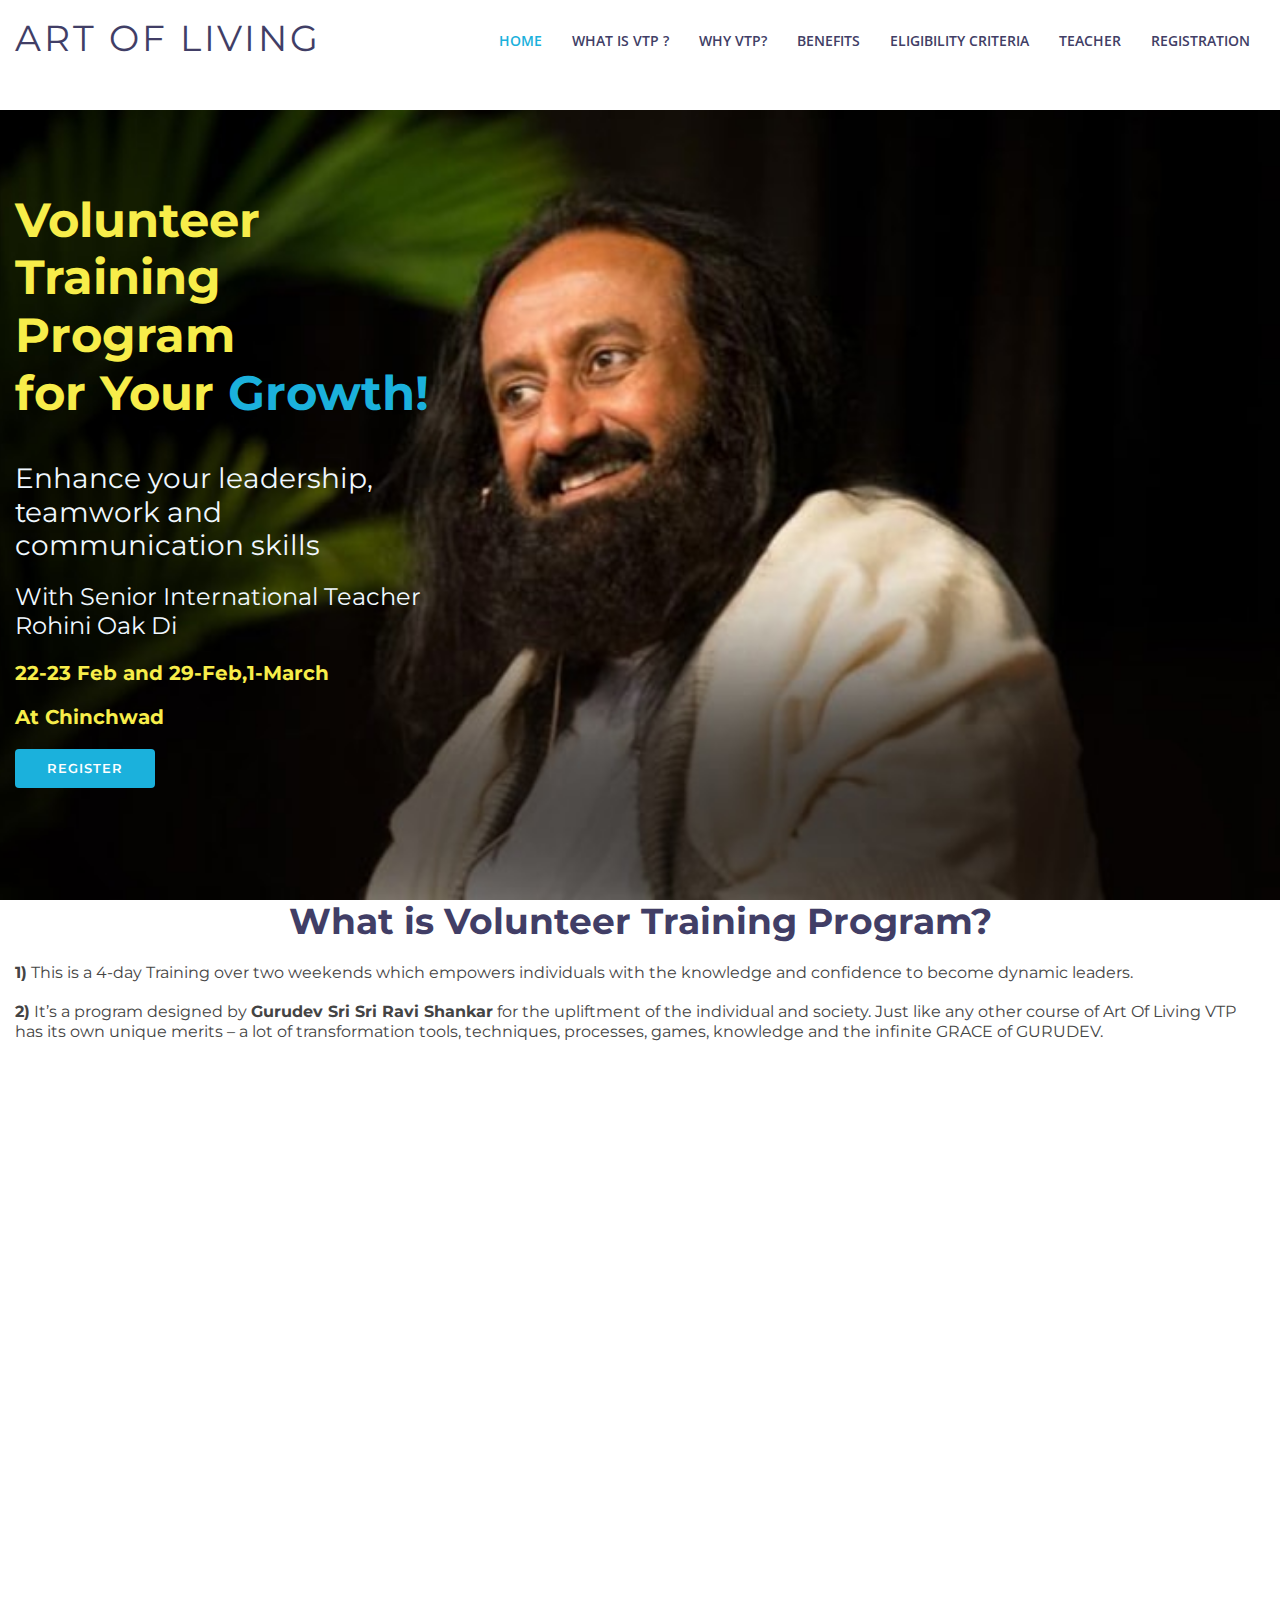
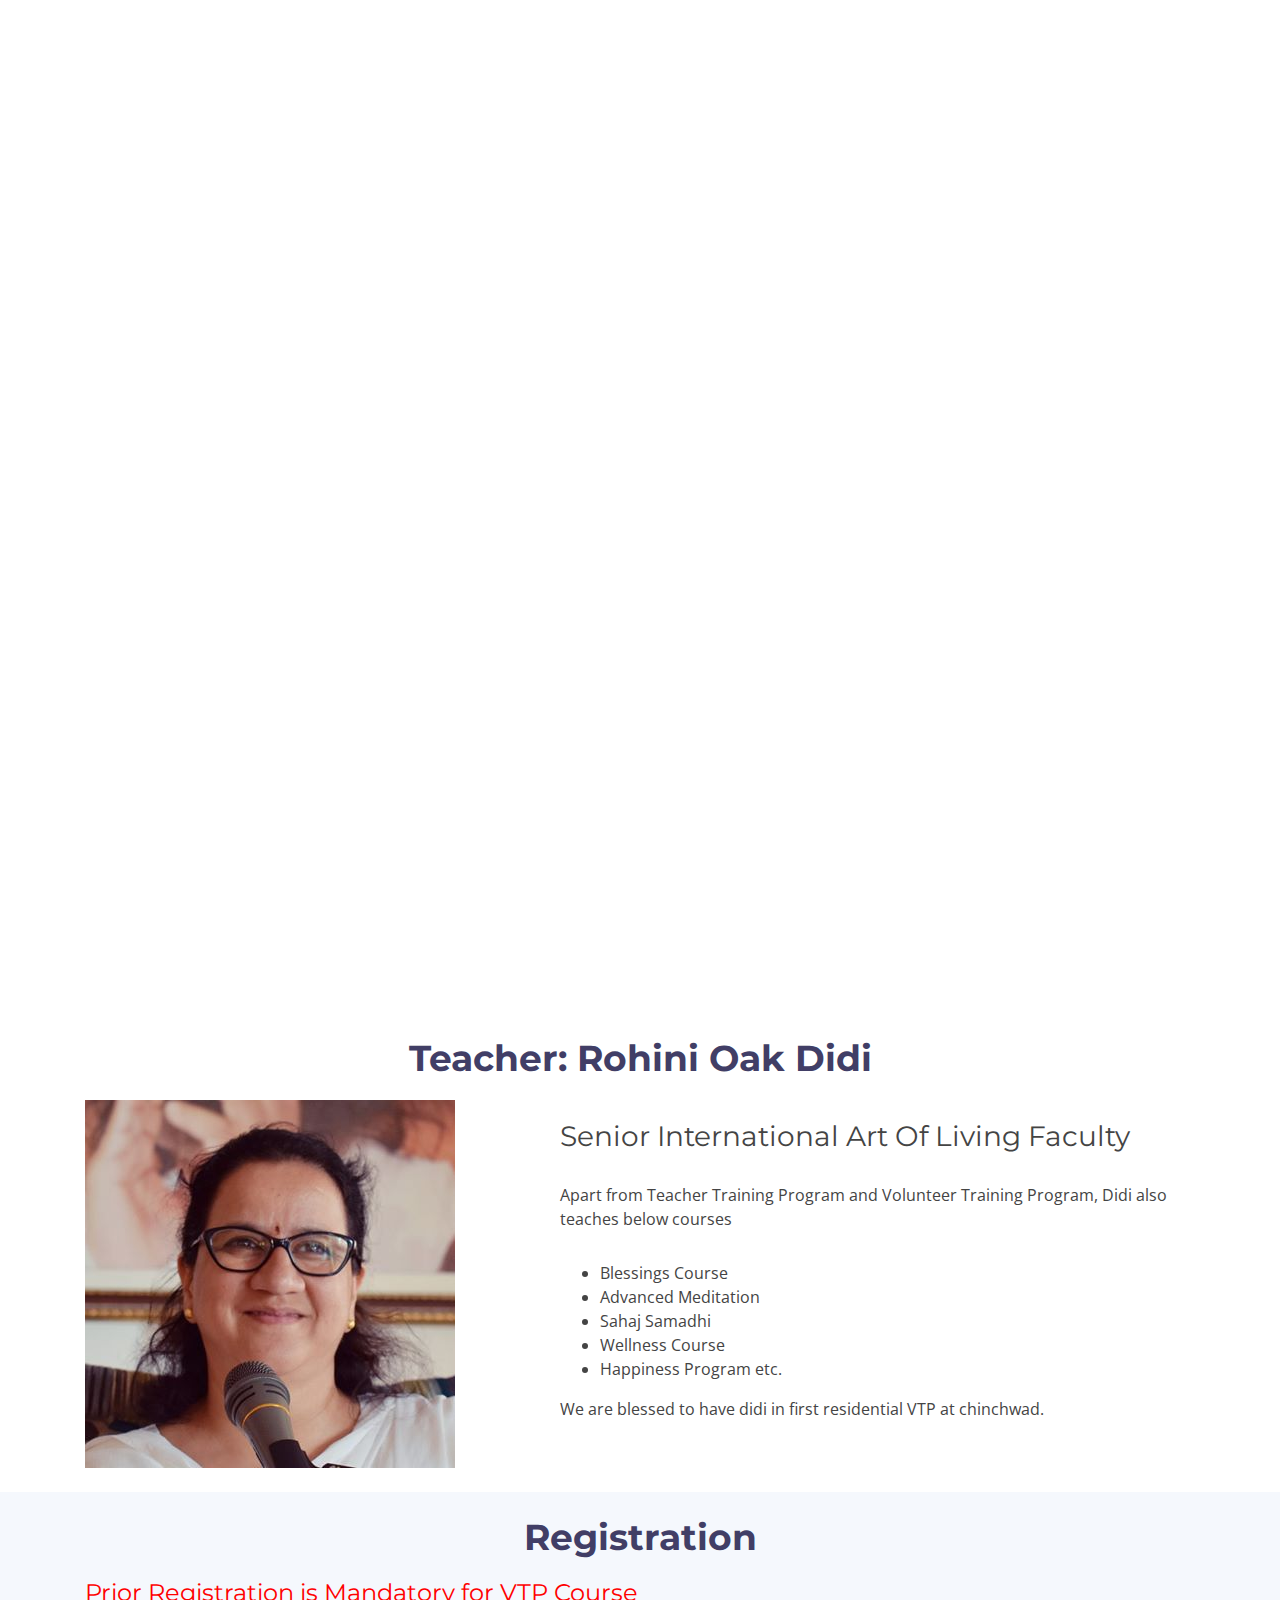
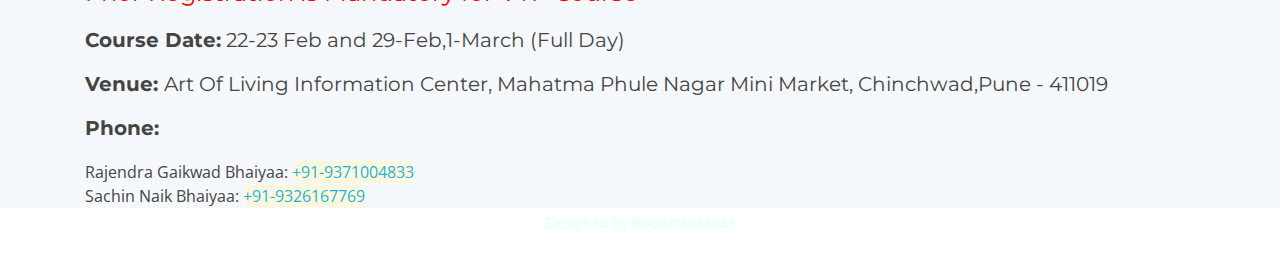
==== index.html @ 5c1c723c "VTP Initial Commit" ====
<!DOCTYPE html>
<html lang="en">
	<head>
    <!-- Global site tag (gtag.js) - Google Analytics -->
<script async src="https://www.googletagmanager.com/gtag/js?id=UA-144710770-1"></script>
<script>
  window.dataLayer = window.dataLayer || [];
  function gtag(){dataLayer.push(arguments);}
  gtag('js', new Date());

  gtag('config', 'UA-144710770-1');
</script>
	  <meta charset="utf-8">
    <title>Art Of Living Pimpri Chinchwad | Home</title>
	  <meta content="width=device-width, initial-scale=1.0" name="viewport">
    <meta name="description" content="Sudarshan Kriya | Yoga | Pranayam | Meditation 
    Learn to live Happy, Healthy, Joyful life with Art Of Living Program at chinchwad.
    Volunteer for Better, Peaceful, Propserous World.
    Register for Anand Utsav to Discover New You !!!
    ">
	  <!-- Favicons -->
    <link rel="shortcut icon" href="img/logo.png" type="image/x-icon">

	  <!-- Google Fonts -->
	  <link href="https://fonts.googleapis.com/css?family=Open+Sans:300,300i,400,400i,500,600,700,700i|Montserrat:300,400,500,600,700" rel="stylesheet">

	  <!-- Bootstrap CSS File -->
 <link href="lib/bootstrap/css/bootstrap.min.css" rel="stylesheet">

	  <!-- Libraries CSS Files -->
  <link href="lib/font-awesome/css/font-awesome.min.css" rel="stylesheet">
  <link href="lib/animate/animate.min.css" rel="stylesheet">
  <link href="lib/ionicons/css/ionicons.min.css" rel="stylesheet">
  <link href="lib/owlcarousel/assets/owl.carousel.min.css" rel="stylesheet">
  <link href="lib/lightbox/css/lightbox.min.css" rel="stylesheet">

	  <!-- Main Stylesheet File -->
	  <link href="css/style.css" rel="stylesheet">

	  <!-- =======================================================
		Theme Name: Rapid
		Theme URL: https://bootstrapmade.com/rapid-multipurpose-bootstrap-business-template/
		Author: BootstrapMade.com
		License: https://bootstrapmade.com/license/
	  ======================================================= -->
	</head>
  <body>
  <!--==========================
  Header
  ============================-->
  <header id="header" style="background-color:white;">
    <div class="container-fluid">
      <div class="logo float-left">
        <!-- Uncomment below if you prefer to use an image logo -->
        <h1 class="text-light"><a href="#intro" class="scrollto"><span>Art Of Living</span></a></h1> 
         <!-- <a href="#header" class="scrollto"><img src="img/logo.png" alt="" class="img-fluid"></a>-->
      </div>

      <nav class="main-nav float-right d-none d-lg-block" >
        <ul>
          <li class="active"><a href="#intro">Home</a></li>
          <li><a href="#whatisvtp">What is VTP ?</a></li>
          <li><a href="#whyvtpguruji">Why VTP?</a></li>
          <li><a href="#benefits">Benefits</a></li>
          <li><a href="#eligibility">Eligibility criteria </a></li>
          <li><a href="#teacher ">Teacher </a></li>
          <li><a href="#registration">Registration</a></li>
        </ul>
      </nav><!-- .main-nav -->
       
    </div>
  </header><!-- #header -->


  <!--==========================
    Intro Section
  ============================-->
  <section   id="intro" class="clearfix">

    <div class="container-fluid d-flex h-100">
      <div class="row justify-content-start align-self-center">
        <div class="col-md-6 intro-info order-md-first order-last">
          <h2 style="color: #f7ed4a;">Volunteer Training Program<br>for Your <span>Growth!</span></h2>
          <h3 style="color: aliceblue;">Enhance your leadership, teamwork and communication skills</h3>
          <h4 style="color: aliceblue;">With Senior International Teacher Rohini Oak Di</h3>
          <h5 style="color: #f7ed4a;"><b>22-23 Feb and 29-Feb,1-March</b></h3>
            <h5 style="color: #f7ed4a;"><b>At Chinchwad</b></h3>
          <div>
            <a href="#about" class="btn-get-started scrollto">Register</a>
          </div>
        </div>
      </div>

    </div>
  </section><!-- #intro -->
  
  <!-- #intro -->

  <main id="main">

        <!--==========================
      What is VTP
    ============================-->
    <section id="whatisvtp" class="wow fadeIn">
      <div class="container-fluid">
        <header class="section-header">
          <h3>What is Volunteer Training Program?</h3>
          <h6><b>1)</b> This is a 4-day Training over two weekends which empowers individuals with the knowledge and confidence to become dynamic leaders. </h6>
          <h6><b>2)</b> It’s a program designed by <b>Gurudev Sri Sri Ravi Shankar</b> for the upliftment of the individual and society.
              Just like any other course of Art Of Living VTP has its own unique merits – a lot of transformation tools, techniques, processes, games, knowledge and the infinite GRACE of GURUDEV.</h6>
        </header>
        </div>
    </section>
    <br/>
    <!--==========================
     Gurudev  
     autoplay loop
    ============================-->
    <section id="whyvtpguruji" class="wow fadeIn" style="background-color: lightgray;">
      <div class="container-fluid">
        
        <header class="section-header">
          <h3>Guruji why Volunteer need Training ?</h3>
        </header>
      </div>
      <div class="embed-responsive embed-responsive-16by9" >
          <video  controls class="embed-responsive-item">
              <source src="video/AshramQA_VTP_LOW.mp4" type="video/mp4">
          </video>
      </div>
    </section>
    <br/>

        <!--==========================
     Benefits
    ============================-->
    <section id="benefits" class="wow fadeIn">
      <div class="container-fluid">
        
        <header class="section-header">
          <h3>Benefits</h3>
          <h6><b>A. Effective Communication: </b> Enhances the three fundamental aspects of communication, namely perception, observation and expression</h6>
          <h6><b>B. Conviction: </b>Clarity, energy and intensity</h6>
          <h6><b>C. VTP builds the Shadsampatti – 6 wealths:</b>
            <br/>&nbsp;&nbsp;&nbsp;&nbsp;&nbsp;Shama – Say over body
            <br/>&nbsp;&nbsp;&nbsp;&nbsp;&nbsp;Dama – Say over mind/senses
            <br/>&nbsp;&nbsp;&nbsp;&nbsp;&nbsp;Titiksha – Forbearance
            <br/>&nbsp;&nbsp;&nbsp;&nbsp;&nbsp;Uparathi – Ability to enjoy
            <br/>&nbsp;&nbsp;&nbsp;&nbsp;&nbsp;Shraddha – Faith
            <br/>&nbsp;&nbsp;&nbsp;&nbsp;&nbsp;Samadhan – Contentment</h6>
          <h6><b>D. </b>VTP offers a platform & launchpad to serve society thereby making you useful</h6>
          <h6><b>E. </b>Grow personally, professionally and spiritually</h6>
          <h6><b>G. </b>Overcome personal barriers and expand to your full potential</h6>
          <h6><b>H. </b>Develop a supportive community
            to grow and volunteer with</h6>

        </header>
        </div>
    </section>
    <br/>
            <!--==========================
     Eligibility criteria 
    ============================-->
    <section id="eligibility" class="wow fadeIn"  style="background-color: lightgray;">
      <div class="container-fluid">
        
        <header class="section-header">
          <h3> Eligibility criteria </h3>
          <h6><b>A. </b>Atleast 3 months in Art of Living Post Happiness Program/YES!+ Course</h6>
          <h6><b>B. </b>Atleast One Advanced Meditation Program/ Part 2 Done</h6>
          <h6><b>C. </b>Age 20+</h6>
          <h6><b>D. </b>Prior registration Mandatory</h6>
        </header>
        </div>
    </section>

    <br/>
    <br/>
    <!--==========================
      About Us Section
    ============================-->
    <section id="teacher">
      <div class="container-fluid">
        
        <header class="section-header">
          <h3>Teacher: Rohini Oak Didi</h3>
          </header>
      </div>
      <div class="container">
        <div class="row">

          <div class="col-lg-5 col-md-6">
            <div class="about-img">
              <img src="img/Didi.jpg" alt="">
            </div>
          </div>

          <div class="col-lg-7 col-md-6">
            <div class="about-content">
              <h2></h2>
              <h3>Senior International Art Of Living Faculty</h3>
              <p></p>
              <p>Apart from Teacher Training Program and Volunteer Training Program, Didi also teaches below courses</p>
              <ul style="list-style-type: disc;">
                <li>Blessings Course</li>
                <li>Advanced Meditation</li>
                <li>Sahaj Samadhi</li>
                <li>Wellness Course</li>
                <li>Happiness Program etc.</li>
              </ul>
              <p>We are blessed to have didi in first residential VTP at chinchwad.</p>
            </div>
          </div>
        </div>
      </div>

    </section><!-- #about -->
  </br>
<!--==========================
      Registration
    ============================-->
    <section id="registration" class="section-bg">
    </br>
      <div class="container">
        <header class="section-header">
          <h3>Registration</h3>
          <h4 style="color: red;">Prior Registration is Mandatory for VTP Course </h4>
          <h5 ><b>Course Date:</b> 22-23 Feb and 29-Feb,1-March (Full Day)</h3>
            <h5 ><b>Venue: </b>Art Of Living Information Center, Mahatma Phule Nagar Mini Market, Chinchwad,Pune - 411019</h3>
        </header>
        <h5><b>Phone:</b></h5>
        <div class="b b-phone">
          <div class="mbr-section-btn">Rajendra Gaikwad Bhaiyaa: <a style="border-radius: 10px; background-color:cornsilk;" href="tel:9371004833">+91-9371004833</a></div>
          <div class="mbr-section-btn">Sachin Naik Bhaiyaa: <a style="border-radius: 10px; background-color:cornsilk;" href="tel:9326167769">+91-9326167769</a></div>
        </div>
    </section>

  </main>

  <!--==========================
    Footer
  ============================-->
  <footer id="footer" class="section-bg" style="color:  lightcyan;">


    <div class="container">
      <div class="credits" style="color:  lightcyan;">
        <!--
          All the links in the footer should remain intact.
          You can delete the links only if you purchased the pro version.
          Licensing information: https://bootstrapmade.com/license/
          Purchase the pro version with working PHP/AJAX contact form: https://bootstrapmade.com/buy/?theme=Rapid
        -->
        Designed by <a href="https://bootstrapmade.com/" style="color: lightcyan;">BootstrapMade</a>
      </div>
    </div>
  </footer><!-- #footer -->

  <a href="#" class="back-to-top"><i class="fa fa-chevron-up"></i></a>
  <!-- Uncomment below i you want to use a preloader -->
  <!-- <div id="preloader"></div> -->

  <!-- JavaScript Libraries -->

  <script src="lib/jquery/jquery.min.js"></script>
  <script src="lib/jquery/jquery-migrate.min.js"></script>
  <script src="lib/bootstrap/js/bootstrap.bundle.min.js"></script>
  <script src="lib/easing/easing.min.js"></script>
  <script src="lib/mobile-nav/mobile-nav.js"></script>
  <script src="lib/wow/wow.min.js"></script>
  <script src="lib/waypoints/waypoints.min.js"></script>
  <script src="lib/counterup/counterup.min.js"></script>
  <script src="lib/owlcarousel/owl.carousel.min.js"></script>
  <script src="lib/isotope/isotope.pkgd.min.js"></script>
  <script src="lib/lightbox/js/lightbox.min.js"></script>
  <!-- Contact Form JavaScript File -->
  <!-- <script src="contactform/contactform.js"></script> -->
  <!-- Template Main Javascript File -->
  <script src="js/main.js"></script>
</body>

</html>
---- css/style.css ----
/*
  Theme Name: Rapid
  Theme URL: https://bootstrapmade.com/rapid-multipurpose-bootstrap-business-template/
  Author: BootstrapMade.com
  License: https://bootstrapmade.com/license/
*/

/*--------------------------------------------------------------
# General
--------------------------------------------------------------*/

body {
  background: #fff;
  color: #444;
  font-family: "Open Sans", sans-serif;
}

a {
  color: #1bb1dc;
  transition: 0.5s;
}

a:hover,
a:active,
a:focus {
  color: #0a98c0;
  outline: none;
  text-decoration: none;
}

p {
  padding: 0;
  margin: 0 0 30px 0;
}

h1,
h2,
h3,
h4,
h5,
h6 {
  font-family: "Montserrat", sans-serif;
  font-weight: 400;
  margin: 0 0 20px 0;
  padding: 0;
}

/* Back to top button */

.back-to-top {
  position: fixed;
  display: none;
  background: #1bb1dc;
  color: #fff;
  width: 44px;
  height: 44px;
  text-align: center;
  line-height: 1;
  font-size: 16px;
  border-radius: 50%;
  right: 15px;
  bottom: 15px;
  transition: background 0.5s;
  z-index: 11;
}

.back-to-top i {
  padding-top: 12px;
  color: #fff;
}

/* Prelaoder */

#preloader {
  position: fixed;
  top: 0;
  left: 0;
  right: 0;
  bottom: 0;
  z-index: 9999;
  overflow: hidden;
  background: #fff;
}

#preloader:before {
  content: "";
  position: fixed;
  top: calc(50% - 30px);
  left: calc(50% - 30px);
  border: 6px solid #f2f2f2;
  border-top: 6px solid #1bb1dc;
  border-radius: 50%;
  width: 60px;
  height: 60px;
  -webkit-animation: animate-preloader 1s linear infinite;
  animation: animate-preloader 1s linear infinite;
}

@-webkit-keyframes animate-preloader {
  0% {
    -webkit-transform: rotate(0deg);
    transform: rotate(0deg);
  }

  100% {
    -webkit-transform: rotate(360deg);
    transform: rotate(360deg);
  }
}

@keyframes animate-preloader {
  0% {
    -webkit-transform: rotate(0deg);
    transform: rotate(0deg);
  }

  100% {
    -webkit-transform: rotate(360deg);
    transform: rotate(360deg);
  }
}

/*--------------------------------------------------------------
# Top Bar
--------------------------------------------------------------*/

#topbar {
  padding: 0 0 10px 0;
  font-size: 14px;
  transition: all 0.5s;
}

#topbar .social-links {
  text-align: right;
}

#topbar .social-links a {
  color: #535074;
  padding: 4px 12px;
  display: inline-block;
  line-height: 1px;
}

#topbar .social-links a:hover {
  color: #1bb1dc;
}

#topbar .social-links a:first-child {
  border-left: 0;
}

/*--------------------------------------------------------------
# Header
--------------------------------------------------------------*/

#header {
  height: 110px;
  transition: all 0.5s;
  z-index: 997;
  transition: all 0.5s;
  padding: 20px 0;
  position: fixed;
  left: 0;
  top: 0;
  right: 0;
  transition: all 0.5s;
  z-index: 997;
}

#header.header-scrolled,
#header.header-pages {
  height: 70px;
  padding: 15px 0;
  background-color: #fff;
  box-shadow: 0px 0px 30px rgba(127, 137, 161, 0.3);
}

#header.header-scrolled #topbar,
#header.header-pages #topbar {
  display: none;
}

#header .logo h1 {
  font-size: 36px;
  margin: 0;
  padding: 0;
  line-height: 1;
  font-weight: 400;
  letter-spacing: 3px;
  text-transform: uppercase;
}

#header .logo h1 a,
#header .logo h1 a:hover {
  color: #413e66;
  text-decoration: none;
}

#header .logo img {
  padding: 0;
  margin: 7px 0;
  max-height: 26px;
}

.main-pages {
  margin-top: 60px;
}

/*--------------------------------------------------------------
# Intro Section
--------------------------------------------------------------*/

#intro {
  width: 100%;
  height: 100vh;
  position: relative;
  background: #f5f8fd url("../img/intro-bg.jpg") center top no-repeat;
  background-size: cover;
}

#intro .intro-info h2 {
  color: #413e66;
  margin-bottom: 40px;
  font-size: 48px;
  font-weight: 700;
}

#intro .intro-info h2 span {
  color: #1bb1dc;
}

#intro .intro-info .btn-get-started,
#intro .intro-info .btn-services {
  font-family: "Montserrat", sans-serif;
  font-size: 13px;
  font-weight: 600;
  text-transform: uppercase;
  letter-spacing: 1px;
  display: inline-block;
  padding: 10px 32px;
  border-radius: 4px;
  transition: 0.5s;
  color: #fff;
  background: #1bb1dc;
  color: #fff;
}

#intro .intro-info .btn-get-started:hover,
#intro .intro-info .btn-services:hover {
  background: #0a98c0;
}

/*--------------------------------------------------------------
# Navigation Menu
--------------------------------------------------------------*/

/* Desktop Navigation */

.main-nav {
  /* Drop Down */
  /* Deep Drop Down */
}

.main-nav,
.main-nav * {
  margin: 0;
  padding: 0;
  list-style: none;
}

.main-nav > ul > li {
  position: relative;
  white-space: nowrap;
  float: left;
}

.main-nav a {
  display: block;
  position: relative;
  color: #413e66;
  padding: 10px 15px;
  transition: 0.3s;
  font-size: 14px;
  font-family: "Open Sans", sans-serif;
  text-transform: uppercase;
  font-weight: 600;
}

.main-nav a:hover,
.main-nav .active > a,
.main-nav li:hover > a {
  color: #1bb1dc;
  text-decoration: none;
}

.main-nav .drop-down ul {
  display: block;
  position: absolute;
  left: 0;
  top: calc(100% - 30px);
  z-index: 99;
  opacity: 0;
  visibility: hidden;
  padding: 10px 0;
  background: #fff;
  box-shadow: 0px 0px 30px rgba(127, 137, 161, 0.25);
  transition: ease all 0.3s;
}

.main-nav .drop-down:hover > ul {
  opacity: 1;
  top: 100%;
  visibility: visible;
}

.main-nav .drop-down li {
  min-width: 180px;
  position: relative;
}

.main-nav .drop-down ul a {
  padding: 10px 20px;
  font-size: 14px;
  font-weight: 500;
  text-transform: none;
  color: #065e77;
}

.main-nav .drop-down ul a:hover,
.main-nav .drop-down ul .active > a,
.main-nav .drop-down ul li:hover > a {
  color: #1bb1dc;
}

.main-nav .drop-down > a:after {
  content: "\f107";
  font-family: FontAwesome;
  padding-left: 10px;
}

.main-nav .drop-down .drop-down ul {
  top: 0;
  left: calc(100% - 30px);
}

.main-nav .drop-down .drop-down:hover > ul {
  opacity: 1;
  top: 0;
  left: 100%;
}

.main-nav .drop-down .drop-down > a {
  padding-right: 35px;
}

.main-nav .drop-down .drop-down > a:after {
  content: "\f105";
  position: absolute;
  right: 15px;
}

/* Mobile Navigation */

.mobile-nav {
  position: fixed;
  top: 0;
  bottom: 0;
  z-index: 9999;
  overflow-y: auto;
  left: -260px;
  width: 260px;
  padding-top: 18px;
  background: rgba(40, 38, 70, 0.8);
  transition: 0.4s;
}

.mobile-nav * {
  margin: 0;
  padding: 0;
  list-style: none;
}

.mobile-nav a {
  display: block;
  position: relative;
  color: #fff;
  padding: 10px 20px;
  font-weight: 500;
}

.mobile-nav a:hover,
.mobile-nav .active > a,
.mobile-nav li:hover > a {
  color: #8dc2fa;
  text-decoration: none;
}

.mobile-nav .drop-down > a:after {
  content: "\f078";
  font-family: FontAwesome;
  padding-left: 10px;
  position: absolute;
  right: 15px;
}

.mobile-nav .active.drop-down > a:after {
  content: "\f077";
}

.mobile-nav .drop-down > a {
  padding-right: 35px;
}

.mobile-nav .drop-down ul {
  display: none;
  overflow: hidden;
}

.mobile-nav .drop-down li {
  padding-left: 20px;
}

.mobile-nav-toggle {
  position: fixed;
  right: 0;
  top: 0;
  z-index: 9998;
  border: 0;
  background: none;
  font-size: 24px;
  transition: all 0.4s;
  outline: none !important;
  line-height: 1;
  cursor: pointer;
  text-align: right;
}

.mobile-nav-toggle i {
  margin: 18px 18px 0 0;
  color: #065e77;
}

.mobile-nav-overly {
  width: 100%;
  height: 100%;
  z-index: 9997;
  top: 0;
  left: 0;
  position: fixed;
  background: rgba(40, 38, 70, 0.8);
  overflow: hidden;
  display: none;
}

.mobile-nav-active {
  overflow: hidden;
}

.mobile-nav-active .mobile-nav {
  left: 0;
}

.mobile-nav-active .mobile-nav-toggle i {
  color: #fff;
}

/*--------------------------------------------------------------
# Sections
--------------------------------------------------------------*/

/* Sections Header
--------------------------------*/

.section-header h3 {
  font-size: 36px;
  color: #413e66;
  text-align: center;
  font-weight: 700;
  position: relative;
  font-family: "Montserrat", sans-serif;
}

.section-header p {
  text-align: center;
  margin: auto;
  font-size: 15px;
  padding-bottom: 60px;
  color: #535074;
  width: 50%;
}

/* Section with background
--------------------------------*/

.section-bg {
  background: #f5f8fd;
}

/* About Us Section
--------------------------------*/

#about {
  padding: 80px 0;
}

#about .about-content {
  padding-top: 40px;
}

#about .about-content h2 {
  color: #413e66;
  font-family: "Montserrat", sans-serif;
  font-weight: 700;
}

#about .about-content h3 {
  color: #696592;
  font-weight: 400;
  font-size: 22px;
  font-style: italic;
}

#about .about-content ul {
  list-style: none;
  padding: 0;
}

#about .about-content ul li {
  padding-bottom: 10px;
}

#about .about-content ul li i {
  font-size: 20px;
  padding-right: 4px;
  color: #1bb1dc;
}

#about .about-img {
  position: relative;
  margin: 30px 30px 30px 30px;
}

#about .about-img img {
  width: 100%;
  border: 8px solid #fff;
  transition: .5s;
}

#about .about-img img:hover {
  width: 100%;
  -webkit-transform: scale(1.03);
  transform: scale(1.03);
}

#about .about-img::before {
  position: absolute;
  left: -31px;
  top: -30px;
  width: 90%;
  height: 92%;
  z-index: -1;
  content: '';
  background-color: #ebf1fa;
  transition: .5s;
}

#about .about-img::after {
  position: absolute;
  right: -31px;
  bottom: -30px;
  width: 90%;
  height: 92%;
  z-index: -1;
  content: '';
  background-color: #ebf1fa;
  transition: .5s;
}

/* Services Section
--------------------------------*/

#services {
  padding: 60px 0 40px 0;
}

#services .box {
  padding: 30px;
  position: relative;
  overflow: hidden;
  border-radius: 10px;
  margin: 0 10px 40px 10px;
  background: #fff;
  box-shadow: 0 10px 29px 0 rgba(68, 88, 144, 0.1);
  transition: all 0.3s ease-in-out;
  text-align: center;
}

#services .box:hover {
  -webkit-transform: scale(1.1);
  transform: scale(1.1);
}

#services .icon {
  margin: 0 auto 15px auto;
  padding-top: 12px;
  display: inline-block;
  text-align: center;
  border-radius: 50%;
  width: 60px;
  height: 60px;
}

#services .icon i {
  font-size: 36px;
  line-height: 1;
}

#services .title {
  font-weight: 700;
  margin-bottom: 15px;
  font-size: 18px;
}

#services .title a {
  color: #111;
}

#services .box:hover .title a {
  color: #1bb1dc;
}

#services .description {
  font-size: 14px;
  line-height: 28px;
  margin-bottom: 0;
  text-align: left;
}

/* Why Us Section
--------------------------------*/

#why-us {
  padding: 60px 0;
}

#why-us .why-us-content .features {
  margin: 0 0 15px 0;
  padding: 0;
  transition: 0.3s ease-in-out;
}

#why-us .why-us-content .features i {
  font-size: 36px;
  float: left;
}

#why-us .why-us-content .features h4 {
  font-size: 24px;
  font-weight: 600;
  margin-left: 56px;
  color: #413e66;
  margin-bottom: 5px;
}

#why-us .why-us-content .features p {
  font-size: 16px;
  margin-left: 56px;
  color: #555186;
}

#why-us .counters {
  padding-top: 40px;
}

#why-us .counters span {
  font-family: "Montserrat", sans-serif;
  font-weight: bold;
  font-size: 48px;
  display: block;
  color: #555186;
}

#why-us .counters p {
  padding: 0;
  margin: 0 0 20px 0;
  font-family: "Montserrat", sans-serif;
  font-size: 14px;
  color: #8a87b6;
}

/* Call To Action Section
--------------------------------*/

#call-to-action {
  background: #2d2b46;
  background-size: cover;
  padding: 40px 0;
}

#call-to-action .cta-title {
  color: #fff;
  font-size: 28px;
  font-weight: 700;
}

#call-to-action .cta-text {
  color: #fff;
}

#call-to-action .cta-btn {
  font-family: "Montserrat", sans-serif;
  font-weight: 700;
  font-size: 16px;
  letter-spacing: 1px;
  display: inline-block;
  padding: 8px 26px;
  border-radius: 3px;
  transition: 0.5s;
  margin: 10px;
  border: 3px solid #fff;
  color: #fff;
}

#call-to-action .cta-btn:hover {
  background: #1bb1dc;
  border: 3px solid #1bb1dc;
}

/* Features Section
--------------------------------*/

#features {
  padding: 80px 0;
}

#features h4 {
  font-weight: 600;
  font-size: 24px;
}

/* Portfolio Section
--------------------------------*/

#portfolio {
  padding: 60px 0;
}

#portfolio #portfolio-flters {
  padding: 0;
  margin: 5px 0 35px 0;
  list-style: none;
  text-align: center;
}

#portfolio #portfolio-flters li {
  cursor: pointer;
  margin: 15px 15px 15px 0;
  display: inline-block;
  padding: 6px 10px;
  font-size: 16px;
  line-height: 20px;
  color: #413e66;
  margin-bottom: 5px;
  transition: all 0.3s ease-in-out;
}

#portfolio #portfolio-flters li:hover,
#portfolio #portfolio-flters li.filter-active {
  color: #1bb1dc;
}

#portfolio #portfolio-flters li:last-child {
  margin-right: 0;
}

#portfolio .portfolio-item {
  position: relative;
  overflow: hidden;
  margin-bottom: 30px;
}

#portfolio .portfolio-item .portfolio-wrap {
  overflow: hidden;
  position: relative;
  margin: 0;
}

#portfolio .portfolio-item .portfolio-wrap:hover img {
  opacity: 0.4;
  transition: 0.3s;
}

#portfolio .portfolio-item .portfolio-wrap .portfolio-info {
  position: absolute;
  top: 0;
  right: 0;
  bottom: 0;
  left: 0;
  display: -webkit-box;
  display: -webkit-flex;
  display: -ms-flexbox;
  display: flex;
  -webkit-box-pack: center;
  -webkit-justify-content: center;
  -ms-flex-pack: center;
  justify-content: center;
  -webkit-box-align: center;
  -webkit-align-items: center;
  -ms-flex-align: center;
  align-items: center;
  -webkit-box-orient: vertical;
  -webkit-box-direction: normal;
  -webkit-flex-direction: column;
  -ms-flex-direction: column;
  flex-direction: column;
  text-align: center;
  opacity: 0;
  transition: 0.2s linear;
}

#portfolio .portfolio-item .portfolio-wrap .portfolio-info h4 {
  font-size: 22px;
  line-height: 1px;
  font-weight: 700;
  margin-bottom: 14px;
  padding-bottom: 0;
}

#portfolio .portfolio-item .portfolio-wrap .portfolio-info h4 a {
  color: #fff;
}

#portfolio .portfolio-item .portfolio-wrap .portfolio-info h4 a:hover {
  color: #1bb1dc;
}

#portfolio .portfolio-item .portfolio-wrap .portfolio-info p {
  padding: 0;
  margin: 0;
  color: #f8fcff;
  font-weight: 500;
  font-size: 14px;
  text-transform: uppercase;
}

#portfolio .portfolio-item .portfolio-wrap .portfolio-info .link-preview,
#portfolio .portfolio-item .portfolio-wrap .portfolio-info .link-details {
  display: inline-block;
  line-height: 1;
  text-align: center;
  width: 36px;
  height: 36px;
  background: #1bb1dc;
  border-radius: 50%;
  margin: 10px 4px 0 4px;
}

#portfolio .portfolio-item .portfolio-wrap .portfolio-info .link-preview i,
#portfolio .portfolio-item .portfolio-wrap .portfolio-info .link-details i {
  padding-top: 6px;
  font-size: 22px;
  color: #fff;
}

#portfolio .portfolio-item .portfolio-wrap .portfolio-info .link-preview:hover,
#portfolio .portfolio-item .portfolio-wrap .portfolio-info .link-details:hover {
  background: #42c3e8;
}

#portfolio .portfolio-item .portfolio-wrap .portfolio-info .link-preview:hover i,
#portfolio .portfolio-item .portfolio-wrap .portfolio-info .link-details:hover i {
  color: #fff;
}

#portfolio .portfolio-item .portfolio-wrap:hover {
  background: #282646;
}

#portfolio .portfolio-item .portfolio-wrap:hover .portfolio-info {
  opacity: 1;
}

/* Testimonials Section
--------------------------------*/

#testimonials {
  padding: 60px 0;
}

#testimonials .section-header {
  margin-bottom: 40px;
}

#testimonials .testimonial-item .testimonial-img {
  width: 120px;
  border-radius: 50%;
  border: 4px solid #fff;
  float: left;
}

#testimonials .testimonial-item h3 {
  font-size: 20px;
  font-weight: bold;
  margin: 10px 0 5px 0;
  color: #111;
  margin-left: 140px;
}

#testimonials .testimonial-item h4 {
  font-size: 14px;
  color: #999;
  margin: 0 0 15px 0;
  margin-left: 140px;
}

#testimonials .testimonial-item p {
  font-style: italic;
  margin: 0 0 15px 140px;
}

#testimonials .owl-nav,
#testimonials .owl-dots {
  margin-top: 5px;
  text-align: center;
}

#testimonials .owl-dot {
  display: inline-block;
  margin: 0 5px;
  width: 12px;
  height: 12px;
  border-radius: 50%;
  background-color: #ddd;
}

#testimonials .owl-dot.active {
  background-color: #1bb1dc;
}

/* Team Section
--------------------------------*/

#team {
  padding: 60px 0;
}

#team .member {
  text-align: center;
  margin-bottom: 20px;
  position: relative;
  overflow: hidden;
}

#team .member .member-info {
  display: -webkit-box;
  display: -webkit-flex;
  display: -ms-flexbox;
  display: flex;
  -webkit-box-pack: center;
  -webkit-justify-content: center;
  -ms-flex-pack: center;
  justify-content: center;
  -webkit-box-align: center;
  -webkit-align-items: center;
  -ms-flex-align: center;
  align-items: center;
  position: absolute;
  bottom: 0;
  left: 0;
  right: 0;
  transition: 0.2s;
  padding: 15px 0;
  background: rgba(29, 28, 41, 0.6);
}

#team .member .member-info-content {
  transition: margin 0.2s;
  height: 40px;
  transition: height 0.4s;
}

#team .member:hover .member-info {
  transition: 0.4s;
}

#team .member:hover .member-info-content {
  height: 80px;
}

#team .member h4 {
  font-weight: 700;
  margin-bottom: 2px;
  font-size: 18px;
  color: #fff;
}

#team .member span {
  font-style: italic;
  display: block;
  font-size: 13px;
  color: #fff;
}

#team .member .social {
  margin-top: 15px;
}

#team .member .social a {
  transition: none;
  color: #fff;
}

#team .member .social a:hover {
  color: #1bb1dc;
}

#team .member .social i {
  font-size: 18px;
  margin: 0 2px;
}

/* Clients Section
--------------------------------*/

#clients {
  padding: 60px 0;
}

#clients img {
  max-width: 80%;
  opacity: 0.5;
  transition: 0.3s;
  padding: 15px 0;
}

#clients img:hover {
  opacity: 1;
}

#clients .owl-nav,
#clients .owl-dots {
  margin-top: 5px;
  text-align: center;
}

#clients .owl-dot {
  display: inline-block;
  margin: 0 5px;
  width: 12px;
  height: 12px;
  border-radius: 50%;
  background-color: #ddd;
}

#clients .owl-dot.active {
  background-color: #1bb1dc;
}

/* Pricing Section
--------------------------------*/

#pricing {
  padding: 80px 0;
}

#pricing .card {
  border: 0;
  border-radius: 0px;
  box-shadow: 0 3px 0px 0 rgba(65, 62, 102, 0.08);
  transition: all .3s ease-in-out;
  padding: 36px 0;
  position: relative;
}

#pricing .card:after {
  content: '';
  position: absolute;
  top: 0;
  left: 0;
  width: 0%;
  height: 5px;
  background-color: #1bb1dc;
  transition: 0.5s;
}

#pricing .card:hover {
  -webkit-transform: scale(1.05);
  transform: scale(1.05);
  box-shadow: 0 20px 35px 0 rgba(0, 0, 0, 0.08);
}

#pricing .card:hover:after {
  width: 100%;
}

#pricing .card .card-header {
  background-color: white;
  border-bottom: 0px;
  -moz-text-align-last: center;
  text-align-last: center;
}

#pricing .card .card-title {
  margin-bottom: 16px;
  color: #535074;
}

#pricing .card .card-block {
  padding-top: 0;
  text-align: center;
}

#pricing .card .list-group-item {
  border: 0px;
  padding: 6px;
  color: #413e66;
  font-weight: 300;
}

#pricing .card h3 {
  font-size: 64px;
  margin-bottom: 0px;
  color: #535074;
}

#pricing .card h3 .currency {
  font-size: 30px;
  position: relative;
  font-weight: 400;
  top: -30px;
  letter-spacing: 0px;
}

#pricing .card h3 .period {
  font-size: 16px;
  color: #6c67a3;
  letter-spacing: 0px;
}

#pricing .card .list-group {
  margin-bottom: 15px;
}

#pricing .card .btn {
  text-transform: uppercase;
  font-size: 13px;
  font-weight: 500;
  color: #5f5b96;
  border-radius: 0;
  padding: 10px 24px;
  letter-spacing: 1px;
  border-radius: 3px;
  display: inline-block;
  background: #1bb1dc;
  color: #fff;
}

#pricing .card .btn:hover {
  background: #0a98c0;
}

/* Frequently Asked Questions Section
--------------------------------*/

#faq {
  padding: 60px 0;
  overflow: hidden;
}

#faq #faq-list {
  padding: 0;
  list-style: none;
}

#faq #faq-list li {
  border-bottom: 1px solid #ebebeb;
}

#faq #faq-list a {
  padding: 22px 0;
  display: block;
  position: relative;
  font-family: "Montserrat", sans-serif;
  font-size: 20px;
  line-height: 1;
  font-weight: 400;
  padding-right: 20px;
}

#faq #faq-list i {
  font-size: 24px;
  position: absolute;
  right: 0;
  top: 20px;
}

#faq #faq-list p {
  margin-bottom: 20px;
}

#faq #faq-list a.collapse {
  color: #1bb1dc;
}

#faq #faq-list a.collapsed {
  color: #000;
}

#faq #faq-list a.collapsed i::before {
  content: "\f2c7" !important;
}

/*--------------------------------------------------------------
# Footer
--------------------------------------------------------------*/

#footer {
  padding: 0 0 30px 0;
  font-size: 14px;
  background: #fff;
}

#footer .footer-top {
  padding: 60px 0 30px 0;
  background: #f5f8fd;
}

#footer .footer-top .footer-info {
  margin-bottom: 30px;
}

#footer .footer-top .footer-info h3 {
  font-size: 34px;
  margin: 0 0 20px 0;
  padding: 2px 0 2px 0;
  line-height: 1;
  font-family: "Montserrat", sans-serif;
  color: #413e66;
  font-weight: 400;
  letter-spacing: 3px;
  text-transform: uppercase;
}

#footer .footer-top .footer-info p {
  font-size: 13px;
  line-height: 24px;
  margin-bottom: 0;
  font-family: "Montserrat", sans-serif;
  color: #535074;
}

#footer .footer-top .social-links a {
  font-size: 18px;
  display: inline-block;
  background: #1bb1dc;
  color: #fff;
  line-height: 1;
  padding: 8px 0;
  margin-right: 4px;
  border-radius: 50%;
  text-align: center;
  width: 36px;
  height: 36px;
  transition: 0.3s;
}

#footer .footer-top .social-links a:hover {
  background: #0a98c0;
  color: #fff;
}

#footer .footer-top h4 {
  font-size: 14px;
  font-weight: bold;
  color: #413e66;
  text-transform: uppercase;
  position: relative;
  padding-bottom: 10px;
}

#footer .footer-top .footer-links {
  margin-bottom: 30px;
}

#footer .footer-top .footer-links ul {
  list-style: none;
  padding: 0;
  margin: 0;
}

#footer .footer-top .footer-links ul li {
  padding: 8px 0;
}

#footer .footer-top .footer-links ul li:first-child {
  padding-top: 0;
}

#footer .footer-top .footer-links ul a {
  color: #696592;
}

#footer .footer-top .footer-links ul a:hover {
  color: #1bb1dc;
}

#footer .footer-top .footer-contact {
  margin-bottom: 30px;
}

#footer .footer-top .footer-contact p {
  line-height: 26px;
}

#footer .footer-top .footer-newsletter {
  margin-bottom: 30px;
}

#footer .footer-top .footer-newsletter input[type="email"] {
  border: 0;
  padding: 6px 8px;
  width: 65%;
  border: 1px solid #d9dde6;
}

#footer .footer-top .footer-newsletter input[type="submit"] {
  background: #1bb1dc;
  border: 1px solid #1bb1dc;
  width: 35%;
  padding: 6px 0;
  text-align: center;
  color: #fff;
  transition: 0.3s;
  cursor: pointer;
}

#footer .footer-top .footer-newsletter input[type="submit"]:hover {
  background: #0a98c0;
}

#footer .footer-top .form .form-group {
  margin-bottom: 15px;
}

#footer .footer-top .form #sendmessage {
  color: #fff;
  background: #1bb1dc;
  display: none;
  text-align: center;
  padding: 15px;
  font-weight: 600;
  margin-bottom: 15px;
}

#footer .footer-top .form #errormessage {
  color: #fff;
  display: none;
  background: red;
  text-align: center;
  padding: 15px;
  font-weight: 600;
  margin-bottom: 15px;
}

#footer .footer-top .form #sendmessage.show,
#footer .footer-top .form #errormessage.show,
#footer .footer-top .form .show {
  display: block;
}

#footer .footer-top .form .validation {
  color: red;
  display: none;
  margin: 0 0 20px;
  font-weight: 400;
  font-size: 13px;
}

#footer .footer-top .form label {
  color: #413e66;
  font-weight: 500;
}

#footer .footer-top .form input,
#footer .footer-top .form textarea {
  border-radius: 0;
  box-shadow: none;
  border: 1px solid #dce1ec;
  font-size: 14px;
}

#footer .footer-top .form input::-webkit-input-placeholder,
#footer .footer-top .form textarea::-webkit-input-placeholder {
  color: #a2a0bd;
}

#footer .footer-top .form input::-moz-placeholder,
#footer .footer-top .form textarea::-moz-placeholder {
  color: #a2a0bd;
}

#footer .footer-top .form input:-ms-input-placeholder,
#footer .footer-top .form textarea:-ms-input-placeholder {
  color: #a2a0bd;
}

#footer .footer-top .form input::placeholder,
#footer .footer-top .form textarea::placeholder {
  color: #a2a0bd;
}

#footer .footer-top .form button[type="submit"] {
  background: #1bb1dc;
  border: 0;
  border-radius: 3px;
  padding: 8px 30px;
  color: #fff;
  transition: 0.3s;
}

#footer .footer-top .form button[type="submit"]:hover {
  background: #0a98c0;
  cursor: pointer;
}

#footer .copyright {
  text-align: center;
  padding-top: 30px;
  color: #535074;
  font-size: 15px;
}

#footer .credits {
  text-align: center;
  font-size: 14px;
  padding-top: 4px;
  color: #8582a8;
}

#footer .credits a {
  color: #1bb1dc;
}

#footer .credits a:hover {
  color: #0a98c0;
}

/*--------------------------------------------------------------
# Responsive Media Queries
--------------------------------------------------------------*/

@media (min-width: 991px) {
  #call-to-action .cta-btn-container {
    display: -webkit-box;
    display: -webkit-flex;
    display: -ms-flexbox;
    display: flex;
    -webkit-box-align: center;
    -webkit-align-items: center;
    -ms-flex-align: center;
    align-items: center;
    -webkit-box-pack: end;
    -webkit-justify-content: flex-end;
    -ms-flex-pack: end;
    justify-content: flex-end;
  }
}

@media (min-width: 992px) {
  #intro .intro-info {
    padding-top: 80px;
  }

  #testimonials .testimonial-item p {
    width: 80%;
  }
}

@media (max-width: 991px) {
  #topbar {
    display: none;
  }

  #header {
    height: 70px;
    padding: 15px 0;
  }

  #header .logo h1 {
    font-size: 28px;
    padding: 8px 0;
  }

  #why-us .why-us-content {
    padding-top: 30px;
  }

  #pricing {
    padding-bottom: 30px;
  }

  #pricing .card {
    margin-bottom: 50px;
  }
}

@media (max-width: 768px) {
  .back-to-top {
    bottom: 15px;
  }

  #faq #faq-list a {
    font-size: 18px;
  }

  #faq #faq-list i {
    top: 13px;
  }
}

@media (max-width: 767px) {
  #intro {
    height: auto;
    padding: 80px 0 60px 0;
  }

  #intro .container {
    height: auto !important;
  }

  #intro .intro-img {
    width: 80%;
  }

  #intro .intro-info {
    text-align: center;
    padding-top: 40px;
  }

  #intro .intro-info h2 {
    font-size: 34px;
    margin-bottom: 30px;
  }

  .section-header p {
    width: 100%;
  }

  #testimonials .testimonial-item {
    text-align: center;
  }

  #testimonials .testimonial-item .testimonial-img {
    float: none;
    margin: auto;
  }

  #testimonials .testimonial-item h3,
  #testimonials .testimonial-item h4,
  #testimonials .testimonial-item p {
    margin-left: 0;
  }
}

@media (max-width: 574px) {
  #footer .footer-top .social-links a {
    margin-bottom: 25px;
  }
}
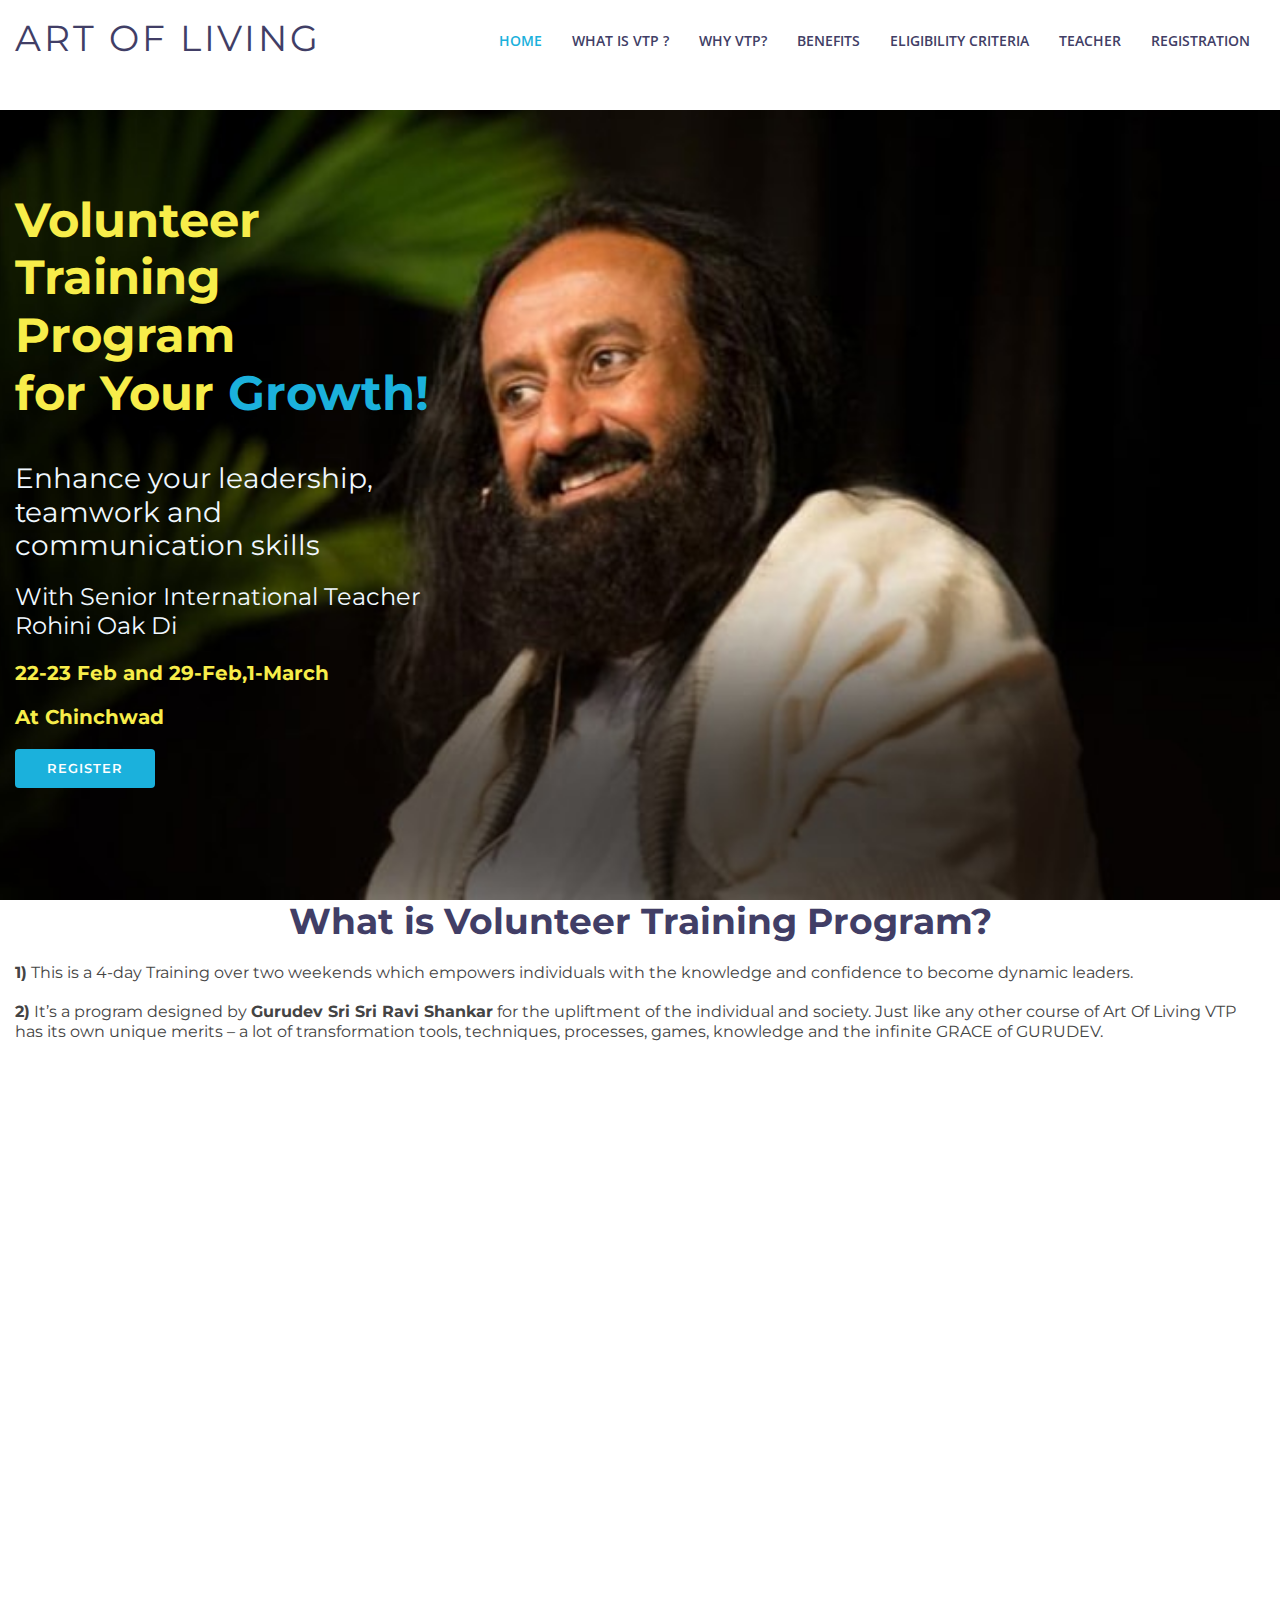
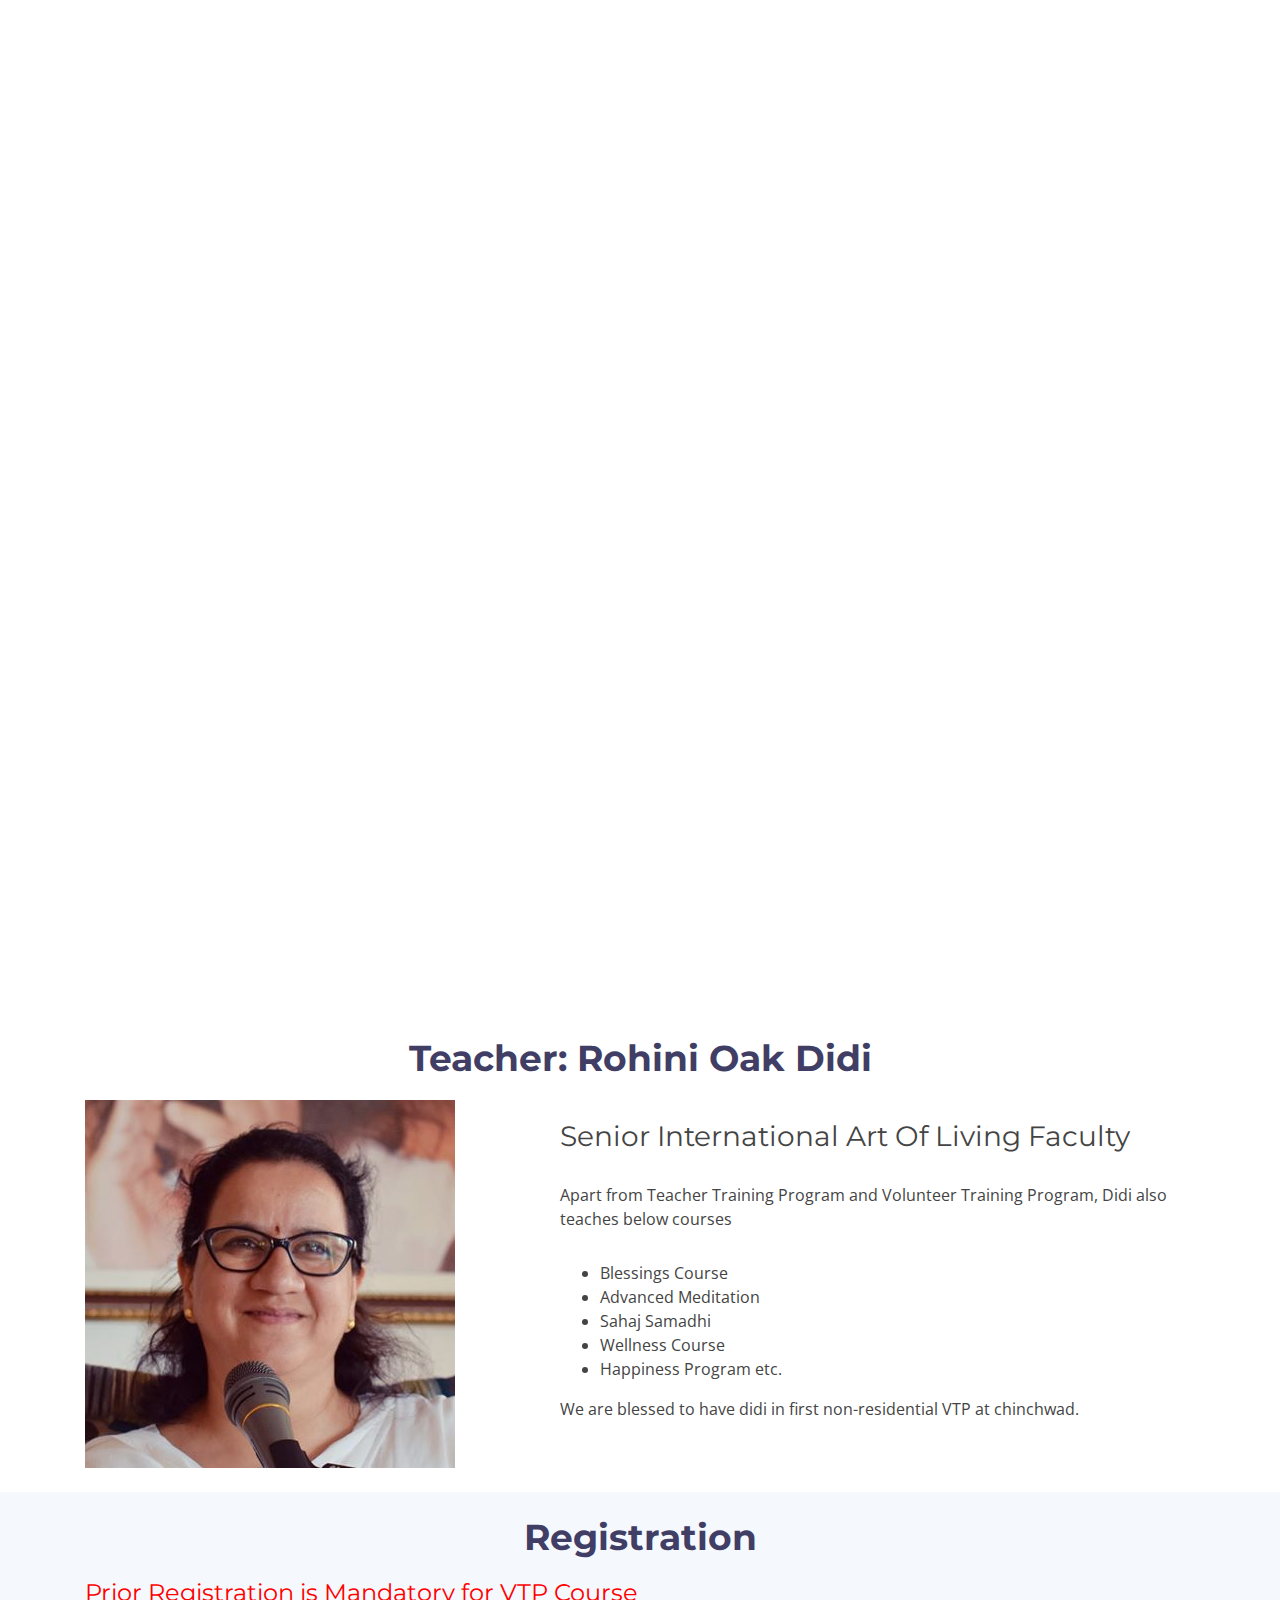
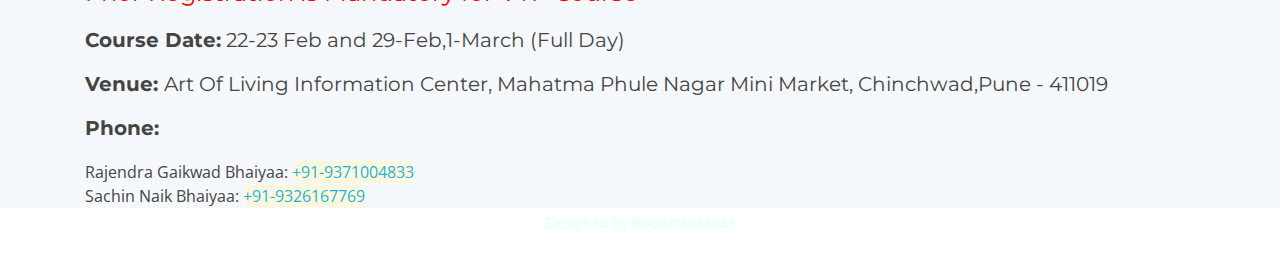
==== commit 8818cbc6: "Update index.html" ====
--- a/index.html
+++ b/index.html
@@ -208,7 +208,7 @@
                 <li>Wellness Course</li>
                 <li>Happiness Program etc.</li>
               </ul>
-              <p>We are blessed to have didi in first residential VTP at chinchwad.</p>
+              <p>We are blessed to have didi in first non-residential VTP at chinchwad.</p>
             </div>
           </div>
         </div>
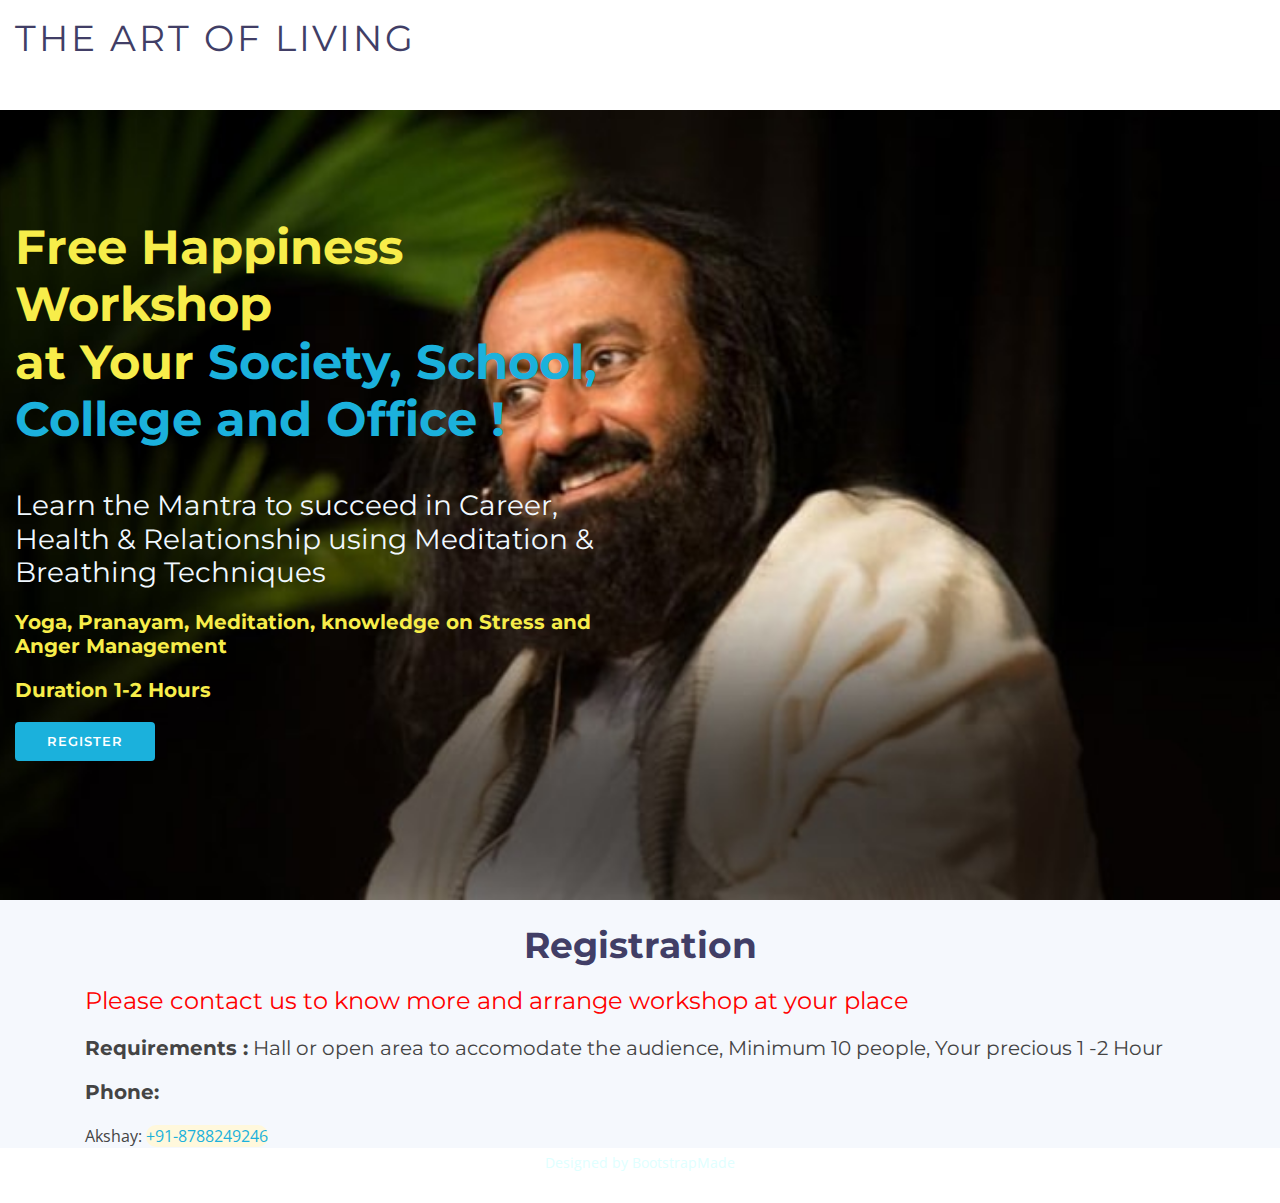
==== commit 05b72812: "Update index.html" ====
--- a/index.html
+++ b/index.html
@@ -52,22 +52,9 @@
     <div class="container-fluid">
       <div class="logo float-left">
         <!-- Uncomment below if you prefer to use an image logo -->
-        <h1 class="text-light"><a href="#intro" class="scrollto"><span>Art Of Living</span></a></h1> 
+        <h1 class="text-light"><a href="#intro" class="scrollto"><span>The Art Of Living</span></a></h1> 
          <!-- <a href="#header" class="scrollto"><img src="img/logo.png" alt="" class="img-fluid"></a>-->
       </div>
-
-      <nav class="main-nav float-right d-none d-lg-block" >
-        <ul>
-          <li class="active"><a href="#intro">Home</a></li>
-          <li><a href="#whatisvtp">What is VTP ?</a></li>
-          <li><a href="#whyvtpguruji">Why VTP?</a></li>
-          <li><a href="#benefits">Benefits</a></li>
-          <li><a href="#eligibility">Eligibility criteria </a></li>
-          <li><a href="#teacher ">Teacher </a></li>
-          <li><a href="#registration">Registration</a></li>
-        </ul>
-      </nav><!-- .main-nav -->
-       
     </div>
   </header><!-- #header -->
 
@@ -80,11 +67,10 @@
     <div class="container-fluid d-flex h-100">
       <div class="row justify-content-start align-self-center">
         <div class="col-md-6 intro-info order-md-first order-last">
-          <h2 style="color: #f7ed4a;">Volunteer Training Program<br>for Your <span>Growth!</span></h2>
-          <h3 style="color: aliceblue;">Enhance your leadership, teamwork and communication skills</h3>
-          <h4 style="color: aliceblue;">With Senior International Teacher Rohini Oak Di</h3>
-          <h5 style="color: #f7ed4a;"><b>22-23 Feb and 29-Feb,1-March</b></h3>
-            <h5 style="color: #f7ed4a;"><b>At Chinchwad</b></h3>
+          <h2 style="color: #f7ed4a;">Free Happiness Workshop<br>at Your <span>Society, School, College and Office !</span></h2>
+          <h3 style="color: aliceblue;">Learn the Mantra to succeed in Career, Health & Relationship using Meditation & Breathing Techniques</h3>
+          <h5 style="color: #f7ed4a;"><b>Yoga, Pranayam, Meditation, knowledge on Stress and Anger Management</b></h3>
+            <h5 style="color: #f7ed4a;"><b>Duration 1-2 Hours</b></h3>
           <div>
             <a href="#about" class="btn-get-started scrollto">Register</a>
           </div>
@@ -97,125 +83,7 @@
   <!-- #intro -->
 
   <main id="main">
-
-        <!--==========================
-      What is VTP
-    ============================-->
-    <section id="whatisvtp" class="wow fadeIn">
-      <div class="container-fluid">
-        <header class="section-header">
-          <h3>What is Volunteer Training Program?</h3>
-          <h6><b>1)</b> This is a 4-day Training over two weekends which empowers individuals with the knowledge and confidence to become dynamic leaders. </h6>
-          <h6><b>2)</b> It’s a program designed by <b>Gurudev Sri Sri Ravi Shankar</b> for the upliftment of the individual and society.
-              Just like any other course of Art Of Living VTP has its own unique merits – a lot of transformation tools, techniques, processes, games, knowledge and the infinite GRACE of GURUDEV.</h6>
-        </header>
-        </div>
-    </section>
-    <br/>
-    <!--==========================
-     Gurudev  
-     autoplay loop
-    ============================-->
-    <section id="whyvtpguruji" class="wow fadeIn" style="background-color: lightgray;">
-      <div class="container-fluid">
-        
-        <header class="section-header">
-          <h3>Guruji why Volunteer need Training ?</h3>
-        </header>
-      </div>
-      <div class="embed-responsive embed-responsive-16by9" >
-          <video  controls class="embed-responsive-item">
-              <source src="video/AshramQA_VTP_LOW.mp4" type="video/mp4">
-          </video>
-      </div>
-    </section>
-    <br/>
-
-        <!--==========================
-     Benefits
-    ============================-->
-    <section id="benefits" class="wow fadeIn">
-      <div class="container-fluid">
-        
-        <header class="section-header">
-          <h3>Benefits</h3>
-          <h6><b>A. Effective Communication: </b> Enhances the three fundamental aspects of communication, namely perception, observation and expression</h6>
-          <h6><b>B. Conviction: </b>Clarity, energy and intensity</h6>
-          <h6><b>C. VTP builds the Shadsampatti – 6 wealths:</b>
-            <br/>&nbsp;&nbsp;&nbsp;&nbsp;&nbsp;Shama – Say over body
-            <br/>&nbsp;&nbsp;&nbsp;&nbsp;&nbsp;Dama – Say over mind/senses
-            <br/>&nbsp;&nbsp;&nbsp;&nbsp;&nbsp;Titiksha – Forbearance
-            <br/>&nbsp;&nbsp;&nbsp;&nbsp;&nbsp;Uparathi – Ability to enjoy
-            <br/>&nbsp;&nbsp;&nbsp;&nbsp;&nbsp;Shraddha – Faith
-            <br/>&nbsp;&nbsp;&nbsp;&nbsp;&nbsp;Samadhan – Contentment</h6>
-          <h6><b>D. </b>VTP offers a platform & launchpad to serve society thereby making you useful</h6>
-          <h6><b>E. </b>Grow personally, professionally and spiritually</h6>
-          <h6><b>G. </b>Overcome personal barriers and expand to your full potential</h6>
-          <h6><b>H. </b>Develop a supportive community
-            to grow and volunteer with</h6>
-
-        </header>
-        </div>
-    </section>
-    <br/>
-            <!--==========================
-     Eligibility criteria 
-    ============================-->
-    <section id="eligibility" class="wow fadeIn"  style="background-color: lightgray;">
-      <div class="container-fluid">
-        
-        <header class="section-header">
-          <h3> Eligibility criteria </h3>
-          <h6><b>A. </b>Atleast 3 months in Art of Living Post Happiness Program/YES!+ Course</h6>
-          <h6><b>B. </b>Atleast One Advanced Meditation Program/ Part 2 Done</h6>
-          <h6><b>C. </b>Age 20+</h6>
-          <h6><b>D. </b>Prior registration Mandatory</h6>
-        </header>
-        </div>
-    </section>
-
-    <br/>
-    <br/>
-    <!--==========================
-      About Us Section
-    ============================-->
-    <section id="teacher">
-      <div class="container-fluid">
-        
-        <header class="section-header">
-          <h3>Teacher: Rohini Oak Didi</h3>
-          </header>
-      </div>
-      <div class="container">
-        <div class="row">
-
-          <div class="col-lg-5 col-md-6">
-            <div class="about-img">
-              <img src="img/Didi.jpg" alt="">
-            </div>
-          </div>
-
-          <div class="col-lg-7 col-md-6">
-            <div class="about-content">
-              <h2></h2>
-              <h3>Senior International Art Of Living Faculty</h3>
-              <p></p>
-              <p>Apart from Teacher Training Program and Volunteer Training Program, Didi also teaches below courses</p>
-              <ul style="list-style-type: disc;">
-                <li>Blessings Course</li>
-                <li>Advanced Meditation</li>
-                <li>Sahaj Samadhi</li>
-                <li>Wellness Course</li>
-                <li>Happiness Program etc.</li>
-              </ul>
-              <p>We are blessed to have didi in first non-residential VTP at chinchwad.</p>
-            </div>
-          </div>
-        </div>
-      </div>
-
-    </section><!-- #about -->
-  </br>
+  
 <!--==========================
       Registration
     ============================-->
@@ -224,17 +92,14 @@
       <div class="container">
         <header class="section-header">
           <h3>Registration</h3>
-          <h4 style="color: red;">Prior Registration is Mandatory for VTP Course </h4>
-          <h5 ><b>Course Date:</b> 22-23 Feb and 29-Feb,1-March (Full Day)</h3>
-            <h5 ><b>Venue: </b>Art Of Living Information Center, Mahatma Phule Nagar Mini Market, Chinchwad,Pune - 411019</h3>
+          <h4 style="color: red;">Please contact us to know more and arrange workshop at your place </h4>
+          <h5 ><b>Requirements :</b> Hall or open area to accomodate the audience, Minimum 10 people, Your precious 1 -2 Hour </h3>
         </header>
         <h5><b>Phone:</b></h5>
         <div class="b b-phone">
-          <div class="mbr-section-btn">Rajendra Gaikwad Bhaiyaa: <a style="border-radius: 10px; background-color:cornsilk;" href="tel:9371004833">+91-9371004833</a></div>
-          <div class="mbr-section-btn">Sachin Naik Bhaiyaa: <a style="border-radius: 10px; background-color:cornsilk;" href="tel:9326167769">+91-9326167769</a></div>
+          <div class="mbr-section-btn">Akshay: <a style="border-radius: 10px; background-color:cornsilk;" href="tel:8788249246">+91-8788249246</a></div>
         </div>
     </section>
-
   </main>
 
   <!--==========================
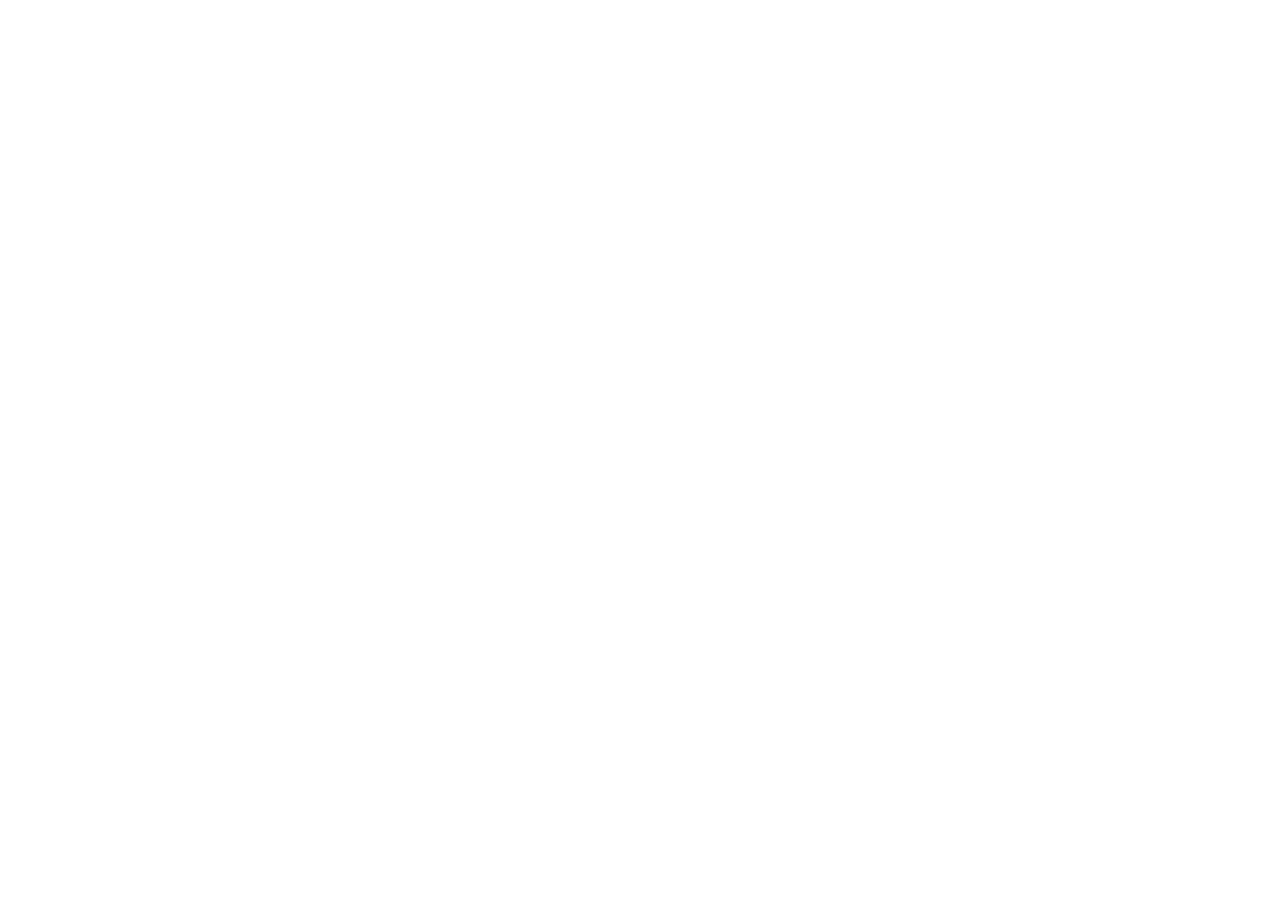
==== commit 3a284f03: "Update index.html" ====
--- a/index.html
+++ b/index.html
@@ -2,41 +2,6 @@
 <html lang="en">
 	<head>
     <!-- Global site tag (gtag.js) - Google Analytics -->
-<script async src="https://www.googletagmanager.com/gtag/js?id=UA-144710770-1"></script>
-<script>
-  window.dataLayer = window.dataLayer || [];
-  function gtag(){dataLayer.push(arguments);}
-  gtag('js', new Date());
-
-  gtag('config', 'UA-144710770-1');
-</script>
-	  <meta charset="utf-8">
-    <title>Art Of Living Pimpri Chinchwad | Home</title>
-	  <meta content="width=device-width, initial-scale=1.0" name="viewport">
-    <meta name="description" content="Sudarshan Kriya | Yoga | Pranayam | Meditation 
-    Learn to live Happy, Healthy, Joyful life with Art Of Living Program at chinchwad.
-    Volunteer for Better, Peaceful, Propserous World.
-    Register for Anand Utsav to Discover New You !!!
-    ">
-	  <!-- Favicons -->
-    <link rel="shortcut icon" href="img/logo.png" type="image/x-icon">
-
-	  <!-- Google Fonts -->
-	  <link href="https://fonts.googleapis.com/css?family=Open+Sans:300,300i,400,400i,500,600,700,700i|Montserrat:300,400,500,600,700" rel="stylesheet">
-
-	  <!-- Bootstrap CSS File -->
- <link href="lib/bootstrap/css/bootstrap.min.css" rel="stylesheet">
-
-	  <!-- Libraries CSS Files -->
-  <link href="lib/font-awesome/css/font-awesome.min.css" rel="stylesheet">
-  <link href="lib/animate/animate.min.css" rel="stylesheet">
-  <link href="lib/ionicons/css/ionicons.min.css" rel="stylesheet">
-  <link href="lib/owlcarousel/assets/owl.carousel.min.css" rel="stylesheet">
-  <link href="lib/lightbox/css/lightbox.min.css" rel="stylesheet">
-
-	  <!-- Main Stylesheet File -->
-	  <link href="css/style.css" rel="stylesheet">
-
 	  <!-- =======================================================
 		Theme Name: Rapid
 		Theme URL: https://bootstrapmade.com/rapid-multipurpose-bootstrap-business-template/
@@ -45,104 +10,8 @@
 	  ======================================================= -->
 	</head>
   <body>
-  <!--==========================
-  Header
-  ============================-->
-  <header id="header" style="background-color:white;">
-    <div class="container-fluid">
-      <div class="logo float-left">
-        <!-- Uncomment below if you prefer to use an image logo -->
-        <h1 class="text-light"><a href="#intro" class="scrollto"><span>The Art Of Living</span></a></h1> 
-         <!-- <a href="#header" class="scrollto"><img src="img/logo.png" alt="" class="img-fluid"></a>-->
-      </div>
-    </div>
-  </header><!-- #header -->
 
-
-  <!--==========================
-    Intro Section
-  ============================-->
-  <section   id="intro" class="clearfix">
-
-    <div class="container-fluid d-flex h-100">
-      <div class="row justify-content-start align-self-center">
-        <div class="col-md-6 intro-info order-md-first order-last">
-          <h2 style="color: #f7ed4a;">Free Happiness Workshop<br>at Your <span>Society, School, College and Office !</span></h2>
-          <h3 style="color: aliceblue;">Learn the Mantra to succeed in Career, Health & Relationship using Meditation & Breathing Techniques</h3>
-          <h5 style="color: #f7ed4a;"><b>Yoga, Pranayam, Meditation, knowledge on Stress and Anger Management</b></h3>
-            <h5 style="color: #f7ed4a;"><b>Duration 1-2 Hours</b></h3>
-          <div>
-            <a href="#about" class="btn-get-started scrollto">Register</a>
-          </div>
-        </div>
-      </div>
-
-    </div>
-  </section><!-- #intro -->
-  
-  <!-- #intro -->
-
-  <main id="main">
-  
-<!--==========================
-      Registration
-    ============================-->
-    <section id="registration" class="section-bg">
-    </br>
-      <div class="container">
-        <header class="section-header">
-          <h3>Registration</h3>
-          <h4 style="color: red;">Please contact us to know more and arrange workshop at your place </h4>
-          <h5 ><b>Requirements :</b> Hall or open area to accomodate the audience, Minimum 10 people, Your precious 1 -2 Hour </h3>
-        </header>
-        <h5><b>Phone:</b></h5>
-        <div class="b b-phone">
-          <div class="mbr-section-btn">Akshay: <a style="border-radius: 10px; background-color:cornsilk;" href="tel:8788249246">+91-8788249246</a></div>
-        </div>
-    </section>
-  </main>
-
-  <!--==========================
-    Footer
-  ============================-->
-  <footer id="footer" class="section-bg" style="color:  lightcyan;">
-
-
-    <div class="container">
-      <div class="credits" style="color:  lightcyan;">
-        <!--
-          All the links in the footer should remain intact.
-          You can delete the links only if you purchased the pro version.
-          Licensing information: https://bootstrapmade.com/license/
-          Purchase the pro version with working PHP/AJAX contact form: https://bootstrapmade.com/buy/?theme=Rapid
-        -->
-        Designed by <a href="https://bootstrapmade.com/" style="color: lightcyan;">BootstrapMade</a>
-      </div>
-    </div>
-  </footer><!-- #footer -->
-
-  <a href="#" class="back-to-top"><i class="fa fa-chevron-up"></i></a>
-  <!-- Uncomment below i you want to use a preloader -->
-  <!-- <div id="preloader"></div> -->
-
-  <!-- JavaScript Libraries -->
-
-  <script src="lib/jquery/jquery.min.js"></script>
-  <script src="lib/jquery/jquery-migrate.min.js"></script>
-  <script src="lib/bootstrap/js/bootstrap.bundle.min.js"></script>
-  <script src="lib/easing/easing.min.js"></script>
-  <script src="lib/mobile-nav/mobile-nav.js"></script>
-  <script src="lib/wow/wow.min.js"></script>
-  <script src="lib/waypoints/waypoints.min.js"></script>
-  <script src="lib/counterup/counterup.min.js"></script>
-  <script src="lib/owlcarousel/owl.carousel.min.js"></script>
-  <script src="lib/isotope/isotope.pkgd.min.js"></script>
-  <script src="lib/lightbox/js/lightbox.min.js"></script>
-  <!-- Contact Form JavaScript File -->
-  <!-- <script src="contactform/contactform.js"></script> -->
-  <!-- Template Main Javascript File -->
-  <script src="js/main.js"></script>
-</body>
+  </body>
 
 </html>
 
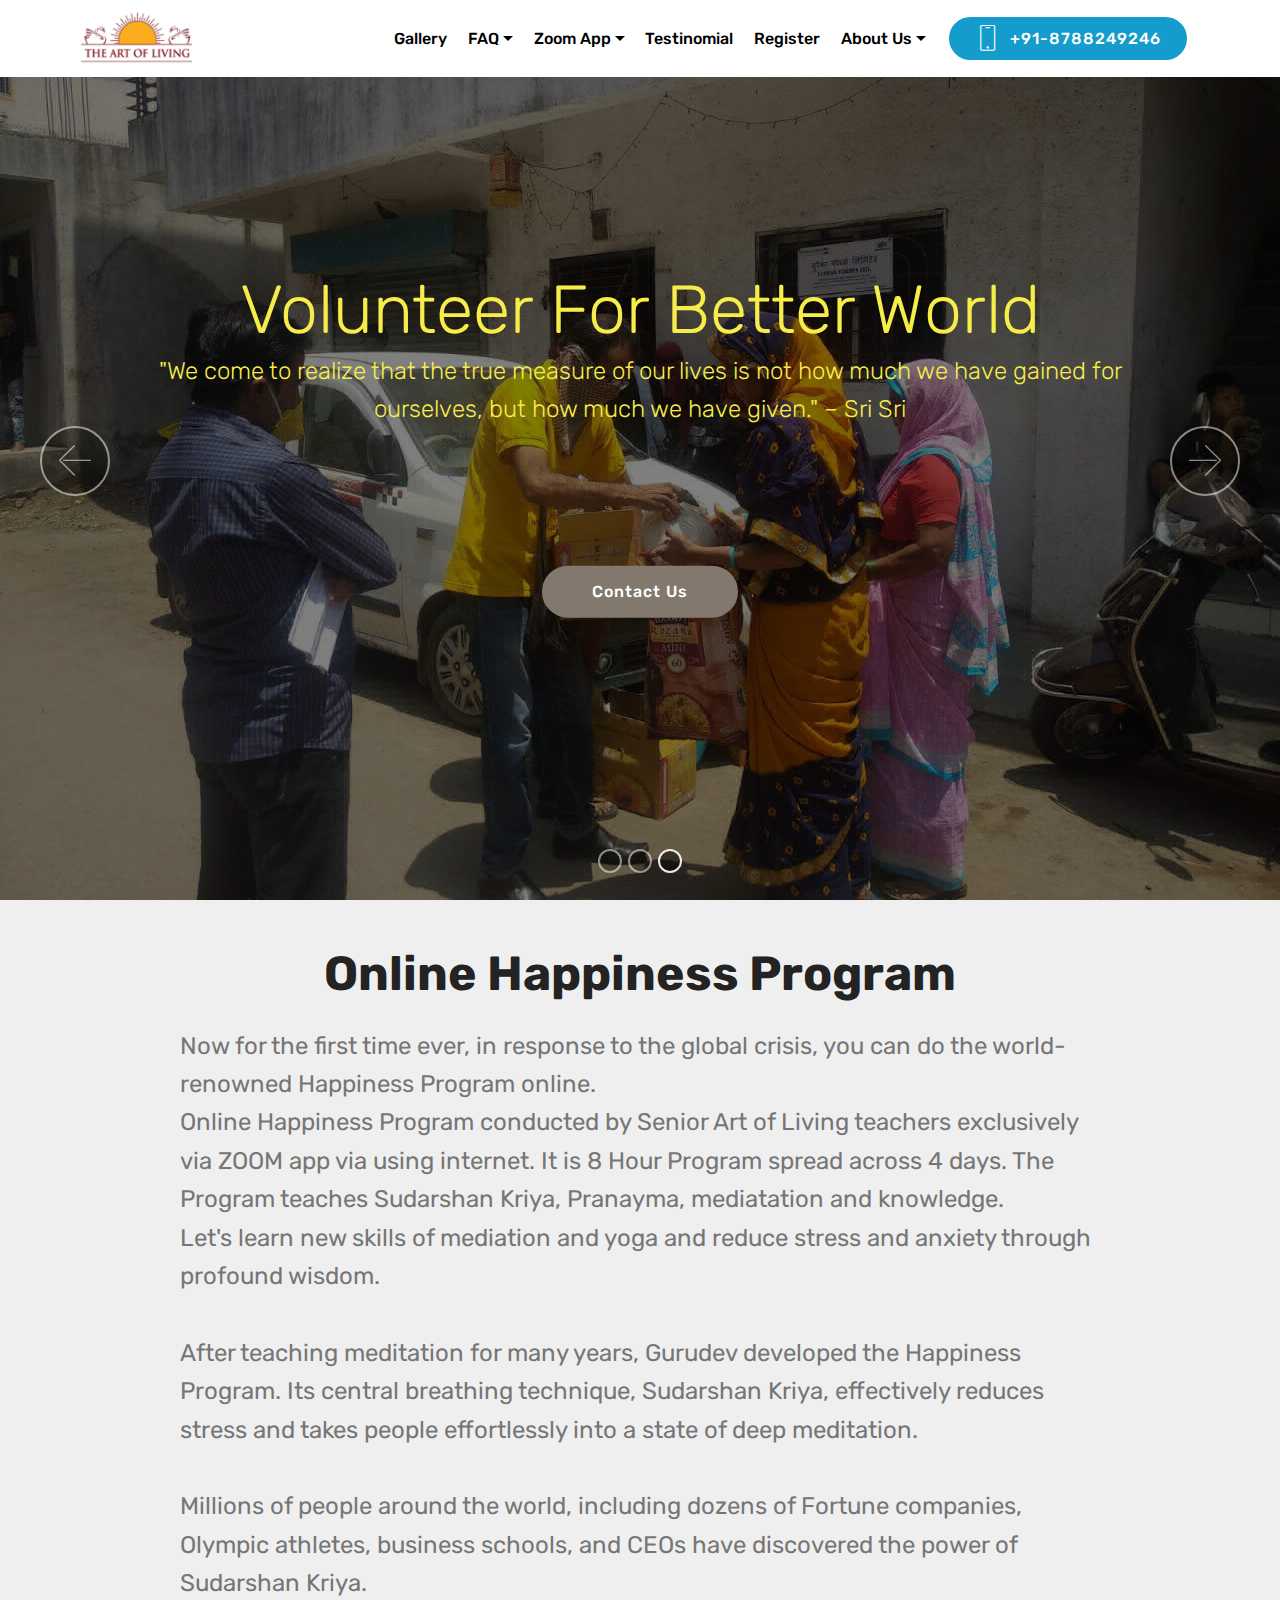
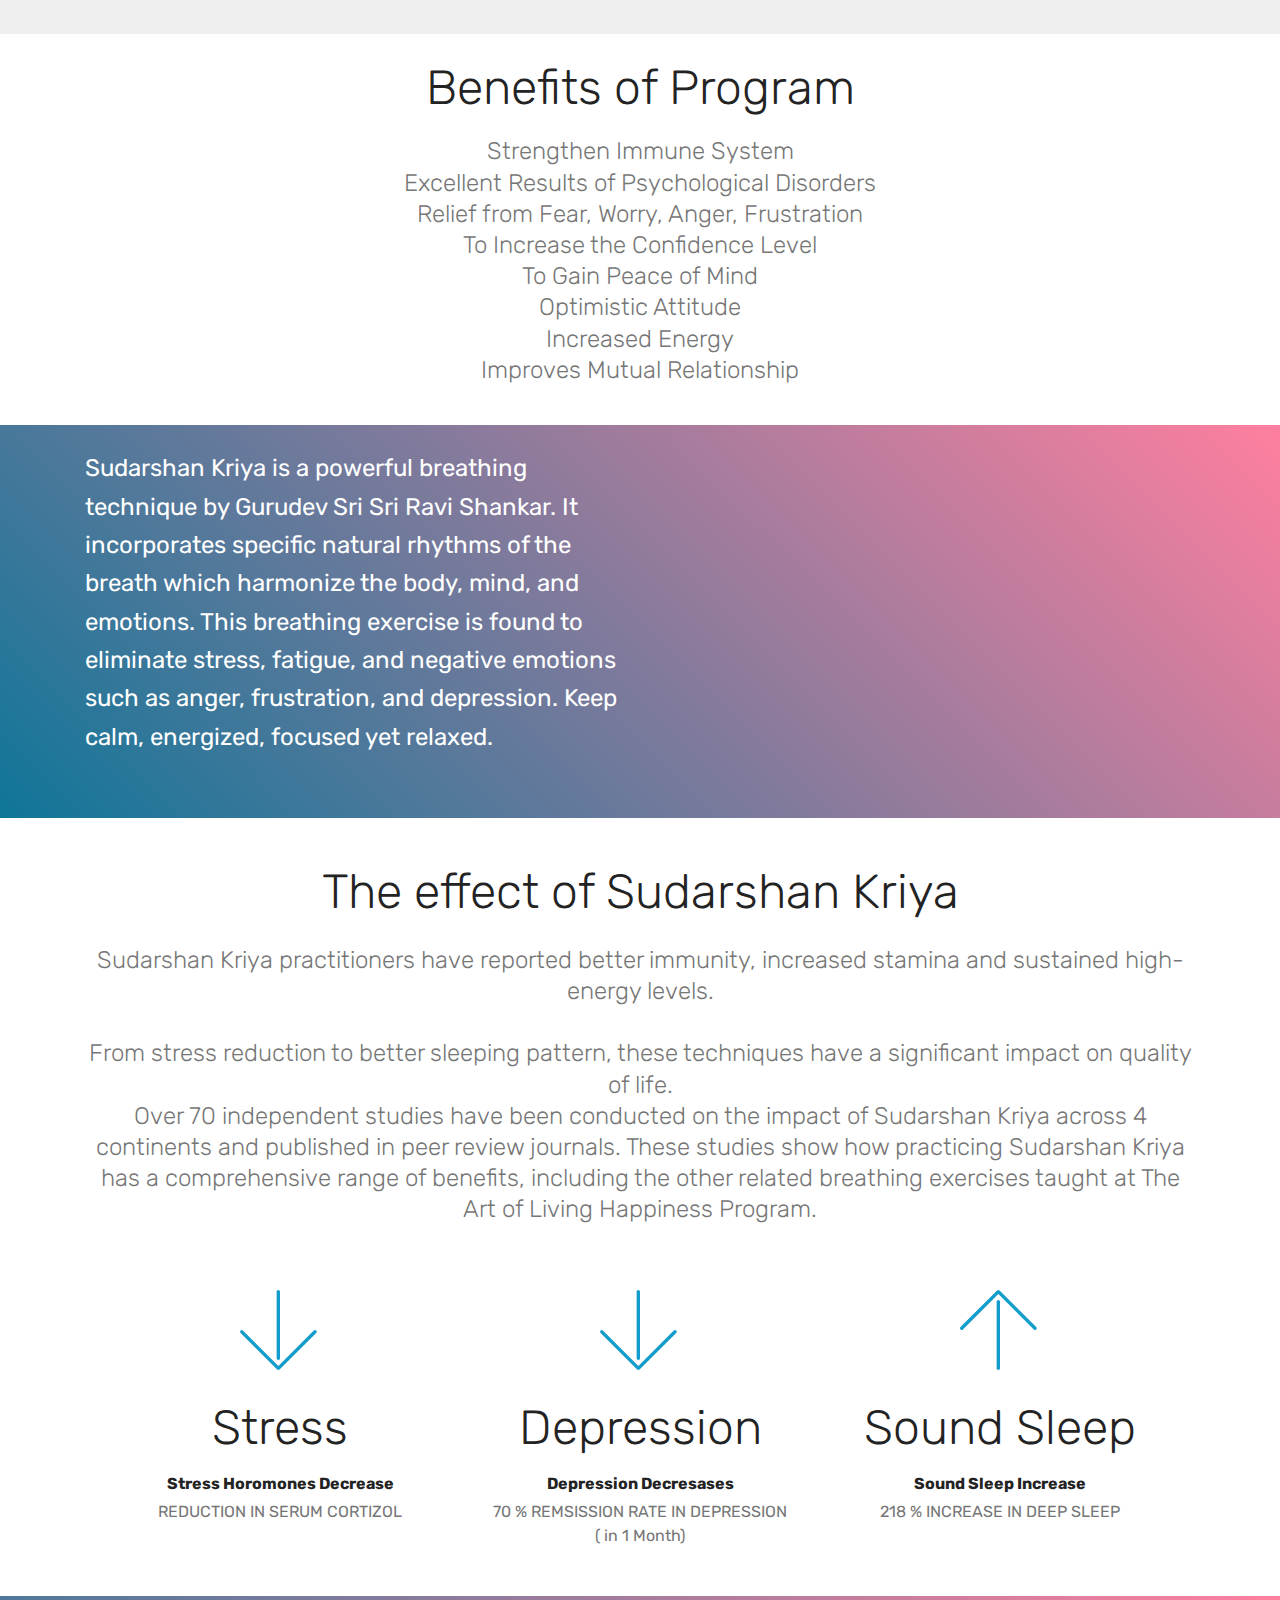
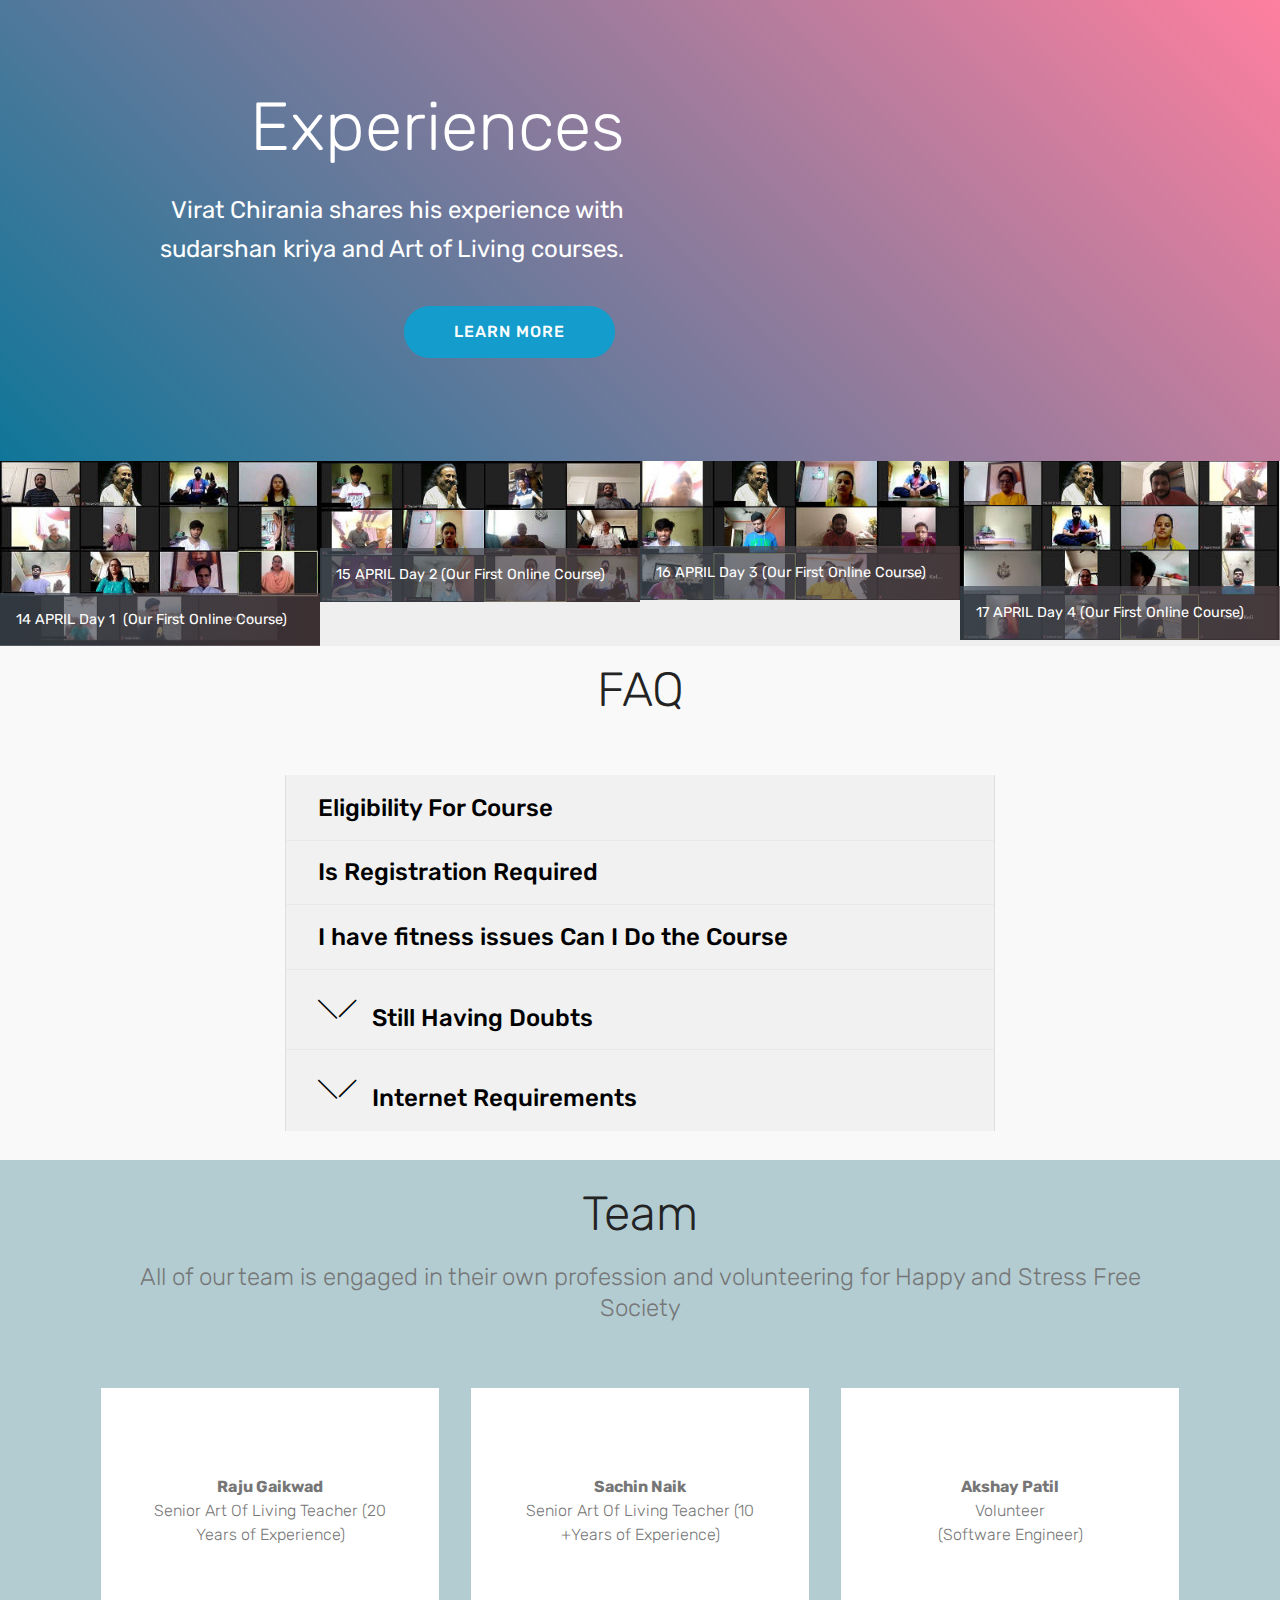
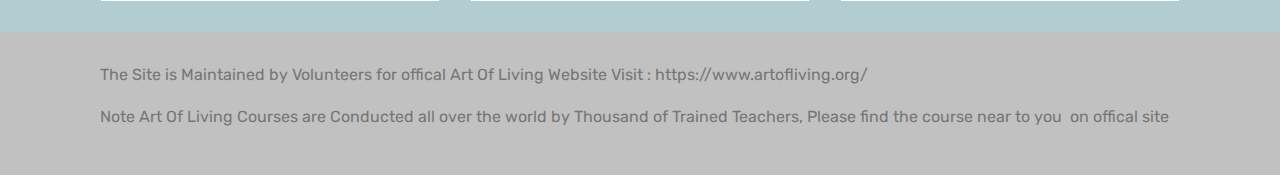
==== commit 70edd35e: "Online Happiness Program with Raju,Sachin Bhaiyya 23-26 April" ====
--- a/index.html
+++ b/index.html
@@ -1,17 +1,449 @@
 <!DOCTYPE html>
-<html lang="en">
-	<head>
-    <!-- Global site tag (gtag.js) - Google Analytics -->
-	  <!-- =======================================================
-		Theme Name: Rapid
-		Theme URL: https://bootstrapmade.com/rapid-multipurpose-bootstrap-business-template/
-		Author: BootstrapMade.com
-		License: https://bootstrapmade.com/license/
-	  ======================================================= -->
-	</head>
-  <body>
-
-  </body>
-
-</html>
-
+<html  >
+<head>
+  <!-- Site made with Mobirise Website Builder v4.10.6, https://mobirise.com -->
+<!-- Global site tag (gtag.js) - Google Analytics -->
+<script async src="https://www.googletagmanager.com/gtag/js?id=UA-144710770-1"></script>
+<script>
+  window.dataLayer = window.dataLayer || [];
+  function gtag(){dataLayer.push(arguments);}
+  gtag('js', new Date());
+
+  gtag('config', 'UA-144710770-1');
+</script>
+  <meta charset="UTF-8">
+  <meta http-equiv="X-UA-Compatible" content="IE=edge">
+  <meta name="generator" content="Mobirise v4.10.6, mobirise.com">
+  <meta name="viewport" content="width=device-width, initial-scale=1, minimum-scale=1">
+  <link rel="shortcut icon" href="assets/images/logo-122x122.png" type="image/x-icon">
+  <meta name="description" content="Sudarshan Kriya | Yoga | Pranayam | Meditation 
+Learn to live Healthy, Happy , Joyful life with Art Of Living Courses at chinchwad.
+Volunteer for Better , Peaceful , Propserous World.
+Come Join Use To Discover New You !!!
+Page Created by Volunteers
+">
+  
+  <title>Art Of Living Pimpri Chinchwad | Home</title>
+  <link rel="stylesheet" href="assets/web/assets/mobirise-icons/mobirise-icons.css">
+  <link rel="stylesheet" href="assets/tether/tether.min.css">
+  <link rel="stylesheet" href="assets/bootstrap/css/bootstrap.min.css">
+  <link rel="stylesheet" href="assets/bootstrap/css/bootstrap-grid.min.css">
+  <link rel="stylesheet" href="assets/bootstrap/css/bootstrap-reboot.min.css">
+  <link rel="stylesheet" href="assets/dropdown/css/style.css">
+  <link rel="stylesheet" href="assets/theme/css/style.css">
+  <link rel="stylesheet" href="assets/gallery/style.css">
+  <link rel="stylesheet" href="assets/mobirise/css/mbr-additional.css" type="text/css">
+  
+  
+  
+</head>
+<body>
+  <section class="menu cid-rxrzVhtBoh" once="menu" id="menu2-2">
+
+    
+
+    <nav class="navbar navbar-expand beta-menu navbar-dropdown align-items-center navbar-fixed-top navbar-toggleable-sm">
+        <button class="navbar-toggler navbar-toggler-right" type="button" data-toggle="collapse" data-target="#navbarSupportedContent" aria-controls="navbarSupportedContent" aria-expanded="false" aria-label="Toggle navigation">
+            <div class="hamburger">
+                <span></span>
+                <span></span>
+                <span></span>
+                <span></span>
+            </div>
+        </button>
+        <div class="menu-logo">
+            <div class="navbar-brand">
+                <span class="navbar-logo">
+                    <a href="https://mobirise.co">
+                        <img src="assets/images/logo-122x122.png" alt="Mobirise" title="" style="height: 3.8rem;">
+                    </a>
+                </span>
+                
+            </div>
+        </div>
+        <div class="collapse navbar-collapse" id="navbarSupportedContent">
+            <ul class="navbar-nav nav-dropdown" data-app-modern-menu="true"><li class="nav-item"><a class="nav-link link text-black display-4" href="index.html#gallery4-1c" aria-expanded="false">Gallery</a></li><li class="nav-item dropdown"><a class="nav-link link text-black dropdown-toggle display-4" href="https://mobirise.co" aria-expanded="false" data-toggle="dropdown-submenu">FAQ</a><div class="dropdown-menu"><a class="text-black dropdown-item display-4" href="index.html#header16-6" aria-expanded="false">What is Anand Utsav<br></a><a class="text-black dropdown-item display-4" href="index.html#content4-18" aria-expanded="false">Benefits<br></a><a class="text-black dropdown-item display-4" href="index.html#header7-7" aria-expanded="false">Sudarshan Kriya</a><a class="text-black dropdown-item display-4" href="index.html#accordion1-1b" aria-expanded="false">More FAQ's<br></a></div></li><li class="nav-item dropdown"><a class="nav-link link text-black dropdown-toggle display-4" href="https://mobirise.co" aria-expanded="true" data-toggle="dropdown-submenu">Zoom App</a><div class="dropdown-menu"><a class="text-black dropdown-item display-4" href="zoom-introduction-english.html" aria-expanded="true">Zoom-English Introduction</a></div></li><li class="nav-item"><a class="nav-link link text-black display-4" href="index.html#header7-19" aria-expanded="false">Testinomial</a></li><li class="nav-item">
+                    <a class="nav-link link text-black display-4" href="index.html#contacts1-1p" aria-expanded="false">
+                        Register</a>
+                </li>
+                <li class="nav-item dropdown">
+                    <a class="nav-link link text-black dropdown-toggle display-4" href="https://mobirise.co" data-toggle="dropdown-submenu" aria-expanded="false">
+                        About Us
+                    </a><div class="dropdown-menu"><a class="text-black dropdown-item display-4" href="index.html#testimonials1-12">Team</a><a class="text-black dropdown-item display-4" href="index.html#contacts1-1p">Contact Us</a><a class="text-black dropdown-item display-4" href="https://www.facebook.com/pg/AOLPimpriChinchwad" target="_blank">Art Of Living Chinchwad @ Facebook</a><a class="text-black dropdown-item display-4" href="https://www.artofliving.org/" target="_blank">Art Of Living Global Website</a></div>
+                </li></ul>
+            <div class="navbar-buttons mbr-section-btn"><a class="btn btn-sm btn-primary display-4" href="tel:+1-234-567-8901">
+                    <span class="btn-icon mbri-mobile mbr-iconfont mbr-iconfont-btn">
+                    </span>
+                    +91-8788249246</a></div>
+        </div>
+    </nav>
+</section>
+
+<section class="engine"><a href="https://mobirise.info/e">make your own site for free</a></section><section class="carousel slide cid-rxrzYfx1CX" data-interval="false" id="slider1-3">
+
+    
+
+    <div class="full-screen"><div class="mbr-slider slide carousel" data-pause="true" data-keyboard="false" data-ride="carousel" data-interval="5000"><ol class="carousel-indicators"><li data-app-prevent-settings="" data-target="#slider1-3" data-slide-to="0"></li><li data-app-prevent-settings="" data-target="#slider1-3" data-slide-to="1"></li><li data-app-prevent-settings="" data-target="#slider1-3" class=" active" data-slide-to="2"></li></ol><div class="carousel-inner" role="listbox"><div class="carousel-item slider-fullscreen-image" data-bg-video-slide="false" style="background-image: url(assets/images/guruji-2000x1333.jpeg);"><div class="container container-slide"><div class="image_wrapper"><div class="mbr-overlay" style="opacity: 0.3; background-color: rgb(193, 193, 193);"></div><img src="assets/images/guruji-2000x1333.jpeg"><div class="carousel-caption justify-content-center"><div class="col-10 align-right"><h2 class="mbr-fonts-style display-1"><strong>Online Happiness Program</strong></h2><p class="lead mbr-text mbr-fonts-style display-5">Learn life-transforming Sudarshan Kriya, from the comfort of your home<br>Maximise Happiness, Health &amp; ImmunityCut Down Stress, Depression, Anxiety!<br>YOGA | PRANAYAM | MEDITATION | WISDOM<br><em>23-26 April 5 PM to 7 PM<br>ZOOM SESSIONS</em></p><div class="mbr-section-btn" buttons="0"><a class="btn btn-success display-4" href="index.html#contacts1-1p">REGISTER</a> </div></div></div></div></div></div><div class="carousel-item slider-fullscreen-image" data-bg-video-slide="false" style="background-image: url(assets/images/program-971x757.jpeg);"><div class="container container-slide"><div class="image_wrapper"><div class="mbr-overlay"></div><img src="assets/images/program-971x757.jpeg"><div class="carousel-caption justify-content-center"><div class="col-10 align-center"><h2 class="mbr-fonts-style display-1">Let us all experience real freedom even in Lockdown</h2><p class="lead mbr-text mbr-fonts-style display-5">When You can't go outside, Go Inside</p><div class="mbr-section-btn" buttons="0"><a class="btn btn-primary display-4" href="index.html#contacts1-1p">Register<br></a> </div></div></div></div></div></div><div class="carousel-item slider-fullscreen-image active" data-bg-video-slide="false" style="background-image: url(assets/images/fooddistro-1280x960.jpg);"><div class="container container-slide"><div class="image_wrapper"><div class="mbr-overlay"></div><img src="assets/images/fooddistro-1280x960.jpg"><div class="carousel-caption justify-content-center"><div class="col-10 align-center"><h2 class="mbr-fonts-style display-1">Volunteer For Better World</h2><p class="lead mbr-text mbr-fonts-style display-5">"We come to realize that the true measure of our lives is not how much we have gained for ourselves, but how much we have given." – Sri Sri<br><br><br><br></p><div class="mbr-section-btn" buttons="0"><a class="btn btn-info display-4" href="index.html#contacts1-1p">Contact Us</a> </div></div></div></div></div></div></div><a data-app-prevent-settings="" class="carousel-control carousel-control-prev" role="button" data-slide="prev" href="#slider1-3"><span aria-hidden="true" class="mbri-left mbr-iconfont"></span><span class="sr-only">Previous</span></a><a data-app-prevent-settings="" class="carousel-control carousel-control-next" role="button" data-slide="next" href="#slider1-3"><span aria-hidden="true" class="mbri-right mbr-iconfont"></span><span class="sr-only">Next</span></a></div></div>
+
+</section>
+
+<section class="header1 cid-rxrUrLBCcT" id="header16-6">
+
+    
+
+    
+
+    <div class="container">
+        <div class="row justify-content-md-center">
+            <div class="col-md-10 align-center">
+                <h1 class="mbr-section-title mbr-bold pb-3 mbr-fonts-style display-2">
+                    Online Happiness Program</h1>
+                
+                <p class="mbr-text pb-3 mbr-fonts-style display-5">
+                    Now for the first time ever, in response to the global crisis, you can do the world-renowned Happiness Program online.<br>Online Happiness Program conducted by Senior Art of Living teachers exclusively via ZOOM app via using internet. It is 8 Hour Program spread across 4 days. The Program teaches Sudarshan Kriya, Pranayma, mediatation and knowledge.<br>Let's learn new skills of mediation and yoga and reduce stress and anxiety through profound wisdom.<br><br>After teaching meditation for many years, Gurudev developed the Happiness Program. Its central breathing technique, Sudarshan Kriya, effectively reduces stress and takes people effortlessly into a state of deep meditation.
+<br>
+<br>Millions of people around the world, including dozens of Fortune companies, Olympic athletes, business schools, and CEOs have discovered the power of Sudarshan Kriya.<br></p>
+                
+            </div>
+        </div>
+    </div>
+
+</section>
+
+<section class="mbr-section content4 cid-rxs8xseIpi" id="content4-18">
+
+    
+
+    <div class="container">
+        <div class="media-container-row">
+            <div class="title col-12 col-md-8">
+                <h2 class="align-center pb-3 mbr-fonts-style display-2">
+                    Benefits of Program</h2>
+                <h3 class="mbr-section-subtitle align-center mbr-light mbr-fonts-style display-5">Strengthen Immune System
+<div>Excellent Results of Psychological Disorders
+</div><div>Relief from Fear, Worry, Anger, Frustration
+</div><div>To Increase the Confidence Level
+</div><div>To Gain Peace of Mind
+</div><div>Optimistic Attitude
+</div><div>Increased Energy
+</div><div>Improves Mutual Relationship
+</div><div><br></div></h3>
+                
+            </div>
+        </div>
+    </div>
+</section>
+
+<section class="header7 cid-rxrUAMXj2S" id="header7-7">
+
+    
+
+    
+
+    <div class="container">
+        <div class="media-container-row">
+
+            <div class="media-content align-right">
+                <h1 class="mbr-section-title mbr-white pb-3 mbr-fonts-style display-7"></h1>
+                <div class="mbr-section-text mbr-white pb-3">
+                    <p class="mbr-text mbr-fonts-style display-5">
+                        Sudarshan Kriya is a powerful breathing technique by Gurudev Sri Sri Ravi Shankar. It incorporates specific natural rhythms of the breath which harmonize the body, mind, and emotions. This breathing exercise is found to eliminate stress, fatigue, and negative emotions such as anger, frustration, and depression. Keep calm, energized, focused yet relaxed.
+                    </p>
+                </div>
+                
+            </div>
+
+            <div class="mbr-figure" style="width: 100%;"><iframe class="mbr-embedded-video" src="https://www.youtube.com/embed/F4S_4jX0ERA?rel=0&amp;amp;showinfo=0&amp;autoplay=0&amp;loop=0" width="1280" height="720" frameborder="0" allowfullscreen></iframe></div>
+
+        </div>
+    </div>
+</section>
+
+<section class="counters1 counters cid-rxrUED3JCK" id="counters1-8">
+
+    
+
+    
+
+    <div class="container">
+        <h2 class="mbr-section-title pb-3 align-center mbr-fonts-style display-2">The effect of Sudarshan Kriya</h2>
+        <h3 class="mbr-section-subtitle mbr-fonts-style display-5">Sudarshan Kriya practitioners have reported better immunity, increased stamina and sustained high-energy levels.<br><br>From stress reduction to better sleeping pattern, these techniques have a significant impact on quality of life.<br>Over 70 independent studies have been conducted on the impact of Sudarshan Kriya across 4 continents and published in peer review journals. These studies show how practicing Sudarshan Kriya has a comprehensive range of benefits, including the other related breathing exercises taught at The Art of Living Happiness Program.</h3>
+
+        <div class="container pt-4 mt-2">
+            <div class="media-container-row">
+                <div class="card p-3 align-center col-12 col-md-6 col-lg-4">
+                    <div class="panel-item p-3">
+                        <div class="card-img pb-3">
+                            <span class="mbr-iconfont mbri-down"></span>
+                        </div>
+
+                        <div class="card-text">
+                            <h3 class="pt-3 pb-3 mbr-fonts-style display-2">Stress</h3>
+                            <h4 class="mbr-content-title mbr-bold mbr-fonts-style display-7">Stress Horomones Decrease</h4>
+                            <p class="mbr-content-text mbr-fonts-style display-7">REDUCTION IN SERUM CORTIZOL</p>
+                        </div>
+                    </div>
+                </div>
+
+
+                <div class="card p-3 align-center col-12 col-md-6 col-lg-4">
+                    <div class="panel-item p-3">
+                        <div class="card-img pb-3">
+                            <span class="mbr-iconfont mbri-down"></span>
+                        </div>
+                        <div class="card-text">
+                            <h3 class="pt-3 pb-3 mbr-fonts-style display-2">Depression</h3>
+                            <h4 class="mbr-content-title mbr-bold mbr-fonts-style display-7">Depression Decresases</h4>
+                            <p class="mbr-content-text mbr-fonts-style display-7">
+                                    70 % REMSISSION RATE IN DEPRESSION ( in 1 Month)</p>
+                        </div>
+                    </div>
+                </div>
+
+                <div class="card p-3 align-center col-12 col-md-6 col-lg-4">
+                    <div class="panel-item p-3">
+                        <div class="card-img pb-3">
+                            <span class="mbr-iconfont mbri-up"></span>
+                        </div>
+                        <div class="card-text">
+                            <h3 class="pt-3 pb-3 mbr-fonts-style display-2">Sound Sleep</h3>
+                            <h4 class="mbr-content-title mbr-bold mbr-fonts-style display-7">Sound Sleep Increase</h4>
+                            <p class="mbr-content-text mbr-fonts-style display-7">218 % INCREASE IN DEEP SLEEP</p>
+                        </div>
+                    </div>
+                </div>
+
+
+                
+            </div>
+        </div>
+   </div>
+</section>
+
+<section class="header7 cid-rxsf1rjorU" id="header7-19">
+
+    
+
+    
+
+    <div class="container">
+        <div class="media-container-row">
+
+            <div class="media-content align-right">
+                <h1 class="mbr-section-title mbr-white pb-3 mbr-fonts-style display-1">Experiences</h1>
+                <div class="mbr-section-text mbr-white pb-3">
+                    <p class="mbr-text mbr-fonts-style display-5">Virat Chirania shares his experience with sudarshan kriya and Art of Living courses.
+<br></p>
+                </div>
+                <div class="mbr-section-btn"><a class="btn btn-md btn-primary display-4" href="http://sudarshankriyaa.blogspot.com/">LEARN MORE</a></div>
+            </div>
+
+            <div class="mbr-figure" style="width: 100%;"><iframe class="mbr-embedded-video" src="https://www.youtube.com/embed/MXtGw51HdnU?rel=0&amp;amp;showinfo=0&amp;autoplay=0&amp;loop=0" width="1280" height="720" frameborder="0" allowfullscreen></iframe></div>
+
+        </div>
+    </div>
+</section>
+
+<section class="mbr-gallery mbr-slider-carousel cid-rxsjetAjGZ" id="gallery4-1c">
+
+    
+
+    <div>
+        <div><!-- Gallery --><div class="gallery-row"><div class="mbr-gallery-layout-default"><div><div class="row-first row justify-content-center m-0"><div class="mbr-gallery-item col-lg-3 col-md-6 col-sm-12 p-0" data-video-url="false"><div href="#lb-gallery4-1c" data-slide-to="0" data-toggle="modal"><img src="assets/images/1-400x232-400x232.jpg" alt="" title=""><span class="icon-focus"></span><span class="mbr-gallery-title mbr-fonts-style display-7">14 APRIL Day 1 &nbsp;(Our First Online Course)<br></span></div></div><div class="mbr-gallery-item col-lg-3 col-md-6 col-sm-12 p-0" data-video-url="false"><div href="#lb-gallery4-1c" data-slide-to="1" data-toggle="modal"><img src="assets/images/2-400x176-400x176.jpg" alt="" title=""><span class="icon-focus"></span><span class="mbr-gallery-title mbr-fonts-style display-7">15 APRIL Day 2&nbsp;(Our First Online Course)<br></span></div></div><div class="mbr-gallery-item col-lg-3 col-md-6 col-sm-12 p-0" data-video-url="false"><div href="#lb-gallery4-1c" data-slide-to="2" data-toggle="modal"><img src="assets/images/3-400x174-400x174.jpg" alt="" title=""><span class="icon-focus"></span><span class="mbr-gallery-title mbr-fonts-style display-7">16 APRIL Day 3&nbsp;(Our First Online Course)<br></span></div></div><div class="mbr-gallery-item col-lg-3 col-md-6 col-sm-12 p-0" data-video-url="false"><div href="#lb-gallery4-1c" data-slide-to="3" data-toggle="modal"><img src="assets/images/4-400x224-400x224.jpg" alt="" title=""><span class="icon-focus"></span><span class="mbr-gallery-title mbr-fonts-style display-7">17 APRIL Day 4&nbsp;(Our First Online Course)<br></span></div></div></div><div class="row-second row justify-content-center m-0"></div></div><div class="clearfix"></div></div></div><!-- Lightbox --><div data-app-prevent-settings="" class="mbr-slider modal fade carousel slide" tabindex="-1" data-keyboard="true" data-interval="false" id="lb-gallery4-1c"><div class="modal-dialog"><div class="modal-content"><div class="modal-body"><div class="carousel-inner"><div class="carousel-item active"><img src="assets/images/1-400x232.jpg" alt="" title=""></div><div class="carousel-item"><img src="assets/images/2-400x176.jpg" alt="" title=""></div><div class="carousel-item"><img src="assets/images/3-400x174.jpg" alt="" title=""></div><div class="carousel-item"><img src="assets/images/4-400x224.jpg" alt="" title=""></div></div><a class="carousel-control carousel-control-prev" role="button" data-slide="prev" href="#lb-gallery4-1c"><span class="mbri-left mbr-iconfont" aria-hidden="true"></span><span class="sr-only">Previous</span></a><a class="carousel-control carousel-control-next" role="button" data-slide="next" href="#lb-gallery4-1c"><span class="mbri-right mbr-iconfont" aria-hidden="true"></span><span class="sr-only">Next</span></a><a class="close" href="#" role="button" data-dismiss="modal"><span class="sr-only">Close</span></a></div></div></div></div></div>
+    </div>
+
+</section>
+
+<section class="accordion1 cid-rxsgM6qm6O" id="accordion1-1b">
+
+    
+
+    
+    <div class="container">
+        <div class="media-container-row">
+            <div class="col-12 col-md-8">
+                <div class="section-head text-center space30">
+                    <h2 class="mbr-section-title pb-5 mbr-fonts-style display-2">FAQ</h2>
+                </div>
+                <div class="clearfix"></div>
+                <div id="bootstrap-accordion_8" class="panel-group accordionStyles accordion" role="tablist" aria-multiselectable="true">
+                    <div class="card">
+                        <div class="card-header" role="tab" id="headingOne">
+                            <a role="button" class="panel-title collapsed text-black" data-toggle="collapse" data-core="" href="#collapse1_8" aria-expanded="false" aria-controls="collapse1">
+                                <h4 class="mbr-fonts-style display-5">Eligibility For Course</h4>
+                            </a>
+                        </div>
+                        <div id="collapse1_8" class="panel-collapse noScroll collapse " role="tabpanel" aria-labelledby="headingOne" data-parent="#bootstrap-accordion_8">
+                            <div class="panel-body p-4">
+                                <p class="mbr-fonts-style panel-text display-7">
+                                   Anyone above 18 years of course can attend this course. If you have any known medical issues or pregnancy please mention it before registration</p>
+                            </div>
+                        </div>
+                    </div>
+                    <div class="card">
+                        <div class="card-header" role="tab" id="headingTwo">
+                            <a role="button" class="collapsed panel-title text-black" data-toggle="collapse" data-core="" href="#collapse2_8" aria-expanded="false" aria-controls="collapse2">
+                                <h4 class="mbr-fonts-style display-5">Is Registration Required</h4>
+                            </a>
+                            
+                        </div>
+                        <div id="collapse2_8" class="panel-collapse noScroll collapse" role="tabpanel" aria-labelledby="headingTwo" data-parent="#bootstrap-accordion_8">
+                            <div class="panel-body p-4">
+                                <p class="mbr-fonts-style panel-text display-7">
+                                   Prior registration is mandatory to course. Please feel free to call to clear your doubts and do registration</p>
+                            </div>
+                        </div>
+                    </div>
+                    <div class="card">
+                        <div class="card-header" role="tab" id="headingThree">
+                            <a role="button" class="collapsed text-black panel-title" data-toggle="collapse" data-core="" href="#collapse3_8" aria-expanded="false" aria-controls="collapse3">
+                                <h4 class="mbr-fonts-style display-5">I have fitness issues Can I Do the Course</h4>
+                            </a>
+                        </div>
+                        <div id="collapse3_8" class="panel-collapse noScroll collapse" role="tabpanel" aria-labelledby="headingThree" data-parent="#bootstrap-accordion_8">
+                            <div class="panel-body p-4">
+                                <p class="mbr-fonts-style panel-text display-7">Please contact us to help you exactly</p>
+                            </div>
+                        </div>
+                    </div>
+                    <div class="card">
+                        <div class="card-header" role="tab" id="headingFour">
+                            <a role="button" class="collapsed panel-title text-black" data-toggle="collapse" data-core="" href="#collapse4_8" aria-expanded="false" aria-controls="collapse4">
+                                <h4 class="mbr-fonts-style display-5">
+                                    <span class="sign mbr-iconfont mbri-arrow-down inactive"></span>Still Having Doubts</h4>
+                            </a> 
+                        </div>
+                        <div id="collapse4_8" class="panel-collapse noScroll collapse" role="tabpanel" aria-labelledby="headingFour" data-parent="#bootstrap-accordion_8">
+                            <div class="panel-body p-4">
+                                <p class="mbr-fonts-style panel-text display-7">
+                                   Please Fell free to call&nbsp;</p>
+                            </div>
+                        </div>
+                    </div>
+                    <div class="card">
+                        <div class="card-header" role="tab" id="headingFive">
+                            <a role="button" class="collapsed panel-title text-black" data-toggle="collapse" data-core="" href="#collapse5_8" aria-expanded="false" aria-controls="collapse5">
+                                <h4 class="mbr-fonts-style display-5">
+                                    <span class="sign mbr-iconfont mbri-arrow-down inactive"></span>Internet Requirements</h4>
+                            </a>
+                        </div>
+                        <div id="collapse5_8" class="panel-collapse noScroll collapse" role="tabpanel" aria-labelledby="headingFive" data-parent="#bootstrap-accordion_8">
+                            <div class="panel-body p-4">
+                                <p class="mbr-fonts-style panel-text display-7">
+                                   If you have good connectivity and play 480p Resolution Youtube Videos without buffering , The online program would work at your place without hassel. Reserve 1-2GB of data daily for course</p>
+                            </div>
+                        </div>
+                    </div>
+                    
+                </div>
+            </div>
+        </div>
+    </div>
+</section>
+
+<section class="testimonials1 cid-rxrVae1LLE" id="testimonials1-12">
+
+    
+
+    
+    <div class="container">
+        <div class="media-container-row">
+            <div class="title col-12 align-center">
+                <h2 class="pb-3 mbr-fonts-style display-2">
+                    Team</h2>
+                <h3 class="mbr-section-subtitle mbr-light pb-3 mbr-fonts-style display-5">All of our team is engaged in their own profession and volunteering for Happy and Stress Free Society</h3>
+            </div>
+        </div>
+    </div>
+
+    <div class="container pt-3 mt-2">
+        <div class="media-container-row">
+            <div class="mbr-testimonial p-3 align-center col-12 col-md-6 col-lg-4">
+                <div class="panel-item p-3">
+                    <div class="card-block">
+                        
+                        <p class="mbr-text mbr-fonts-style display-7"></p>
+                    </div>
+                    <div class="card-footer">
+                        <div class="mbr-author-name mbr-bold mbr-fonts-style display-7">
+                             Raju Gaikwad</div>
+                        <small class="mbr-author-desc mbr-italic mbr-light mbr-fonts-style display-7">
+                               Senior Art Of Living Teacher (20 Years of Experience)</small>
+                    </div>
+                </div>
+            </div>
+
+            <div class="mbr-testimonial p-3 align-center col-12 col-md-6 col-lg-4">
+                <div class="panel-item p-3">
+                    <div class="card-block">
+                        
+                        <p class="mbr-text mbr-fonts-style display-7"></p>
+                    </div>
+                    <div class="card-footer">
+                        <div class="mbr-author-name mbr-bold mbr-fonts-style display-7">
+                             Sachin Naik</div>
+                        <small class="mbr-author-desc mbr-italic mbr-light mbr-fonts-style display-7">
+                               Senior Art Of Living Teacher (10 +Years of Experience)</small>
+                    </div>
+                </div>
+            </div>
+
+            <div class="mbr-testimonial p-3 align-center col-12 col-md-6 col-lg-4">
+                <div class="panel-item p-3">
+                    <div class="card-block">
+                        
+                        <p class="mbr-text mbr-fonts-style display-7"></p>
+                    </div>
+                    <div class="card-footer">
+                        <div class="mbr-author-name mbr-bold mbr-fonts-style display-7">
+                             Akshay Patil</div>
+                        <small class="mbr-author-desc mbr-italic mbr-light mbr-fonts-style display-7">
+                               Volunteer<br>(Software Engineer)</small>
+                    </div>
+                </div>
+            </div>
+
+            
+
+            
+
+            
+        </div>
+    </div>   
+</section>
+
+<section class="mbr-section article content1 cid-rxs3xmHRil" id="content1-14">
+    
+     
+
+    <div class="container">
+        <div class="media-container-row">
+            <div class="mbr-text col-12 mbr-fonts-style display-7 col-md-12"><p>The Site is Maintained by Volunteers for offical Art Of Living Website Visit : https://www.artofliving.org/</p><p>Note Art Of Living Courses are Conducted all over the world by Thousand of Trained Teachers, Please find the course near to you &nbsp;on offical site</p></div>
+        </div>
+    </div>
+</section>
+
+
+  <script src="assets/web/assets/jquery/jquery.min.js"></script>
+  <script src="assets/popper/popper.min.js"></script>
+  <script src="assets/tether/tether.min.js"></script>
+  <script src="assets/bootstrap/js/bootstrap.min.js"></script>
+  <script src="assets/smoothscroll/smooth-scroll.js"></script>
+  <script src="assets/dropdown/js/nav-dropdown.js"></script>
+  <script src="assets/dropdown/js/navbar-dropdown.js"></script>
+  <script src="assets/touchswipe/jquery.touch-swipe.min.js"></script>
+  <script src="assets/ytplayer/jquery.mb.ytplayer.min.js"></script>
+  <script src="assets/mbr-switch-arrow/mbr-switch-arrow.js"></script>
+  <script src="assets/masonry/masonry.pkgd.min.js"></script>
+  <script src="assets/imagesloaded/imagesloaded.pkgd.min.js"></script>
+  <script src="assets/bootstrapcarouselswipe/bootstrap-carousel-swipe.js"></script>
+  <script src="assets/viewportchecker/jquery.viewportchecker.js"></script>
+  <script src="assets/vimeoplayer/jquery.mb.vimeo_player.js"></script>
+  <script src="assets/theme/js/script.js"></script>
+  <script src="assets/slidervideo/script.js"></script>
+  <script src="assets/gallery/player.min.js"></script>
+  <script src="assets/gallery/script.js"></script>
+  
+  
+</body>
+</html>--- a/assets/web/assets/mobirise-icons/mobirise-icons.css
+++ b/assets/web/assets/mobirise-icons/mobirise-icons.css
@@ -0,0 +1,476 @@
+@font-face {
+  font-family: 'MobiriseIcons';
+  src:  url('mobirise-icons.eot?spat4u');
+  src:  url('mobirise-icons.eot?spat4u#iefix') format('embedded-opentype'),
+    url('mobirise-icons.ttf?spat4u') format('truetype'),
+    url('mobirise-icons.woff?spat4u') format('woff'),
+    url('mobirise-icons.svg?spat4u#MobiriseIcons') format('svg');
+  font-weight: normal;
+  font-style: normal;
+}
+
+[class^="mbri-"], [class*=" mbri-"] {
+  /* use !important to prevent issues with browser extensions that change fonts */
+  font-family: MobiriseIcons !important;
+  speak: none;
+  font-style: normal;
+  font-weight: normal;
+  font-variant: normal;
+  text-transform: none;
+  line-height: 1;
+
+  /* Better Font Rendering =========== */
+  -webkit-font-smoothing: antialiased;
+  -moz-osx-font-smoothing: grayscale;
+}
+
+.mbri-add-submenu:before {
+  content: "\e900";
+}
+.mbri-alert:before {
+  content: "\e901";
+}
+.mbri-align-center:before {
+  content: "\e902";
+}
+.mbri-align-justify:before {
+  content: "\e903";
+}
+.mbri-align-left:before {
+  content: "\e904";
+}
+.mbri-align-right:before {
+  content: "\e905";
+}
+.mbri-android:before {
+  content: "\e906";
+}
+.mbri-apple:before {
+  content: "\e907";
+}
+.mbri-arrow-down:before {
+  content: "\e908";
+}
+.mbri-arrow-next:before {
+  content: "\e909";
+}
+.mbri-arrow-prev:before {
+  content: "\e90a";
+}
+.mbri-arrow-up:before {
+  content: "\e90b";
+}
+.mbri-bold:before {
+  content: "\e90c";
+}
+.mbri-bookmark:before {
+  content: "\e90d";
+}
+.mbri-bootstrap:before {
+  content: "\e90e";
+}
+.mbri-briefcase:before {
+  content: "\e90f";
+}
+.mbri-browse:before {
+  content: "\e910";
+}
+.mbri-bulleted-list:before {
+  content: "\e911";
+}
+.mbri-calendar:before {
+  content: "\e912";
+}
+.mbri-camera:before {
+  content: "\e913";
+}
+.mbri-cart-add:before {
+  content: "\e914";
+}
+.mbri-cart-full:before {
+  content: "\e915";
+}
+.mbri-cash:before {
+  content: "\e916";
+}
+.mbri-change-style:before {
+  content: "\e917";
+}
+.mbri-chat:before {
+  content: "\e918";
+}
+.mbri-clock:before {
+  content: "\e919";
+}
+.mbri-close:before {
+  content: "\e91a";
+}
+.mbri-cloud:before {
+  content: "\e91b";
+}
+.mbri-code:before {
+  content: "\e91c";
+}
+.mbri-contact-form:before {
+  content: "\e91d";
+}
+.mbri-credit-card:before {
+  content: "\e91e";
+}
+.mbri-cursor-click:before {
+  content: "\e91f";
+}
+.mbri-cust-feedback:before {
+  content: "\e920";
+}
+.mbri-database:before {
+  content: "\e921";
+}
+.mbri-delivery:before {
+  content: "\e922";
+}
+.mbri-desktop:before {
+  content: "\e923";
+}
+.mbri-devices:before {
+  content: "\e924";
+}
+.mbri-down:before {
+  content: "\e925";
+}
+.mbri-download:before {
+  content: "\e989";
+}
+.mbri-drag-n-drop:before {
+  content: "\e927";
+}
+.mbri-drag-n-drop2:before {
+  content: "\e928";
+}
+.mbri-edit:before {
+  content: "\e929";
+}
+.mbri-edit2:before {
+  content: "\e92a";
+}
+.mbri-error:before {
+  content: "\e92b";
+}
+.mbri-extension:before {
+  content: "\e92c";
+}
+.mbri-features:before {
+  content: "\e92d";
+}
+.mbri-file:before {
+  content: "\e92e";
+}
+.mbri-flag:before {
+  content: "\e92f";
+}
+.mbri-folder:before {
+  content: "\e930";
+}
+.mbri-gift:before {
+  content: "\e931";
+}
+.mbri-github:before {
+  content: "\e932";
+}
+.mbri-globe:before {
+  content: "\e933";
+}
+.mbri-globe-2:before {
+  content: "\e934";
+}
+.mbri-growing-chart:before {
+  content: "\e935";
+}
+.mbri-hearth:before {
+  content: "\e936";
+}
+.mbri-help:before {
+  content: "\e937";
+}
+.mbri-home:before {
+  content: "\e938";
+}
+.mbri-hot-cup:before {
+  content: "\e939";
+}
+.mbri-idea:before {
+  content: "\e93a";
+}
+.mbri-image-gallery:before {
+  content: "\e93b";
+}
+.mbri-image-slider:before {
+  content: "\e93c";
+}
+.mbri-info:before {
+  content: "\e93d";
+}
+.mbri-italic:before {
+  content: "\e93e";
+}
+.mbri-key:before {
+  content: "\e93f";
+}
+.mbri-laptop:before {
+  content: "\e940";
+}
+.mbri-layers:before {
+  content: "\e941";
+}
+.mbri-left-right:before {
+  content: "\e942";
+}
+.mbri-left:before {
+  content: "\e943";
+}
+.mbri-letter:before {
+  content: "\e944";
+}
+.mbri-like:before {
+  content: "\e945";
+}
+.mbri-link:before {
+  content: "\e946";
+}
+.mbri-lock:before {
+  content: "\e947";
+}
+.mbri-login:before {
+  content: "\e948";
+}
+.mbri-logout:before {
+  content: "\e949";
+}
+.mbri-magic-stick:before {
+  content: "\e94a";
+}
+.mbri-map-pin:before {
+  content: "\e94b";
+}
+.mbri-menu:before {
+  content: "\e94c";
+}
+.mbri-mobile:before {
+  content: "\e94d";
+}
+.mbri-mobile2:before {
+  content: "\e94e";
+}
+.mbri-mobirise:before {
+  content: "\e94f";
+}
+.mbri-more-horizontal:before {
+  content: "\e950";
+}
+.mbri-more-vertical:before {
+  content: "\e951";
+}
+.mbri-music:before {
+  content: "\e952";
+}
+.mbri-new-file:before {
+  content: "\e953";
+}
+.mbri-numbered-list:before {
+  content: "\e954";
+}
+.mbri-opened-folder:before {
+  content: "\e955";
+}
+.mbri-pages:before {
+  content: "\e956";
+}
+.mbri-paper-plane:before {
+  content: "\e957";
+}
+.mbri-paperclip:before {
+  content: "\e958";
+}
+.mbri-photo:before {
+  content: "\e959";
+}
+.mbri-photos:before {
+  content: "\e95a";
+}
+.mbri-pin:before {
+  content: "\e95b";
+}
+.mbri-play:before {
+  content: "\e95c";
+}
+.mbri-plus:before {
+  content: "\e95d";
+}
+.mbri-preview:before {
+  content: "\e95e";
+}
+.mbri-print:before {
+  content: "\e95f";
+}
+.mbri-protect:before {
+  content: "\e960";
+}
+.mbri-question:before {
+  content: "\e961";
+}
+.mbri-quote-left:before {
+  content: "\e962";
+}
+.mbri-quote-right:before {
+  content: "\e963";
+}
+.mbri-refresh:before {
+  content: "\e964";
+}
+.mbri-responsive:before {
+  content: "\e965";
+}
+.mbri-right:before {
+  content: "\e966";
+}
+.mbri-rocket:before {
+  content: "\e967";
+}
+.mbri-sad-face:before {
+  content: "\e968";
+}
+.mbri-sale:before {
+  content: "\e969";
+}
+.mbri-save:before {
+  content: "\e96a";
+}
+.mbri-search:before {
+  content: "\e96b";
+}
+.mbri-setting:before {
+  content: "\e96c";
+}
+.mbri-setting2:before {
+  content: "\e96d";
+}
+.mbri-setting3:before {
+  content: "\e96e";
+}
+.mbri-share:before {
+  content: "\e96f";
+}
+.mbri-shopping-bag:before {
+  content: "\e970";
+}
+.mbri-shopping-basket:before {
+  content: "\e971";
+}
+.mbri-shopping-cart:before {
+  content: "\e972";
+}
+.mbri-sites:before {
+  content: "\e973";
+}
+.mbri-smile-face:before {
+  content: "\e974";
+}
+.mbri-speed:before {
+  content: "\e975";
+}
+.mbri-star:before {
+  content: "\e976";
+}
+.mbri-success:before {
+  content: "\e977";
+}
+.mbri-sun:before {
+  content: "\e978";
+}
+.mbri-sun2:before {
+  content: "\e979";
+}
+.mbri-tablet:before {
+  content: "\e97a";
+}
+.mbri-tablet-vertical:before {
+  content: "\e97b";
+}
+.mbri-target:before {
+  content: "\e97c";
+}
+.mbri-timer:before {
+  content: "\e97d";
+}
+.mbri-to-ftp:before {
+  content: "\e97e";
+}
+.mbri-to-local-drive:before {
+  content: "\e97f";
+}
+.mbri-touch-swipe:before {
+  content: "\e980";
+}
+.mbri-touch:before {
+  content: "\e981";
+}
+.mbri-trash:before {
+  content: "\e982";
+}
+.mbri-underline:before {
+  content: "\e983";
+}
+.mbri-unlink:before {
+  content: "\e984";
+}
+.mbri-unlock:before {
+  content: "\e985";
+}
+.mbri-up-down:before {
+  content: "\e986";
+}
+.mbri-up:before {
+  content: "\e987";
+}
+.mbri-update:before {
+  content: "\e988";
+}
+.mbri-upload:before {
+ content: "\e926"; 
+}
+.mbri-user:before {
+  content: "\e98a";
+}
+.mbri-user2:before {
+  content: "\e98b";
+}
+.mbri-users:before {
+  content: "\e98c";
+}
+.mbri-video:before {
+  content: "\e98d";
+}
+.mbri-video-play:before {
+  content: "\e98e";
+}
+.mbri-watch:before {
+  content: "\e98f";
+}
+.mbri-website-theme:before {
+  content: "\e990";
+}
+.mbri-wifi:before {
+  content: "\e991";
+}
+.mbri-windows:before {
+  content: "\e992";
+}
+.mbri-zoom-out:before {
+  content: "\e993";
+}
+.mbri-redo:before {
+  content: "\e994";
+}
+.mbri-undo:before {
+  content: "\e995";
+}
--- a/assets/dropdown/css/style.css
+++ b/assets/dropdown/css/style.css
@@ -0,0 +1,265 @@
+.navbar-dropdown {
+  left: 0;
+  padding: 0;
+  position: absolute;
+  right: 0;
+  top: 0;
+  transition: all 0.45s ease;
+  z-index: 1030;
+  background: #282828; }
+  .navbar-dropdown .navbar-logo {
+    margin-right: 0.8rem;
+    transition: margin 0.3s ease-in-out;
+    vertical-align: middle; }
+    .navbar-dropdown .navbar-logo img {
+      height: 3.125rem;
+      transition: all 0.3s ease-in-out; }
+    .navbar-dropdown .navbar-logo.mbr-iconfont {
+      font-size: 3.125rem;
+      line-height: 3.125rem; }
+  .navbar-dropdown .navbar-caption {
+    font-weight: 700;
+    white-space: normal;
+    vertical-align: -4px;
+    line-height: 3.125rem !important; }
+    .navbar-dropdown .navbar-caption, .navbar-dropdown .navbar-caption:hover {
+      color: inherit;
+      text-decoration: none; }
+  .navbar-dropdown .mbr-iconfont + .navbar-caption {
+    vertical-align: -1px; }
+  .navbar-dropdown.navbar-fixed-top {
+    position: fixed; }
+  .navbar-dropdown .navbar-brand span {
+    vertical-align: -4px; }
+  .navbar-dropdown.bg-color.transparent {
+    background: none; }
+  .navbar-dropdown.navbar-short .navbar-brand {
+    padding: 0.625rem 0; }
+    .navbar-dropdown.navbar-short .navbar-brand span {
+      vertical-align: -1px; }
+  .navbar-dropdown.navbar-short .navbar-caption {
+    line-height: 2.375rem !important;
+    vertical-align: -2px; }
+  .navbar-dropdown.navbar-short .navbar-logo {
+    margin-right: 0.5rem; }
+    .navbar-dropdown.navbar-short .navbar-logo img {
+      height: 2.375rem; }
+    .navbar-dropdown.navbar-short .navbar-logo.mbr-iconfont {
+      font-size: 2.375rem;
+      line-height: 2.375rem; }
+  .navbar-dropdown.navbar-short .mbr-table-cell {
+    height: 3.625rem; }
+  .navbar-dropdown .navbar-close {
+    left: 0.6875rem;
+    position: fixed;
+    top: 0.75rem;
+    z-index: 1000; }
+  .navbar-dropdown .hamburger-icon {
+    content: "";
+    display: inline-block;
+    vertical-align: middle;
+    width: 16px;
+    -webkit-box-shadow: 0 -6px 0 1px #282828,0 0 0 1px #282828,0 6px 0 1px #282828;
+    -moz-box-shadow: 0 -6px 0 1px #282828,0 0 0 1px #282828,0 6px 0 1px #282828;
+    box-shadow: 0 -6px 0 1px #282828,0 0 0 1px #282828,0 6px 0 1px #282828; }
+
+.dropdown-menu .dropdown-toggle[data-toggle="dropdown-submenu"]::after {
+  border-bottom: 0.35em solid transparent;
+  border-left: 0.35em solid;
+  border-right: 0;
+  border-top: 0.35em solid transparent;
+  margin-left: 0.3rem; }
+
+.dropdown-menu .dropdown-item:focus {
+  outline: 0; }
+
+.nav-dropdown {
+  font-size: 0.75rem;
+  font-weight: 500;
+  height: auto !important; }
+  .nav-dropdown .nav-btn {
+    padding-left: 1rem; }
+  .nav-dropdown .link {
+    margin: .667em 1.667em;
+    font-weight: 500;
+    padding: 0;
+    transition: color .2s ease-in-out; }
+    .nav-dropdown .link.dropdown-toggle {
+      margin-right: 2.583em; }
+      .nav-dropdown .link.dropdown-toggle::after {
+        margin-left: .25rem;
+        border-top: 0.35em solid;
+        border-right: 0.35em solid transparent;
+        border-left: 0.35em solid transparent;
+        border-bottom: 0; }
+      .nav-dropdown .link.dropdown-toggle[aria-expanded="true"] {
+        margin: 0;
+        padding: 0.667em 3.263em  0.667em 1.667em; }
+  .nav-dropdown .link::after,
+  .nav-dropdown .dropdown-item::after {
+    color: inherit; }
+  .nav-dropdown .btn {
+    font-size: 0.75rem;
+    font-weight: 700;
+    letter-spacing: 0;
+    margin-bottom: 0;
+    padding-left: 1.25rem;
+    padding-right: 1.25rem; }
+  .nav-dropdown .dropdown-menu {
+    border-radius: 0;
+    border: 0;
+    left: 0;
+    margin: 0;
+    padding-bottom: 1.25rem;
+    padding-top: 1.25rem;
+    position: relative; }
+  .nav-dropdown .dropdown-submenu {
+    margin-left: 0.125rem;
+    top: 0; }
+  .nav-dropdown .dropdown-item {
+    font-weight: 500;
+    line-height: 2;
+    padding: 0.3846em 4.615em 0.3846em 1.5385em;
+    position: relative;
+    transition: color .2s ease-in-out, background-color .2s ease-in-out; }
+    .nav-dropdown .dropdown-item::after {
+      margin-top: -0.3077em;
+      position: absolute;
+      right: 1.1538em;
+      top: 50%; }
+    .nav-dropdown .dropdown-item:focus, .nav-dropdown .dropdown-item:hover {
+      background: none; }
+
+@media (max-width: 767px) {
+  .nav-dropdown.navbar-toggleable-sm {
+    bottom: 0;
+    display: none;
+    left: 0;
+    overflow-x: hidden;
+    position: fixed;
+    top: 0;
+    transform: translateX(-100%);
+    -ms-transform: translateX(-100%);
+    -webkit-transform: translateX(-100%);
+    width: 18.75rem;
+    z-index: 999; } }
+.nav-dropdown.navbar-toggleable-xl {
+  bottom: 0;
+  display: none;
+  left: 0;
+  overflow-x: hidden;
+  position: fixed;
+  top: 0;
+  transform: translateX(-100%);
+  -ms-transform: translateX(-100%);
+  -webkit-transform: translateX(-100%);
+  width: 18.75rem;
+  z-index: 999; }
+
+.nav-dropdown-sm {
+  display: block !important;
+  overflow-x: hidden;
+  overflow: auto;
+  padding-top: 3.875rem; }
+  .nav-dropdown-sm::after {
+    content: "";
+    display: block;
+    height: 3rem;
+    width: 100%; }
+  .nav-dropdown-sm.collapse.in ~ .navbar-close {
+    display: block !important; }
+  .nav-dropdown-sm.collapsing, .nav-dropdown-sm.collapse.in {
+    transform: translateX(0);
+    -ms-transform: translateX(0);
+    -webkit-transform: translateX(0);
+    transition: all 0.25s ease-out;
+    -webkit-transition: all 0.25s ease-out;
+    background: #282828; }
+  .nav-dropdown-sm.collapsing[aria-expanded="false"] {
+    transform: translateX(-100%);
+    -ms-transform: translateX(-100%);
+    -webkit-transform: translateX(-100%); }
+  .nav-dropdown-sm .nav-item {
+    display: block;
+    margin-left: 0 !important;
+    padding-left: 0; }
+  .nav-dropdown-sm .link,
+  .nav-dropdown-sm .dropdown-item {
+    border-top: 1px dotted rgba(255, 255, 255, 0.1);
+    font-size: 0.8125rem;
+    line-height: 1.6;
+    margin: 0 !important;
+    padding: 0.875rem 2.4rem 0.875rem 1.5625rem !important;
+    position: relative;
+    white-space: normal; }
+    .nav-dropdown-sm .link:focus, .nav-dropdown-sm .link:hover,
+    .nav-dropdown-sm .dropdown-item:focus,
+    .nav-dropdown-sm .dropdown-item:hover {
+      background: rgba(0, 0, 0, 0.2) !important;
+      color: #c0a375; }
+  .nav-dropdown-sm .nav-btn {
+    position: relative;
+    padding: 1.5625rem 1.5625rem 0 1.5625rem; }
+    .nav-dropdown-sm .nav-btn::before {
+      border-top: 1px dotted rgba(255, 255, 255, 0.1);
+      content: "";
+      left: 0;
+      position: absolute;
+      top: 0;
+      width: 100%; }
+    .nav-dropdown-sm .nav-btn + .nav-btn {
+      padding-top: 0.625rem; }
+      .nav-dropdown-sm .nav-btn + .nav-btn::before {
+        display: none; }
+  .nav-dropdown-sm .btn {
+    padding: 0.625rem 0; }
+  .nav-dropdown-sm .dropdown-toggle[data-toggle="dropdown-submenu"]::after {
+    margin-left: .25rem;
+    border-top: 0.35em solid;
+    border-right: 0.35em solid transparent;
+    border-left: 0.35em solid transparent;
+    border-bottom: 0; }
+  .nav-dropdown-sm .dropdown-toggle[data-toggle="dropdown-submenu"][aria-expanded="true"]::after {
+    border-top: 0;
+    border-right: 0.35em solid transparent;
+    border-left: 0.35em solid transparent;
+    border-bottom: 0.35em solid; }
+  .nav-dropdown-sm .dropdown-menu {
+    margin: 0;
+    padding: 0;
+    position: relative;
+    top: 0;
+    left: 0;
+    width: 100%;
+    border: 0;
+    float: none;
+    border-radius: 0;
+    background: none; }
+  .nav-dropdown-sm .dropdown-submenu {
+    left: 100%;
+    margin-left: 0.125rem;
+    margin-top: -1.25rem;
+    top: 0; }
+
+.navbar-toggleable-sm .nav-dropdown .dropdown-menu {
+  position: absolute; }
+
+.navbar-toggleable-sm .nav-dropdown .dropdown-submenu {
+  left: 100%;
+  margin-left: 0.125rem;
+  margin-top: -1.25rem;
+  top: 0; }
+
+.navbar-toggleable-sm.opened .nav-dropdown .dropdown-menu {
+  position: relative; }
+
+.navbar-toggleable-sm.opened .nav-dropdown .dropdown-submenu {
+  left: 0;
+  margin-left: 00rem;
+  margin-top: 0rem;
+  top: 0; }
+
+.is-builder .nav-dropdown.collapsing {
+  transition: none !important; }
+
+/*# sourceMappingURL=style.css.map */
--- a/assets/theme/css/style.css
+++ b/assets/theme/css/style.css
@@ -0,0 +1,677 @@
+/*!
+ * Mobirise v4 theme (https://mobirise.com/)
+ * Copyright 2017 Mobirise
+ */
+section {
+  background-color: #eeeeee;
+}
+
+section,
+.container,
+.container-fluid {
+  position: relative;
+  word-wrap: break-word;
+}
+
+a.mbr-iconfont:hover {
+  text-decoration: none;
+}
+
+.article .lead p, .article .lead ul, .article .lead ol, .article .lead pre, .article .lead blockquote {
+  margin-bottom: 0;
+}
+
+a {
+  font-style: normal;
+  font-weight: 400;
+  cursor: pointer;
+}
+
+a, a:hover {
+  text-decoration: none;
+}
+
+figure {
+  margin-bottom: 0;
+}
+
+body {
+  color: #232323;
+}
+
+h1, h2, h3, h4, h5, h6,
+.h1, .h2, .h3, .h4, .h5, .h6,
+.display-1, .display-2, .display-3, .display-4 {
+  line-height: 1;
+  word-break: break-word;
+  word-wrap: break-word;
+}
+
+b, strong {
+  font-weight: bold;
+}
+
+blockquote {
+  padding: 10px 0 10px 20px;
+  position: relative;
+  border-left: 2px solid;
+  border-color: #ff3366;
+}
+
+input:-webkit-autofill, input:-webkit-autofill:hover, input:-webkit-autofill:focus, input:-webkit-autofill:active {
+  transition-delay: 9999s;
+  transition-property: background-color, color;
+}
+
+textarea[type="hidden"] {
+  display: none;
+}
+
+body {
+  position: relative;
+}
+
+section {
+  background-position: 50% 50%;
+  background-repeat: no-repeat;
+  background-size: cover;
+}
+
+section .mbr-background-video,
+section .mbr-background-video-preview {
+  position: absolute;
+  bottom: 0;
+  left: 0;
+  right: 0;
+  top: 0;
+}
+
+.hidden {
+  visibility: hidden;
+}
+
+.mbr-z-index20 {
+  z-index: 20;
+}
+
+/*! Base colors */
+.mbr-white {
+  color: #ffffff;
+}
+
+.mbr-black {
+  color: #000000;
+}
+
+.mbr-bg-white {
+  background-color: #ffffff;
+}
+
+.mbr-bg-black {
+  background-color: #000000;
+}
+
+/*! Text-aligns */
+.align-left {
+  text-align: left;
+}
+
+.align-center {
+  text-align: center;
+}
+
+.align-right {
+  text-align: right;
+}
+
+@media (max-width: 767px) {
+  .align-left, .align-center, .align-right, .mbr-section-btn, .mbr-section-title {
+    text-align: center;
+  }
+}
+
+/*! Font-weight  */
+.mbr-light {
+  font-weight: 300;
+}
+
+.mbr-regular {
+  font-weight: 400;
+}
+
+.mbr-semibold {
+  font-weight: 500;
+}
+
+.mbr-bold {
+  font-weight: 700;
+}
+
+/*! Media  */
+.media-size-item {
+  -webkit-flex: 1 1 auto;
+  -moz-flex: 1 1 auto;
+  -ms-flex: 1 1 auto;
+  -o-flex: 1 1 auto;
+  flex: 1 1 auto;
+}
+
+.media-content {
+  -webkit-flex-basis: 100%;
+  flex-basis: 100%;
+}
+
+.media-container-row {
+  display: -ms-flexbox;
+  display: -webkit-flex;
+  display: flex;
+  -webkit-flex-direction: row;
+  -ms-flex-direction: row;
+  flex-direction: row;
+  -webkit-flex-wrap: wrap;
+  -ms-flex-wrap: wrap;
+  flex-wrap: wrap;
+  -webkit-justify-content: center;
+  -ms-flex-pack: center;
+  justify-content: center;
+  -webkit-align-content: center;
+  -ms-flex-line-pack: center;
+  align-content: center;
+  -webkit-align-items: start;
+  -ms-flex-align: start;
+  align-items: start;
+}
+
+.media-container-row .media-size-item {
+  width: 400px;
+}
+
+.media-container-column {
+  display: -ms-flexbox;
+  display: -webkit-flex;
+  display: flex;
+  -webkit-flex-direction: column;
+  -ms-flex-direction: column;
+  flex-direction: column;
+  -webkit-flex-wrap: wrap;
+  -ms-flex-wrap: wrap;
+  flex-wrap: wrap;
+  -webkit-justify-content: center;
+  -ms-flex-pack: center;
+  justify-content: center;
+  -webkit-align-content: center;
+  -ms-flex-line-pack: center;
+  align-content: center;
+  -webkit-align-items: stretch;
+  -ms-flex-align: stretch;
+  align-items: stretch;
+}
+
+.media-container-column > * {
+  width: 100%;
+}
+
+@media (min-width: 992px) {
+  .media-container-row {
+    -webkit-flex-wrap: nowrap;
+    -ms-flex-wrap: nowrap;
+    flex-wrap: nowrap;
+  }
+}
+
+figure {
+  overflow: hidden;
+}
+
+figure[mbr-media-size] {
+  transition: width 0.1s;
+}
+
+.mbr-figure img, .mbr-figure iframe {
+  display: block;
+  width: 100%;
+}
+
+.card {
+  background-color: transparent;
+  border: none;
+}
+
+.card-box {
+  width: 100%;
+}
+
+.card-img {
+  text-align: center;
+  flex-shrink: 0;
+  -webkit-flex-shrink: 0;
+}
+
+.media {
+  max-width: 100%;
+  margin: 0 auto;
+}
+
+.mbr-figure {
+  -ms-flex-item-align: center;
+  -ms-grid-row-align: center;
+  -webkit-align-self: center;
+  align-self: center;
+}
+
+.media-container > div {
+  max-width: 100%;
+}
+
+.mbr-figure img, .card-img img {
+  width: 100%;
+}
+
+@media (max-width: 991px) {
+  .media-size-item {
+    width: auto !important;
+  }
+  .media {
+    width: auto;
+  }
+  .mbr-figure {
+    width: 100% !important;
+  }
+}
+
+/*! Buttons */
+.mbr-section-btn {
+  margin-left: -.25rem;
+  margin-right: -.25rem;
+  font-size: 0;
+}
+
+nav .mbr-section-btn {
+  margin-left: 0rem;
+  margin-right: 0rem;
+}
+
+/*! Btn icon margin */
+.btn .mbr-iconfont, .btn.btn-sm .mbr-iconfont {
+  cursor: pointer;
+  margin-right: 0.5rem;
+}
+
+.btn.btn-md .mbr-iconfont, .btn.btn-md .mbr-iconfont {
+  margin-right: 0.8rem;
+}
+
+.mbr-regular {
+  font-weight: 400;
+}
+
+.mbr-semibold {
+  font-weight: 500;
+}
+
+.mbr-bold {
+  font-weight: 700;
+}
+
+[type="submit"] {
+  -webkit-appearance: none;
+}
+
+/*! Full-screen */
+.mbr-fullscreen .mbr-overlay {
+  min-height: 100vh;
+}
+
+.mbr-fullscreen {
+  display: flex;
+  display: -webkit-flex;
+  display: -moz-flex;
+  display: -ms-flex;
+  display: -o-flex;
+  align-items: center;
+  -webkit-align-items: center;
+  min-height: 100vh;
+  padding-top: 3rem;
+  padding-bottom: 3rem;
+}
+
+/*! Map */
+.map {
+  height: 25rem;
+  position: relative;
+}
+
+.map iframe {
+  width: 100%;
+  height: 100%;
+}
+
+/* Form */
+.form-asterisk {
+  font-family: initial;
+  position: absolute;
+  top: -2px;
+  font-weight: normal;
+}
+
+/*! Scroll to top arrow */
+.mbr-arrow-up {
+  bottom: 25px;
+  right: 90px;
+  position: fixed;
+  text-align: right;
+  z-index: 5000;
+  color: #ffffff;
+  font-size: 32px;
+  transform: rotate(180deg);
+  -webkit-transform: rotate(180deg);
+}
+
+.mbr-arrow-up a {
+  background: rgba(0, 0, 0, 0.2);
+  border-radius: 3px;
+  color: #fff;
+  display: inline-block;
+  height: 60px;
+  width: 60px;
+  outline-style: none !important;
+  position: relative;
+  text-decoration: none;
+  transition: all .3s ease-in-out;
+  cursor: pointer;
+  text-align: center;
+}
+
+.mbr-arrow-up a:hover {
+  background-color: rgba(0, 0, 0, 0.4);
+}
+
+.mbr-arrow-up a i {
+  line-height: 60px;
+}
+
+.mbr-arrow-up-icon {
+  display: block;
+  color: #fff;
+}
+
+.mbr-arrow-up-icon::before {
+  content: "\203a";
+  display: inline-block;
+  font-family: serif;
+  font-size: 32px;
+  line-height: 1;
+  font-style: normal;
+  position: relative;
+  top: 6px;
+  left: -4px;
+  -webkit-transform: rotate(-90deg);
+  transform: rotate(-90deg);
+}
+
+/*! Arrow Down */
+.mbr-arrow {
+  position: absolute;
+  bottom: 45px;
+  left: 50%;
+  width: 60px;
+  height: 60px;
+  cursor: pointer;
+  background-color: rgba(80, 80, 80, 0.5);
+  border-radius: 50%;
+  -webkit-transform: translateX(-50%);
+  transform: translateX(-50%);
+}
+
+.mbr-arrow > a {
+  display: inline-block;
+  text-decoration: none;
+  outline-style: none;
+  -webkit-animation: arrowdown 1.7s ease-in-out infinite;
+  animation: arrowdown 1.7s ease-in-out infinite;
+}
+
+.mbr-arrow > a > i {
+  position: absolute;
+  top: -2px;
+  left: 15px;
+  font-size: 2rem;
+}
+
+@keyframes arrowdown {
+  0% {
+    transform: translateY(0px);
+    -webkit-transform: translateY(0px);
+  }
+  50% {
+    transform: translateY(-5px);
+    -webkit-transform: translateY(-5px);
+  }
+  100% {
+    transform: translateY(0px);
+    -webkit-transform: translateY(0px);
+  }
+}
+
+@-webkit-keyframes arrowdown {
+  0% {
+    transform: translateY(0px);
+    -webkit-transform: translateY(0px);
+  }
+  50% {
+    transform: translateY(-5px);
+    -webkit-transform: translateY(-5px);
+  }
+  100% {
+    transform: translateY(0px);
+    -webkit-transform: translateY(0px);
+  }
+}
+
+@media (max-width: 500px) {
+  .mbr-arrow-up {
+    left: 50%;
+    right: auto;
+    transform: translateX(-50%) rotate(180deg);
+    -webkit-transform: translateX(-50%) rotate(180deg);
+  }
+}
+
+/*Gradients animation*/
+@keyframes gradient-animation {
+  from {
+    background-position: 0% 100%;
+    animation-timing-function: ease-in-out;
+  }
+  to {
+    background-position: 100% 0%;
+    animation-timing-function: ease-in-out;
+  }
+}
+
+@-webkit-keyframes gradient-animation {
+  from {
+    background-position: 0% 100%;
+    animation-timing-function: ease-in-out;
+  }
+  to {
+    background-position: 100% 0%;
+    animation-timing-function: ease-in-out;
+  }
+}
+
+.bg-gradient {
+  background-size: 200% 200%;
+  animation: gradient-animation 5s infinite alternate;
+  -webkit-animation: gradient-animation 5s infinite alternate;
+}
+
+.menu .navbar-brand {
+  display: -webkit-flex;
+}
+
+.menu .navbar-brand span {
+  display: flex;
+  display: -webkit-flex;
+}
+
+.menu .navbar-brand .navbar-caption-wrap {
+  display: -webkit-flex;
+}
+
+.menu .navbar-brand .navbar-logo img {
+  display: -webkit-flex;
+}
+
+@media (min-width: 768px) and (max-width: 1023px) {
+  .menu .navbar-toggleable-sm .navbar-nav {
+    display: -webkit-box;
+    display: -webkit-flex;
+    display: -ms-flexbox;
+  }
+}
+
+@media (max-width: 1023px) {
+  .menu .navbar-collapse {
+    max-height: 93.5vh;
+  }
+  .menu .navbar-collapse.show {
+    overflow: auto;
+  }
+}
+
+@media (min-width: 1024px) {
+  .menu .navbar-nav.nav-dropdown {
+    display: -webkit-flex;
+  }
+  .menu .navbar-toggleable-sm .navbar-collapse {
+    display: -webkit-flex !important;
+  }
+  .menu .collapsed .navbar-collapse {
+    max-height: 93.5vh;
+  }
+  .menu .collapsed .navbar-collapse.show {
+    overflow: auto;
+  }
+}
+
+@media (max-width: 767px) {
+  .menu .navbar-collapse {
+    max-height: 80vh;
+  }
+}
+
+.navbar {
+  display: -webkit-flex;
+  -webkit-flex-wrap: wrap;
+  -webkit-align-items: center;
+  -webkit-justify-content: space-between;
+}
+
+.navbar-collapse {
+  -webkit-flex-basis: 100%;
+  -webkit-flex-grow: 1;
+  -webkit-align-items: center;
+}
+
+.nav-dropdown .link {
+  padding: .667em 1.667em !important;
+  margin: 0 !important;
+}
+
+.nav {
+  display: -webkit-flex;
+  -webkit-flex-wrap: wrap;
+}
+
+.row {
+  display: -webkit-flex;
+  -webkit-flex-wrap: wrap;
+}
+
+.justify-content-center {
+  -webkit-justify-content: center;
+}
+
+.form-inline {
+  display: -webkit-flex;
+  -webkit-flex-flow: row wrap;
+  -webkit-align-items: center;
+}
+
+.card-wrapper {
+  -webkit-flex: 1;
+}
+
+.carousel-control {
+  z-index: 10;
+  display: -webkit-flex;
+  -webkit-align-items: center;
+  -webkit-justify-content: center;
+}
+
+.carousel-controls {
+  display: -webkit-flex;
+}
+
+.media {
+  display: -webkit-flex;
+}
+
+.form-group:focus {
+  outline: none;
+}
+
+.jq-selectbox__select {
+  padding: 1.07em .5em;
+  position: absolute;
+  top: 0;
+  left: 0;
+  width: 100%;
+}
+
+.jq-selectbox__dropdown {
+  position: absolute;
+  top: 100% !important;
+  left: 0 !important;
+  width: 100% !important;
+}
+
+.jq-selectbox__trigger-arrow {
+  transform: translateY(-50%);
+}
+
+.jq-selectbox li {
+  padding: 1.07em .5em;
+}
+
+input[type="range"] {
+  padding-left: 0 !important;
+  padding-right: 0 !important;
+}
+
+.modal-dialog, .modal-content {
+  height: 100%;
+}
+
+.modal-dialog .carousel-inner {
+  height: 100%;
+  height: -webkit-fill-available;
+  height: fill-available;
+}
+
+.carousel-item {
+  text-align: center;
+}
+
+.carousel-item img {
+  margin: auto;
+}
+.engine {
+	position: absolute;
+	text-indent: -2400px;
+	text-align: center;
+	padding: 0;
+	top: 0;
+	left: -2400px;
+}--- a/assets/gallery/style.css
+++ b/assets/gallery/style.css
@@ -0,0 +1,440 @@
+/*-------
+
+   Gallery
+
+-------*/
+.mbr-gallery .mbr-gallery-item {
+  position: relative;
+  display: inline-block;
+  width: 25%;
+  cursor: pointer; }
+
+@media (max-width: 768px) {
+  .mbr-gallery .mbr-gallery-item {
+    width: 50%; } }
+@media (max-width: 400px) {
+  .mbr-gallery .mbr-gallery-item {
+    width: 100%; } }
+.mbr-gallery .icon-focus,
+.mbr-gallery .icon-video {
+  position: absolute;
+  top: calc(50% - 32px);
+  left: calc(50% - 24px);
+  font-family: 'MobiriseIcons' !important;
+  font-size: 3rem !important;
+  color: #fff;
+  opacity: 0;
+  transition: .2s opacity ease-in-out;
+  z-index: 5; }
+
+.mbr-gallery .icon-focus::before {
+  content: '\e96b'; }
+
+.mbr-gallery .icon-video::before {
+  content: '\e95c'; }
+
+.mbr-gallery .mbr-gallery-item > div:hover .icon-focus,
+.mbr-gallery .mbr-gallery-item > div:hover .icon-video {
+  opacity: 1; }
+
+.mbr-gallery .mbr-gallery-item img {
+  width: 100%;
+  opacity: 1;
+  -webkit-transition: .2s opacity ease-in-out;
+  transition: .2s opacity ease-in-out; }
+
+.mbr-gallery .mbr-gallery-item > div:hover img {
+  opacity: 1; }
+
+.mbr-gallery .mbr-gallery-item > div {
+  background: #fff;
+  display: block;
+  outline: none;
+  position: relative; }
+
+.mbr-gallery .mbr-gallery-item .icon {
+  -webkit-transform: translateX(-50%) translateY(-50%);
+  -webkit-transition: .2s opacity ease-in-out;
+  color: #000;
+  font-size: 30px;
+  height: 69px;
+  left: 50%;
+  opacity: 0;
+  position: absolute;
+  top: 50%;
+  transform: translateX(-50%) translateY(-50%);
+  transition: .2s opacity ease-in-out;
+  width: 69px; }
+
+.mbr-gallery .mbr-gallery-item .icon::after,
+.mbr-gallery .mbr-gallery-item .icon::before {
+  content: '';
+  display: block;
+  position: absolute;
+  height: 69px;
+  width: 1px;
+  margin-left: 34.5px;
+  background-color: #fff; }
+
+.mbr-gallery .mbr-gallery-item .icon::after {
+  width: 69px;
+  height: 1px;
+  margin-left: 0;
+  margin-top: 34.5px; }
+
+.mbr-gallery .mbr-gallery-item > div:hover .icon {
+  opacity: 1; }
+
+.mbr-gallery .mbr-gallery-item > div:hover::before {
+  opacity: .9; }
+
+.mbr-gallery .mbr-gallery-item > div:hover .mbr-gallery-title {
+  background: transparent !important; }
+
+/* remove spacing */
+.mbr-gallery .mbr-gallery-row.no-gutter {
+  margin: 0; }
+
+.mbr-gallery .mbr-gallery-row.no-gutter .mbr-gallery-item {
+  padding: 0; }
+
+/* container */
+.mbr-gallery .container.mbr-gallery-layout-default {
+  padding: 93px 0; }
+
+/* fix horizontal scrollbar */
+.mbr-gallery .mbr-gallery-layout-article,
+.mbr-gallery .mbr-gallery-layout-default {
+  overflow: hidden; }
+
+/* lightbox */
+.mbr-gallery .modal {
+  position: fixed;
+  overflow: hidden;
+  padding-right: 0 !important; }
+
+.mbr-gallery .modal-content {
+  border-radius: 0;
+  border: none;
+  background: transparent; }
+
+.mbr-gallery .modal-body {
+  padding: 0; }
+
+.mbr-gallery .modal-body img {
+  width: 100%; }
+
+.mbr-gallery .modal .close {
+  position: fixed;
+  background: #1b1b1b;
+  opacity: .5;
+  font-size: 35px;
+  font-weight: 300;
+  width: 70px;
+  height: 70px;
+  border-radius: 50%;
+  color: #fff;
+  top: 2.5rem;
+  right: 2.5rem;
+  line-height: 70px;
+  border: none;
+  text-align: center;
+  text-shadow: none;
+  z-index: 5;
+  -webkit-transition: opacity .3s ease;
+  -moz-transition: opacity .3s ease;
+  -o-transition: opacity .3s ease;
+  transition: opacity .3s ease;
+  font-family: 'MobiriseIcons'; }
+  .mbr-gallery .modal .close::before {
+    content: '\e91a'; }
+
+.mbr-gallery .modal .close:hover {
+  opacity: 1;
+  background: #000;
+  color: #fff; }
+
+.mbr-gallery .modal-dialog {
+  max-width: 100% !important; }
+
+.mbr-gallery .modal.in .modal-dialog {
+  margin: 0 auto; }
+
+/* modal back color opacity */
+.modal-backdrop.in {
+  opacity: .8;
+  filter: alpha(opacity=80); }
+
+@media (max-width: 768px) {
+  .mbr-gallery .carousel-control,
+  .mbr-gallery .carousel-indicators,
+  .mbr-gallery .modal .close {
+    position: fixed; } }
+/* fix fade in effect */
+.mbr-gallery .modal.fade .modal-dialog {
+  -webkit-transition: margin-top .3s ease-out;
+  -moz-transition: margin-top .3s ease-out;
+  -o-transition: margin-top .3s ease-out;
+  transition: margin-top .3s ease-out; }
+
+.mbr-gallery .modal.fade .modal-dialog,
+.mbr-gallery .modal.in .modal-dialog {
+  -webkit-transform: none;
+  -ms-transform: none;
+  -o-transform: none;
+  transform: none; }
+
+/*-------
+
+   Slider
+
+-------*/
+.mbr-slider .carousel-inner > .active,
+.mbr-slider .carousel-inner > .next,
+.mbr-slider .carousel-inner > .prev {
+  display: table; }
+
+.mbr-slider .carousel-control {
+  position: absolute;
+  width: 70px;
+  height: 70px;
+  top: 50%;
+  margin-top: -35px;
+  line-height: 70px;
+  border-radius: 50%;
+  font-size: 35px;
+  border: 0;
+  opacity: .5;
+  text-shadow: none;
+  z-index: 5;
+  color: #fff;
+  -webkit-transition: all .2s ease-in-out 0s;
+  -o-transition: all .2s ease-in-out 0s;
+  transition: all .2s ease-in-out 0s; }
+
+.mbr-gallery .mbr-slider .carousel-control {
+  position: fixed; }
+
+@media (max-width: 991px) {
+  .mbr-gallery .mbr-slider .carousel-control {
+    bottom: 2.5rem;
+    margin-top: 0;
+    top: auto;
+    z-index: 17; } }
+.mbr-gallery .mbr-slider .carousel-inner > .active {
+  display: block; }
+
+.mbr-slider .carousel-control.left {
+  left: 0;
+  margin-left: 2.5rem; }
+
+.mbr-slider .carousel-control.right {
+  right: 0;
+  margin-right: 2.5rem; }
+
+.mbr-slider .carousel-control .icon-next,
+.mbr-slider .carousel-control .icon-prev {
+  margin-top: -18px;
+  font-size: 40px;
+  line-height: 27px; }
+
+.mbr-slider .carousel-control:hover {
+  background: #1b1b1b;
+  color: #fff;
+  opacity: 1; }
+
+.mbr-slider .carousel-indicators {
+  position: absolute;
+  bottom: 0;
+  margin-bottom: 1.5rem !important; }
+
+@media (max-width: 543px) {
+  .mbr-slider .carousel-indicators {
+    display: none; } }
+.carousel-indicators .active,
+.carousel-indicators li {
+  width: 15px;
+  height: 15px;
+  margin: 3px;
+  background: #1b1b1b;
+  opacity: .5; }
+
+.carousel-indicators .active {
+  background: #fff; }
+
+.carousel-indicators li {
+  max-width: 15px;
+  max-height: 15px;
+  border-radius: 50%; }
+
+.container .carousel-indicators {
+  margin-bottom: 3px; }
+
+.mbr-gallery .mbr-slider .carousel-indicators {
+  position: fixed;
+  margin-bottom: 2.5rem !important; }
+
+@media (max-width: 991px) {
+  .mbr-gallery .mbr-slider .carousel-indicators {
+    margin-bottom: 3.625rem !important;
+    padding-left: 2.5rem;
+    padding-right: 2.5rem; } }
+.mbr-slider .carousel-indicators .active,
+.mbr-slider .carousel-indicators li {
+  width: 7px;
+  height: 7px;
+  margin: 3px;
+  background: #1b1b1b;
+  border: 4px solid #1b1b1b;
+  opacity: .5; }
+
+.mbr-slider .carousel-indicators .active {
+  background: #fff; }
+
+@media (max-width: 767px) {
+  .mbr-slider .carousel-control {
+    top: auto;
+    bottom: 20px; }
+
+  .mbr-slider > .container .carousel-control {
+    margin-bottom: 0; } }
+/* boxed slider */
+.mbr-slider > .boxed-slider {
+  position: relative;
+  padding: 93px 0; }
+
+.mbr-slider > .boxed-slider > div {
+  position: relative; }
+
+.mbr-slider > .container img {
+  width: 100%; }
+
+.mbr-slider > .container img + .row {
+  position: absolute;
+  top: 50%;
+  left: 0;
+  right: 0;
+  -webkit-transform: translateY(-50%);
+  -moz-transform: translateY(-50%);
+  transform: translateY(-50%);
+  z-index: 2; }
+
+.mbr-slider .mbr-section {
+  padding: 0;
+  background-attachment: scroll; }
+
+.mbr-slider .mbr-table-cell {
+  padding: 0; }
+
+.mbr-slider > .container .carousel-indicators {
+  margin-bottom: 3px; }
+
+/* article slider */
+.mbr-slider > .article-slider .mbr-section,
+.mbr-slider > .article-slider .mbr-section .mbr-table-cell {
+  padding-top: 0;
+  padding-bottom: 0; }
+
+.modal-backdrop.show {
+  opacity: .7; }
+
+.video-container .mbr-background-video iframe {
+  width: 100%;
+  height: 100%; }
+
+.mbr-gallery-item__hided {
+  position: absolute !important;
+  left: 0 !important;
+  width: 0 !important;
+  height: 0;
+  padding: 0 !important; }
+
+.mbr-gallery-item__hided img {
+  display: none !important; }
+
+.mbr-gallery-item__hided span {
+  display: none !important; }
+
+.mbr-gallery-filter {
+  padding-top: 30px;
+  padding-bottom: 30px;
+  text-align: center; }
+  .mbr-gallery-filter li {
+    display: inline-block;
+    padding: 5px 0;
+    transition: all .3s ease-out; }
+    .mbr-gallery-filter li .btn {
+      cursor: pointer; }
+  .mbr-gallery-filter.gallery-filter__bg li {
+    color: #fff; }
+  .mbr-gallery-filter.gallery-filter__bg .active {
+    color: #000;
+    background-color: #fff; }
+  .mbr-gallery-filter ul {
+    display: inline-block;
+    width: 100%;
+    padding-left: 0;
+    margin-bottom: 0;
+    list-style: none; }
+
+.mbr-gallery-item > div {
+  position: relative; }
+
+.mbr-gallery-item--p1 {
+  padding: 0.5rem; }
+
+.mbr-gallery-item--p2 {
+  padding: 1rem; }
+
+.mbr-gallery-item--p3 {
+  padding: 1.5rem; }
+
+.mbr-gallery-item--p4 {
+  padding: 2rem; }
+
+.mbr-gallery-item--p5 {
+  padding: 2.5rem; }
+
+.mbr-gallery-item--p6 {
+  padding: 3rem; }
+
+.mbr-gallery .mbr-gallery-item--p4 {
+  width: 33.333%; }
+
+.mbr-gallery .mbr-gallery-item--p6, .mbr-gallery .mbr-gallery-item--p5 {
+  width: 50%; }
+
+@media (max-width: 992px) {
+  .mbr-gallery-item--p1 {
+    padding: 0.5rem; }
+
+  .mbr-gallery-item--p2 {
+    padding: 0.8rem; }
+
+  .mbr-gallery-item--p3 {
+    padding: 1rem; }
+
+  .mbr-gallery-item--p4 {
+    padding: 1.5rem; }
+
+  .mbr-gallery-item--p5 {
+    padding: 1.8rem; }
+
+  .mbr-gallery-item--p6 {
+    padding: 2rem; }
+
+  .mbr-gallery .mbr-gallery-item--p2,
+  .mbr-gallery .mbr-gallery-item--p3 {
+    width: 50%; }
+
+  .mbr-gallery .mbr-gallery-item--p6,
+  .mbr-gallery .mbr-gallery-item--p5,
+  .mbr-gallery .mbr-gallery-item--p4 {
+    width: 100%; } }
+@media (max-width: 400px) {
+  .mbr-gallery .mbr-gallery-item--p3,
+  .mbr-gallery .mbr-gallery-item--p2,
+  .mbr-gallery .mbr-gallery-item--p1 {
+    width: 100%; } }
+
+/*# sourceMappingURL=style.css.map */
--- a/assets/mobirise/css/mbr-additional.css
+++ b/assets/mobirise/css/mbr-additional.css
@@ -0,0 +1,3555 @@
+@import url(https://fonts.googleapis.com/css?family=Rubik:300,300i,400,400i,500,500i,700,700i,900,900i);
+
+
+
+
+
+body {
+  font-style: normal;
+  line-height: 1.5;
+}
+.mbr-section-title {
+  font-style: normal;
+  line-height: 1.2;
+}
+.mbr-section-subtitle {
+  line-height: 1.3;
+}
+.mbr-text {
+  font-style: normal;
+  line-height: 1.6;
+}
+.display-1 {
+  font-family: 'Rubik', sans-serif;
+  font-size: 4.25rem;
+}
+.display-1 > .mbr-iconfont {
+  font-size: 6.8rem;
+}
+.display-2 {
+  font-family: 'Rubik', sans-serif;
+  font-size: 3rem;
+}
+.display-2 > .mbr-iconfont {
+  font-size: 4.8rem;
+}
+.display-4 {
+  font-family: 'Rubik', sans-serif;
+  font-size: 1rem;
+}
+.display-4 > .mbr-iconfont {
+  font-size: 1.6rem;
+}
+.display-5 {
+  font-family: 'Rubik', sans-serif;
+  font-size: 1.5rem;
+}
+.display-5 > .mbr-iconfont {
+  font-size: 2.4rem;
+}
+.display-7 {
+  font-family: 'Rubik', sans-serif;
+  font-size: 1rem;
+}
+.display-7 > .mbr-iconfont {
+  font-size: 1.6rem;
+}
+/* ---- Fluid typography for mobile devices ---- */
+/* 1.4 - font scale ratio ( bootstrap == 1.42857 ) */
+/* 100vw - current viewport width */
+/* (48 - 20)  48 == 48rem == 768px, 20 == 20rem == 320px(minimal supported viewport) */
+/* 0.65 - min scale variable, may vary */
+@media (max-width: 768px) {
+  .display-1 {
+    font-size: 3.4rem;
+    font-size: calc( 2.1374999999999997rem + (4.25 - 2.1374999999999997) * ((100vw - 20rem) / (48 - 20)));
+    line-height: calc( 1.4 * (2.1374999999999997rem + (4.25 - 2.1374999999999997) * ((100vw - 20rem) / (48 - 20))));
+  }
+  .display-2 {
+    font-size: 2.4rem;
+    font-size: calc( 1.7rem + (3 - 1.7) * ((100vw - 20rem) / (48 - 20)));
+    line-height: calc( 1.4 * (1.7rem + (3 - 1.7) * ((100vw - 20rem) / (48 - 20))));
+  }
+  .display-4 {
+    font-size: 0.8rem;
+    font-size: calc( 1rem + (1 - 1) * ((100vw - 20rem) / (48 - 20)));
+    line-height: calc( 1.4 * (1rem + (1 - 1) * ((100vw - 20rem) / (48 - 20))));
+  }
+  .display-5 {
+    font-size: 1.2rem;
+    font-size: calc( 1.175rem + (1.5 - 1.175) * ((100vw - 20rem) / (48 - 20)));
+    line-height: calc( 1.4 * (1.175rem + (1.5 - 1.175) * ((100vw - 20rem) / (48 - 20))));
+  }
+}
+/* Buttons */
+.btn {
+  font-weight: 500;
+  border-width: 2px;
+  font-style: normal;
+  letter-spacing: 1px;
+  margin: .4rem .8rem;
+  white-space: normal;
+  -webkit-transition: all 0.3s ease-in-out;
+  -moz-transition: all 0.3s ease-in-out;
+  transition: all 0.3s ease-in-out;
+  display: inline-flex;
+  align-items: center;
+  justify-content: center;
+  word-break: break-word;
+  -webkit-align-items: center;
+  -webkit-justify-content: center;
+  display: -webkit-inline-flex;
+  padding: 1rem 3rem;
+  border-radius: 3px;
+}
+.btn-sm {
+  font-weight: 500;
+  letter-spacing: 1px;
+  -webkit-transition: all 0.3s ease-in-out;
+  -moz-transition: all 0.3s ease-in-out;
+  transition: all 0.3s ease-in-out;
+  padding: 0.6rem 1.5rem;
+  border-radius: 3px;
+}
+.btn-md {
+  font-weight: 500;
+  letter-spacing: 1px;
+  margin: .4rem .8rem !important;
+  -webkit-transition: all 0.3s ease-in-out;
+  -moz-transition: all 0.3s ease-in-out;
+  transition: all 0.3s ease-in-out;
+  padding: 1rem 3rem;
+  border-radius: 3px;
+}
+.btn-lg {
+  font-weight: 500;
+  letter-spacing: 1px;
+  margin: .4rem .8rem !important;
+  -webkit-transition: all 0.3s ease-in-out;
+  -moz-transition: all 0.3s ease-in-out;
+  transition: all 0.3s ease-in-out;
+  padding: 1.2rem 3.2rem;
+  border-radius: 3px;
+}
+.bg-primary {
+  background-color: #149dcc !important;
+}
+.bg-success {
+  background-color: #f7ed4a !important;
+}
+.bg-info {
+  background-color: #82786e !important;
+}
+.bg-warning {
+  background-color: #879a9f !important;
+}
+.bg-danger {
+  background-color: #b1a374 !important;
+}
+.btn-primary,
+.btn-primary:active {
+  background-color: #149dcc !important;
+  border-color: #149dcc !important;
+  color: #ffffff !important;
+}
+.btn-primary:hover,
+.btn-primary:focus,
+.btn-primary.focus,
+.btn-primary.active {
+  color: #ffffff !important;
+  background-color: #0d6786 !important;
+  border-color: #0d6786 !important;
+}
+.btn-primary.disabled,
+.btn-primary:disabled {
+  color: #ffffff !important;
+  background-color: #0d6786 !important;
+  border-color: #0d6786 !important;
+}
+.btn-secondary,
+.btn-secondary:active {
+  background-color: #ff3366 !important;
+  border-color: #ff3366 !important;
+  color: #ffffff !important;
+}
+.btn-secondary:hover,
+.btn-secondary:focus,
+.btn-secondary.focus,
+.btn-secondary.active {
+  color: #ffffff !important;
+  background-color: #e50039 !important;
+  border-color: #e50039 !important;
+}
+.btn-secondary.disabled,
+.btn-secondary:disabled {
+  color: #ffffff !important;
+  background-color: #e50039 !important;
+  border-color: #e50039 !important;
+}
+.btn-info,
+.btn-info:active {
+  background-color: #82786e !important;
+  border-color: #82786e !important;
+  color: #ffffff !important;
+}
+.btn-info:hover,
+.btn-info:focus,
+.btn-info.focus,
+.btn-info.active {
+  color: #ffffff !important;
+  background-color: #59524b !important;
+  border-color: #59524b !important;
+}
+.btn-info.disabled,
+.btn-info:disabled {
+  color: #ffffff !important;
+  background-color: #59524b !important;
+  border-color: #59524b !important;
+}
+.btn-success,
+.btn-success:active {
+  background-color: #f7ed4a !important;
+  border-color: #f7ed4a !important;
+  color: #3f3c03 !important;
+}
+.btn-success:hover,
+.btn-success:focus,
+.btn-success.focus,
+.btn-success.active {
+  color: #3f3c03 !important;
+  background-color: #eadd0a !important;
+  border-color: #eadd0a !important;
+}
+.btn-success.disabled,
+.btn-success:disabled {
+  color: #3f3c03 !important;
+  background-color: #eadd0a !important;
+  border-color: #eadd0a !important;
+}
+.btn-warning,
+.btn-warning:active {
+  background-color: #879a9f !important;
+  border-color: #879a9f !important;
+  color: #ffffff !important;
+}
+.btn-warning:hover,
+.btn-warning:focus,
+.btn-warning.focus,
+.btn-warning.active {
+  color: #ffffff !important;
+  background-color: #617479 !important;
+  border-color: #617479 !important;
+}
+.btn-warning.disabled,
+.btn-warning:disabled {
+  color: #ffffff !important;
+  background-color: #617479 !important;
+  border-color: #617479 !important;
+}
+.btn-danger,
+.btn-danger:active {
+  background-color: #b1a374 !important;
+  border-color: #b1a374 !important;
+  color: #ffffff !important;
+}
+.btn-danger:hover,
+.btn-danger:focus,
+.btn-danger.focus,
+.btn-danger.active {
+  color: #ffffff !important;
+  background-color: #8b7d4e !important;
+  border-color: #8b7d4e !important;
+}
+.btn-danger.disabled,
+.btn-danger:disabled {
+  color: #ffffff !important;
+  background-color: #8b7d4e !important;
+  border-color: #8b7d4e !important;
+}
+.btn-white {
+  color: #333333 !important;
+}
+.btn-white,
+.btn-white:active {
+  background-color: #ffffff !important;
+  border-color: #ffffff !important;
+  color: #808080 !important;
+}
+.btn-white:hover,
+.btn-white:focus,
+.btn-white.focus,
+.btn-white.active {
+  color: #808080 !important;
+  background-color: #d9d9d9 !important;
+  border-color: #d9d9d9 !important;
+}
+.btn-white.disabled,
+.btn-white:disabled {
+  color: #808080 !important;
+  background-color: #d9d9d9 !important;
+  border-color: #d9d9d9 !important;
+}
+.btn-black,
+.btn-black:active {
+  background-color: #333333 !important;
+  border-color: #333333 !important;
+  color: #ffffff !important;
+}
+.btn-black:hover,
+.btn-black:focus,
+.btn-black.focus,
+.btn-black.active {
+  color: #ffffff !important;
+  background-color: #0d0d0d !important;
+  border-color: #0d0d0d !important;
+}
+.btn-black.disabled,
+.btn-black:disabled {
+  color: #ffffff !important;
+  background-color: #0d0d0d !important;
+  border-color: #0d0d0d !important;
+}
+.btn-primary-outline,
+.btn-primary-outline:active {
+  background: none;
+  border-color: #0b566f;
+  color: #0b566f;
+}
+.btn-primary-outline:hover,
+.btn-primary-outline:focus,
+.btn-primary-outline.focus,
+.btn-primary-outline.active {
+  color: #ffffff;
+  background-color: #149dcc;
+  border-color: #149dcc;
+}
+.btn-primary-outline.disabled,
+.btn-primary-outline:disabled {
+  color: #ffffff !important;
+  background-color: #149dcc !important;
+  border-color: #149dcc !important;
+}
+.btn-secondary-outline,
+.btn-secondary-outline:active {
+  background: none;
+  border-color: #cc0033;
+  color: #cc0033;
+}
+.btn-secondary-outline:hover,
+.btn-secondary-outline:focus,
+.btn-secondary-outline.focus,
+.btn-secondary-outline.active {
+  color: #ffffff;
+  background-color: #ff3366;
+  border-color: #ff3366;
+}
+.btn-secondary-outline.disabled,
+.btn-secondary-outline:disabled {
+  color: #ffffff !important;
+  background-color: #ff3366 !important;
+  border-color: #ff3366 !important;
+}
+.btn-info-outline,
+.btn-info-outline:active {
+  background: none;
+  border-color: #4b453f;
+  color: #4b453f;
+}
+.btn-info-outline:hover,
+.btn-info-outline:focus,
+.btn-info-outline.focus,
+.btn-info-outline.active {
+  color: #ffffff;
+  background-color: #82786e;
+  border-color: #82786e;
+}
+.btn-info-outline.disabled,
+.btn-info-outline:disabled {
+  color: #ffffff !important;
+  background-color: #82786e !important;
+  border-color: #82786e !important;
+}
+.btn-success-outline,
+.btn-success-outline:active {
+  background: none;
+  border-color: #d2c609;
+  color: #d2c609;
+}
+.btn-success-outline:hover,
+.btn-success-outline:focus,
+.btn-success-outline.focus,
+.btn-success-outline.active {
+  color: #3f3c03;
+  background-color: #f7ed4a;
+  border-color: #f7ed4a;
+}
+.btn-success-outline.disabled,
+.btn-success-outline:disabled {
+  color: #3f3c03 !important;
+  background-color: #f7ed4a !important;
+  border-color: #f7ed4a !important;
+}
+.btn-warning-outline,
+.btn-warning-outline:active {
+  background: none;
+  border-color: #55666b;
+  color: #55666b;
+}
+.btn-warning-outline:hover,
+.btn-warning-outline:focus,
+.btn-warning-outline.focus,
+.btn-warning-outline.active {
+  color: #ffffff;
+  background-color: #879a9f;
+  border-color: #879a9f;
+}
+.btn-warning-outline.disabled,
+.btn-warning-outline:disabled {
+  color: #ffffff !important;
+  background-color: #879a9f !important;
+  border-color: #879a9f !important;
+}
+.btn-danger-outline,
+.btn-danger-outline:active {
+  background: none;
+  border-color: #7a6e45;
+  color: #7a6e45;
+}
+.btn-danger-outline:hover,
+.btn-danger-outline:focus,
+.btn-danger-outline.focus,
+.btn-danger-outline.active {
+  color: #ffffff;
+  background-color: #b1a374;
+  border-color: #b1a374;
+}
+.btn-danger-outline.disabled,
+.btn-danger-outline:disabled {
+  color: #ffffff !important;
+  background-color: #b1a374 !important;
+  border-color: #b1a374 !important;
+}
+.btn-black-outline,
+.btn-black-outline:active {
+  background: none;
+  border-color: #000000;
+  color: #000000;
+}
+.btn-black-outline:hover,
+.btn-black-outline:focus,
+.btn-black-outline.focus,
+.btn-black-outline.active {
+  color: #ffffff;
+  background-color: #333333;
+  border-color: #333333;
+}
+.btn-black-outline.disabled,
+.btn-black-outline:disabled {
+  color: #ffffff !important;
+  background-color: #333333 !important;
+  border-color: #333333 !important;
+}
+.btn-white-outline,
+.btn-white-outline:active,
+.btn-white-outline.active {
+  background: none;
+  border-color: #ffffff;
+  color: #ffffff;
+}
+.btn-white-outline:hover,
+.btn-white-outline:focus,
+.btn-white-outline.focus {
+  color: #333333;
+  background-color: #ffffff;
+  border-color: #ffffff;
+}
+.text-primary {
+  color: #149dcc !important;
+}
+.text-secondary {
+  color: #ff3366 !important;
+}
+.text-success {
+  color: #f7ed4a !important;
+}
+.text-info {
+  color: #82786e !important;
+}
+.text-warning {
+  color: #879a9f !important;
+}
+.text-danger {
+  color: #b1a374 !important;
+}
+.text-white {
+  color: #ffffff !important;
+}
+.text-black {
+  color: #000000 !important;
+}
+a.text-primary:hover,
+a.text-primary:focus {
+  color: #0b566f !important;
+}
+a.text-secondary:hover,
+a.text-secondary:focus {
+  color: #cc0033 !important;
+}
+a.text-success:hover,
+a.text-success:focus {
+  color: #d2c609 !important;
+}
+a.text-info:hover,
+a.text-info:focus {
+  color: #4b453f !important;
+}
+a.text-warning:hover,
+a.text-warning:focus {
+  color: #55666b !important;
+}
+a.text-danger:hover,
+a.text-danger:focus {
+  color: #7a6e45 !important;
+}
+a.text-white:hover,
+a.text-white:focus {
+  color: #b3b3b3 !important;
+}
+a.text-black:hover,
+a.text-black:focus {
+  color: #4d4d4d !important;
+}
+.alert-success {
+  background-color: #70c770;
+}
+.alert-info {
+  background-color: #82786e;
+}
+.alert-warning {
+  background-color: #879a9f;
+}
+.alert-danger {
+  background-color: #b1a374;
+}
+.mbr-section-btn a.btn:not(.btn-form) {
+  border-radius: 100px;
+}
+.mbr-section-btn a.btn:not(.btn-form):hover,
+.mbr-section-btn a.btn:not(.btn-form):focus {
+  box-shadow: none !important;
+}
+.mbr-section-btn a.btn:not(.btn-form):hover,
+.mbr-section-btn a.btn:not(.btn-form):focus {
+  box-shadow: 0 10px 40px 0 rgba(0, 0, 0, 0.2) !important;
+  -webkit-box-shadow: 0 10px 40px 0 rgba(0, 0, 0, 0.2) !important;
+}
+.mbr-gallery-filter li a {
+  border-radius: 100px !important;
+}
+.mbr-gallery-filter li.active .btn {
+  background-color: #149dcc;
+  border-color: #149dcc;
+  color: #ffffff;
+}
+.mbr-gallery-filter li.active .btn:focus {
+  box-shadow: none;
+}
+.nav-tabs .nav-link {
+  border-radius: 100px !important;
+}
+.btn-form {
+  border-radius: 0;
+}
+.btn-form:hover {
+  cursor: pointer;
+}
+a,
+a:hover {
+  color: #149dcc;
+}
+.mbr-plan-header.bg-primary .mbr-plan-subtitle,
+.mbr-plan-header.bg-primary .mbr-plan-price-desc {
+  color: #b4e6f8;
+}
+.mbr-plan-header.bg-success .mbr-plan-subtitle,
+.mbr-plan-header.bg-success .mbr-plan-price-desc {
+  color: #ffffff;
+}
+.mbr-plan-header.bg-info .mbr-plan-subtitle,
+.mbr-plan-header.bg-info .mbr-plan-price-desc {
+  color: #beb8b2;
+}
+.mbr-plan-header.bg-warning .mbr-plan-subtitle,
+.mbr-plan-header.bg-warning .mbr-plan-price-desc {
+  color: #ced6d8;
+}
+.mbr-plan-header.bg-danger .mbr-plan-subtitle,
+.mbr-plan-header.bg-danger .mbr-plan-price-desc {
+  color: #dfd9c6;
+}
+/* Scroll to top button*/
+.scrollToTop_wraper {
+  display: none;
+}
+#scrollToTop a i:before {
+  content: '';
+  position: absolute;
+  height: 40%;
+  top: 25%;
+  background: #fff;
+  width: 2px;
+  left: calc(50% - 1px);
+}
+#scrollToTop a i:after {
+  content: '';
+  position: absolute;
+  display: block;
+  border-top: 2px solid #fff;
+  border-right: 2px solid #fff;
+  width: 40%;
+  height: 40%;
+  left: 30%;
+  bottom: 30%;
+  transform: rotate(135deg);
+  -webkit-transform: rotate(135deg);
+}
+/* Others*/
+.note-check a[data-value=Rubik] {
+  font-style: normal;
+}
+.mbr-arrow a {
+  color: #ffffff;
+}
+@media (max-width: 767px) {
+  .mbr-arrow {
+    display: none;
+  }
+}
+.form-control-label {
+  position: relative;
+  cursor: pointer;
+  margin-bottom: .357em;
+  padding: 0;
+}
+.alert {
+  color: #ffffff;
+  border-radius: 0;
+  border: 0;
+  font-size: .875rem;
+  line-height: 1.5;
+  margin-bottom: 1.875rem;
+  padding: 1.25rem;
+  position: relative;
+}
+.alert.alert-form::after {
+  background-color: inherit;
+  bottom: -7px;
+  content: "";
+  display: block;
+  height: 14px;
+  left: 50%;
+  margin-left: -7px;
+  position: absolute;
+  transform: rotate(45deg);
+  width: 14px;
+  -webkit-transform: rotate(45deg);
+}
+.form-control {
+  background-color: #f5f5f5;
+  box-shadow: none;
+  color: #565656;
+  font-family: 'Rubik', sans-serif;
+  font-size: 1rem;
+  line-height: 1.43;
+  min-height: 3.5em;
+  padding: 1.07em .5em;
+}
+.form-control > .mbr-iconfont {
+  font-size: 1.6rem;
+}
+.form-control,
+.form-control:focus {
+  border: 1px solid #e8e8e8;
+}
+.form-active .form-control:invalid {
+  border-color: red;
+}
+.mbr-overlay {
+  background-color: #000;
+  bottom: 0;
+  left: 0;
+  opacity: .5;
+  position: absolute;
+  right: 0;
+  top: 0;
+  z-index: 0;
+  pointer-events: none;
+}
+blockquote {
+  font-style: italic;
+  padding: 10px 0 10px 20px;
+  font-size: 1.09rem;
+  position: relative;
+  border-color: #149dcc;
+  border-width: 3px;
+}
+ul,
+ol,
+pre,
+blockquote {
+  margin-bottom: 2.3125rem;
+}
+pre {
+  background: #f4f4f4;
+  padding: 10px 24px;
+  white-space: pre-wrap;
+}
+.inactive {
+  -webkit-user-select: none;
+  -moz-user-select: none;
+  -ms-user-select: none;
+  user-select: none;
+  pointer-events: none;
+  -webkit-user-drag: none;
+  user-drag: none;
+}
+.mbr-section__comments .row {
+  justify-content: center;
+  -webkit-justify-content: center;
+}
+/* Forms */
+.mbr-form .btn {
+  margin: .4rem 0;
+}
+.mbr-form .input-group-btn a.btn {
+  border-radius: 100px !important;
+}
+.mbr-form .input-group-btn a.btn:hover {
+  box-shadow: 0 10px 40px 0 rgba(0, 0, 0, 0.2);
+}
+.mbr-form .input-group-btn button[type="submit"] {
+  border-radius: 100px !important;
+  padding: 1rem 3rem;
+}
+.mbr-form .input-group-btn button[type="submit"]:hover {
+  box-shadow: 0 10px 40px 0 rgba(0, 0, 0, 0.2);
+}
+.form2 .form-control {
+  border-top-left-radius: 100px;
+  border-bottom-left-radius: 100px;
+}
+.form2 .input-group-btn a.btn {
+  border-top-left-radius: 0 !important;
+  border-bottom-left-radius: 0 !important;
+}
+.form2 .input-group-btn button[type="submit"] {
+  border-top-left-radius: 0 !important;
+  border-bottom-left-radius: 0 !important;
+}
+.form3 input[type="email"] {
+  border-radius: 100px !important;
+}
+@media (max-width: 349px) {
+  .form2 input[type="email"] {
+    border-radius: 100px !important;
+  }
+  .form2 .input-group-btn a.btn {
+    border-radius: 100px !important;
+  }
+  .form2 .input-group-btn button[type="submit"] {
+    border-radius: 100px !important;
+  }
+}
+@media (max-width: 767px) {
+  .btn {
+    font-size: .75rem !important;
+  }
+  .btn .mbr-iconfont {
+    font-size: 1rem !important;
+  }
+}
+/* Social block */
+.btn-social {
+  font-size: 20px;
+  border-radius: 50%;
+  padding: 0;
+  width: 44px;
+  height: 44px;
+  line-height: 44px;
+  text-align: center;
+  position: relative;
+  border: 2px solid #c0a375;
+  border-color: #149dcc;
+  color: #232323;
+  cursor: pointer;
+}
+.btn-social i {
+  top: 0;
+  line-height: 44px;
+  width: 44px;
+}
+.btn-social:hover {
+  color: #fff;
+  background: #149dcc;
+}
+.btn-social + .btn {
+  margin-left: .1rem;
+}
+/* Footer */
+.mbr-footer-content li::before,
+.mbr-footer .mbr-contacts li::before {
+  background: #149dcc;
+}
+.mbr-footer-content li a:hover,
+.mbr-footer .mbr-contacts li a:hover {
+  color: #149dcc;
+}
+.footer3 input[type="email"],
+.footer4 input[type="email"] {
+  border-radius: 100px !important;
+}
+.footer3 .input-group-btn a.btn,
+.footer4 .input-group-btn a.btn {
+  border-radius: 100px !important;
+}
+.footer3 .input-group-btn button[type="submit"],
+.footer4 .input-group-btn button[type="submit"] {
+  border-radius: 100px !important;
+}
+/* Headers*/
+.header13 .form-inline input[type="email"],
+.header14 .form-inline input[type="email"] {
+  border-radius: 100px;
+}
+.header13 .form-inline input[type="text"],
+.header14 .form-inline input[type="text"] {
+  border-radius: 100px;
+}
+.header13 .form-inline input[type="tel"],
+.header14 .form-inline input[type="tel"] {
+  border-radius: 100px;
+}
+.header13 .form-inline a.btn,
+.header14 .form-inline a.btn {
+  border-radius: 100px;
+}
+.header13 .form-inline button,
+.header14 .form-inline button {
+  border-radius: 100px !important;
+}
+.offset-1 {
+  margin-left: 8.33333%;
+}
+.offset-2 {
+  margin-left: 16.66667%;
+}
+.offset-3 {
+  margin-left: 25%;
+}
+.offset-4 {
+  margin-left: 33.33333%;
+}
+.offset-5 {
+  margin-left: 41.66667%;
+}
+.offset-6 {
+  margin-left: 50%;
+}
+.offset-7 {
+  margin-left: 58.33333%;
+}
+.offset-8 {
+  margin-left: 66.66667%;
+}
+.offset-9 {
+  margin-left: 75%;
+}
+.offset-10 {
+  margin-left: 83.33333%;
+}
+.offset-11 {
+  margin-left: 91.66667%;
+}
+@media (min-width: 576px) {
+  .offset-sm-0 {
+    margin-left: 0%;
+  }
+  .offset-sm-1 {
+    margin-left: 8.33333%;
+  }
+  .offset-sm-2 {
+    margin-left: 16.66667%;
+  }
+  .offset-sm-3 {
+    margin-left: 25%;
+  }
+  .offset-sm-4 {
+    margin-left: 33.33333%;
+  }
+  .offset-sm-5 {
+    margin-left: 41.66667%;
+  }
+  .offset-sm-6 {
+    margin-left: 50%;
+  }
+  .offset-sm-7 {
+    margin-left: 58.33333%;
+  }
+  .offset-sm-8 {
+    margin-left: 66.66667%;
+  }
+  .offset-sm-9 {
+    margin-left: 75%;
+  }
+  .offset-sm-10 {
+    margin-left: 83.33333%;
+  }
+  .offset-sm-11 {
+    margin-left: 91.66667%;
+  }
+}
+@media (min-width: 768px) {
+  .offset-md-0 {
+    margin-left: 0%;
+  }
+  .offset-md-1 {
+    margin-left: 8.33333%;
+  }
+  .offset-md-2 {
+    margin-left: 16.66667%;
+  }
+  .offset-md-3 {
+    margin-left: 25%;
+  }
+  .offset-md-4 {
+    margin-left: 33.33333%;
+  }
+  .offset-md-5 {
+    margin-left: 41.66667%;
+  }
+  .offset-md-6 {
+    margin-left: 50%;
+  }
+  .offset-md-7 {
+    margin-left: 58.33333%;
+  }
+  .offset-md-8 {
+    margin-left: 66.66667%;
+  }
+  .offset-md-9 {
+    margin-left: 75%;
+  }
+  .offset-md-10 {
+    margin-left: 83.33333%;
+  }
+  .offset-md-11 {
+    margin-left: 91.66667%;
+  }
+}
+@media (min-width: 992px) {
+  .offset-lg-0 {
+    margin-left: 0%;
+  }
+  .offset-lg-1 {
+    margin-left: 8.33333%;
+  }
+  .offset-lg-2 {
+    margin-left: 16.66667%;
+  }
+  .offset-lg-3 {
+    margin-left: 25%;
+  }
+  .offset-lg-4 {
+    margin-left: 33.33333%;
+  }
+  .offset-lg-5 {
+    margin-left: 41.66667%;
+  }
+  .offset-lg-6 {
+    margin-left: 50%;
+  }
+  .offset-lg-7 {
+    margin-left: 58.33333%;
+  }
+  .offset-lg-8 {
+    margin-left: 66.66667%;
+  }
+  .offset-lg-9 {
+    margin-left: 75%;
+  }
+  .offset-lg-10 {
+    margin-left: 83.33333%;
+  }
+  .offset-lg-11 {
+    margin-left: 91.66667%;
+  }
+}
+@media (min-width: 1200px) {
+  .offset-xl-0 {
+    margin-left: 0%;
+  }
+  .offset-xl-1 {
+    margin-left: 8.33333%;
+  }
+  .offset-xl-2 {
+    margin-left: 16.66667%;
+  }
+  .offset-xl-3 {
+    margin-left: 25%;
+  }
+  .offset-xl-4 {
+    margin-left: 33.33333%;
+  }
+  .offset-xl-5 {
+    margin-left: 41.66667%;
+  }
+  .offset-xl-6 {
+    margin-left: 50%;
+  }
+  .offset-xl-7 {
+    margin-left: 58.33333%;
+  }
+  .offset-xl-8 {
+    margin-left: 66.66667%;
+  }
+  .offset-xl-9 {
+    margin-left: 75%;
+  }
+  .offset-xl-10 {
+    margin-left: 83.33333%;
+  }
+  .offset-xl-11 {
+    margin-left: 91.66667%;
+  }
+}
+.navbar-toggler {
+  -webkit-align-self: flex-start;
+  -ms-flex-item-align: start;
+  align-self: flex-start;
+  padding: 0.25rem 0.75rem;
+  font-size: 1.25rem;
+  line-height: 1;
+  background: transparent;
+  border: 1px solid transparent;
+  -webkit-border-radius: 0.25rem;
+  border-radius: 0.25rem;
+}
+.navbar-toggler:focus,
+.navbar-toggler:hover {
+  text-decoration: none;
+}
+.navbar-toggler-icon {
+  display: inline-block;
+  width: 1.5em;
+  height: 1.5em;
+  vertical-align: middle;
+  content: "";
+  background: no-repeat center center;
+  -webkit-background-size: 100% 100%;
+  -o-background-size: 100% 100%;
+  background-size: 100% 100%;
+}
+.navbar-toggler-left {
+  position: absolute;
+  left: 1rem;
+}
+.navbar-toggler-right {
+  position: absolute;
+  right: 1rem;
+}
+@media (max-width: 575px) {
+  .navbar-toggleable .navbar-nav .dropdown-menu {
+    position: static;
+    float: none;
+  }
+  .navbar-toggleable > .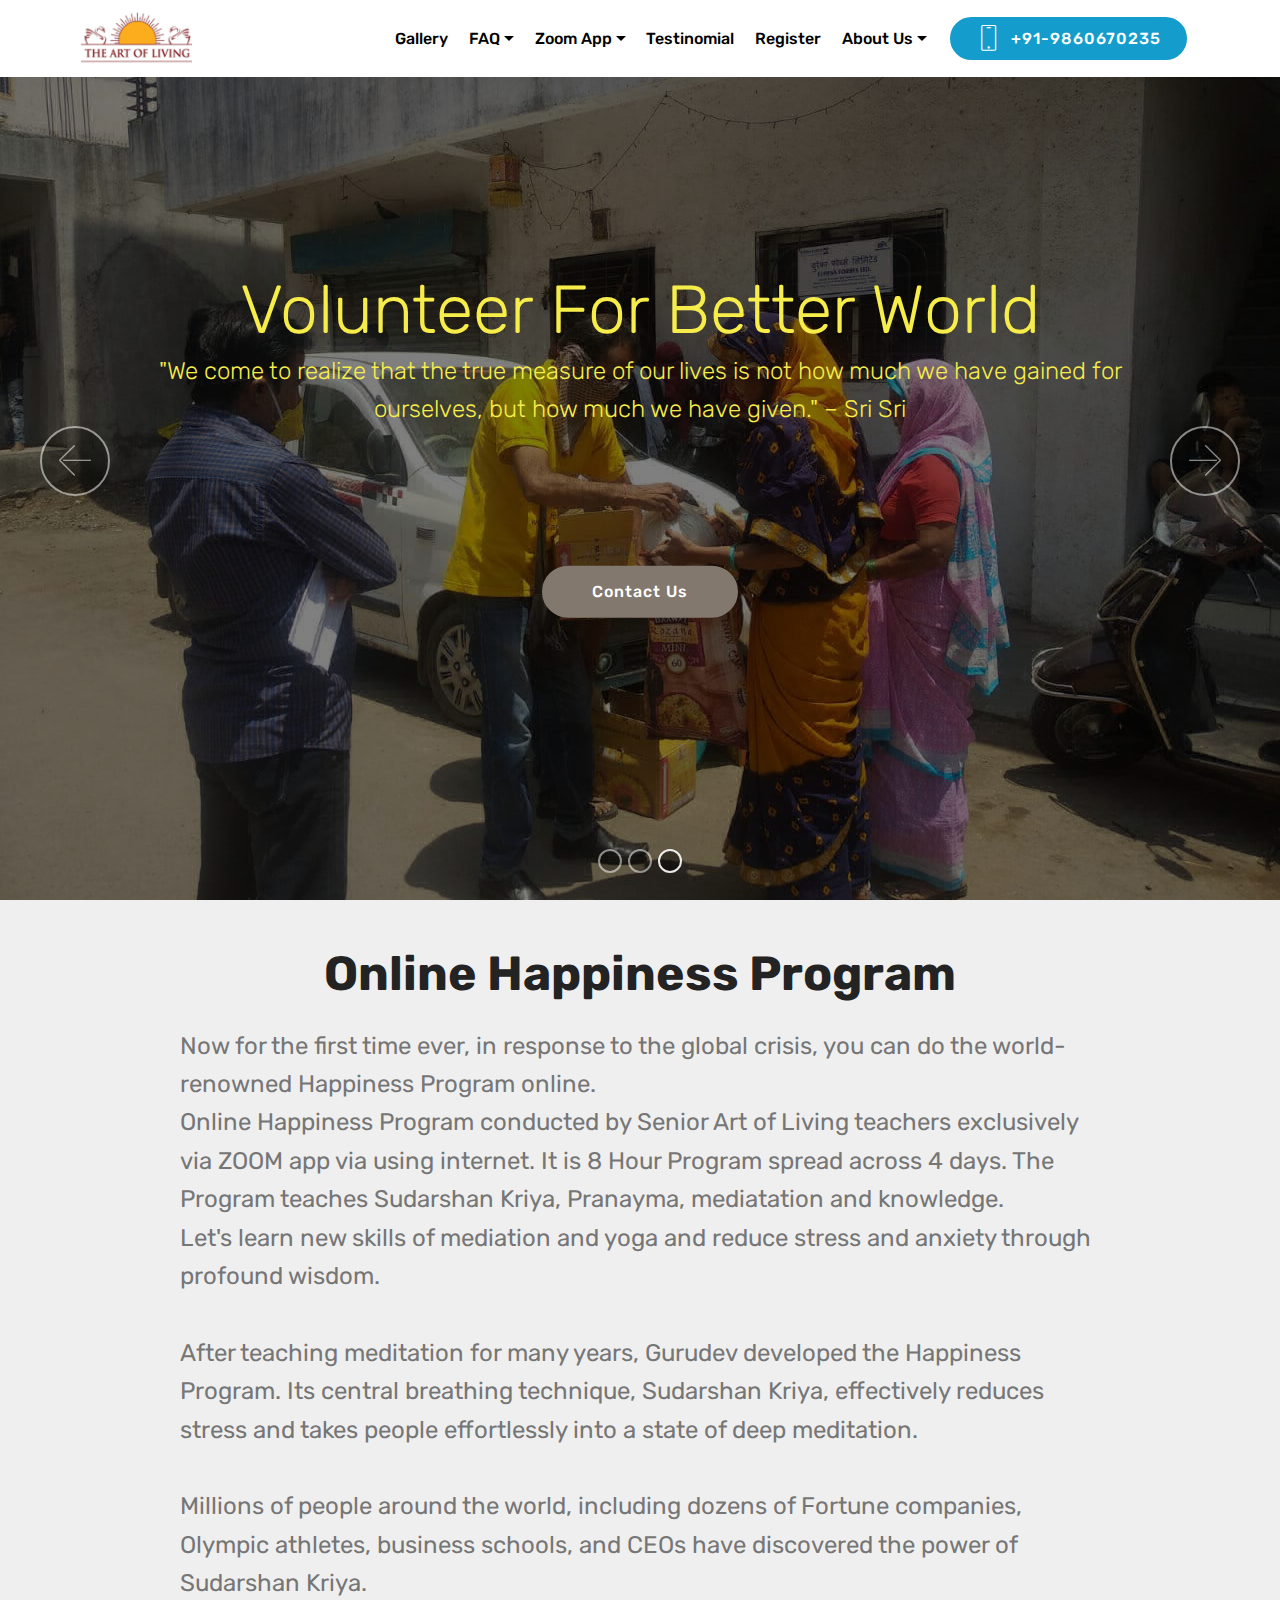
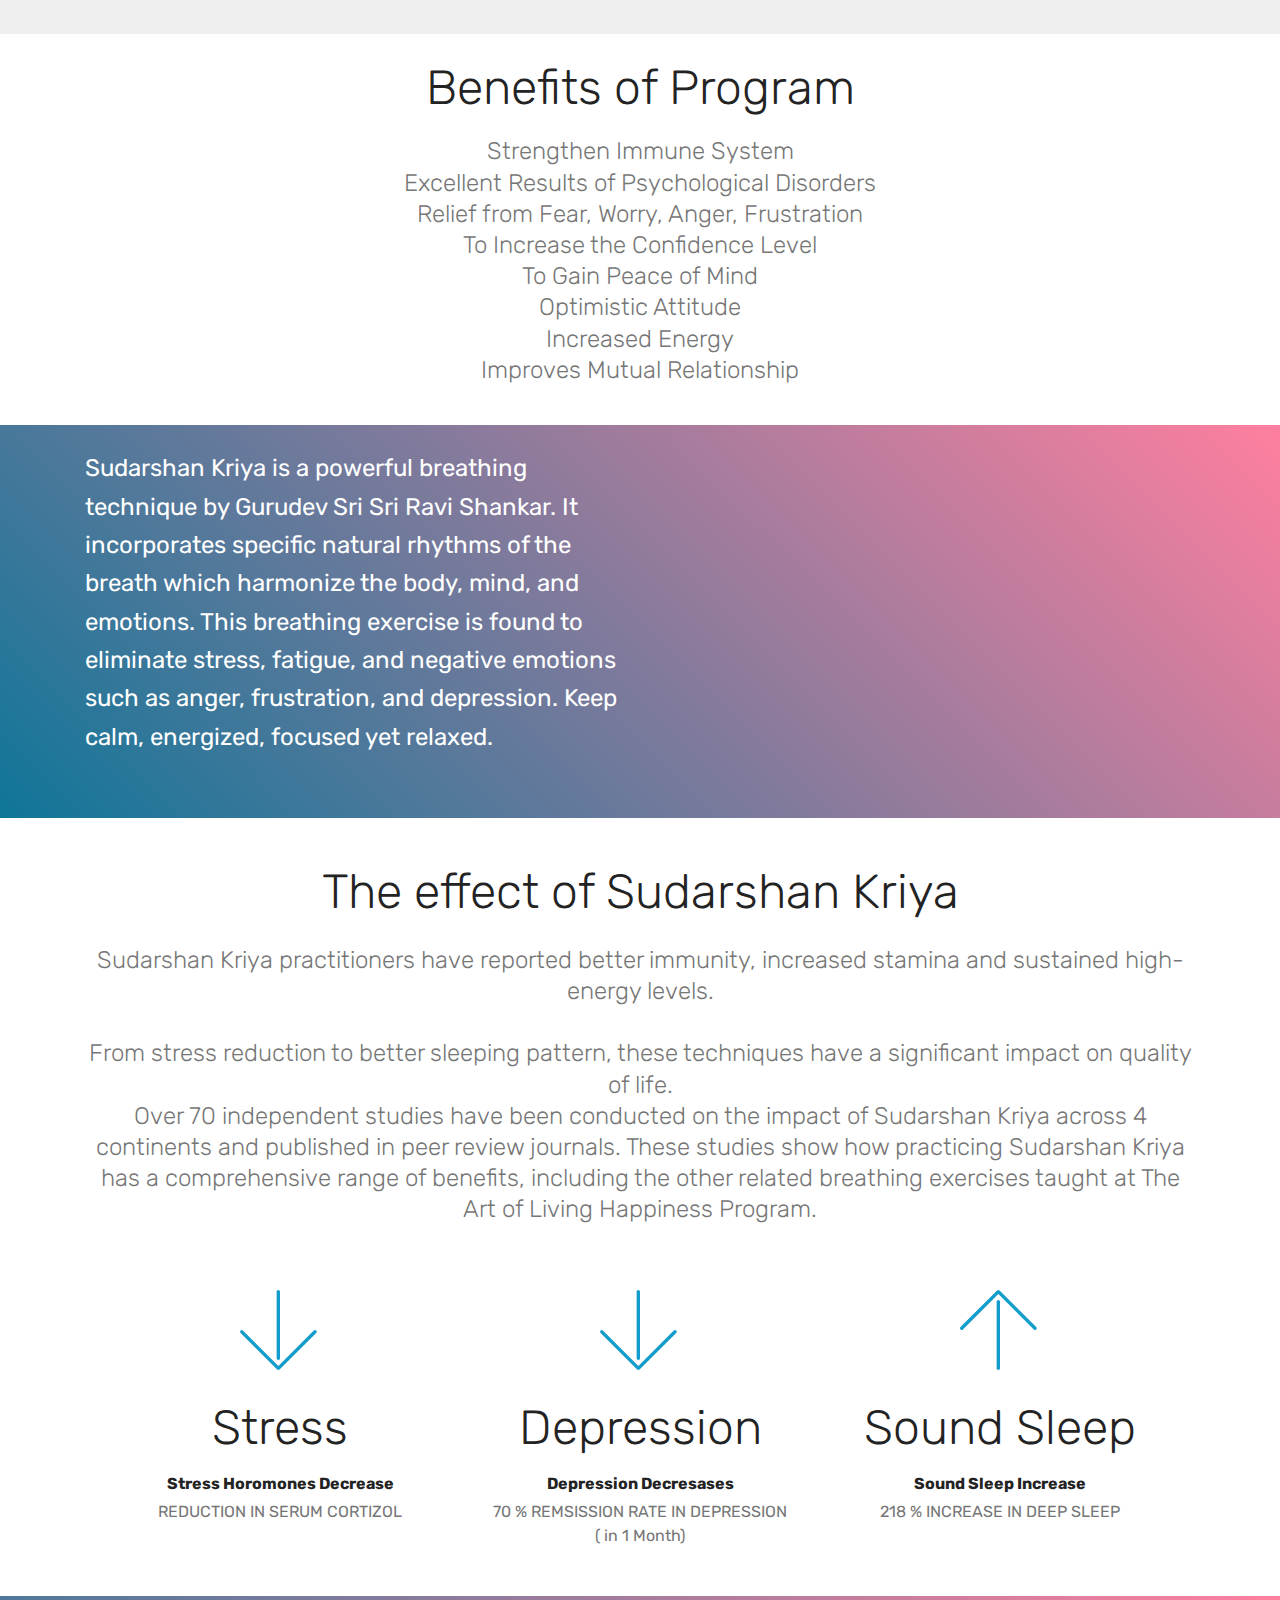
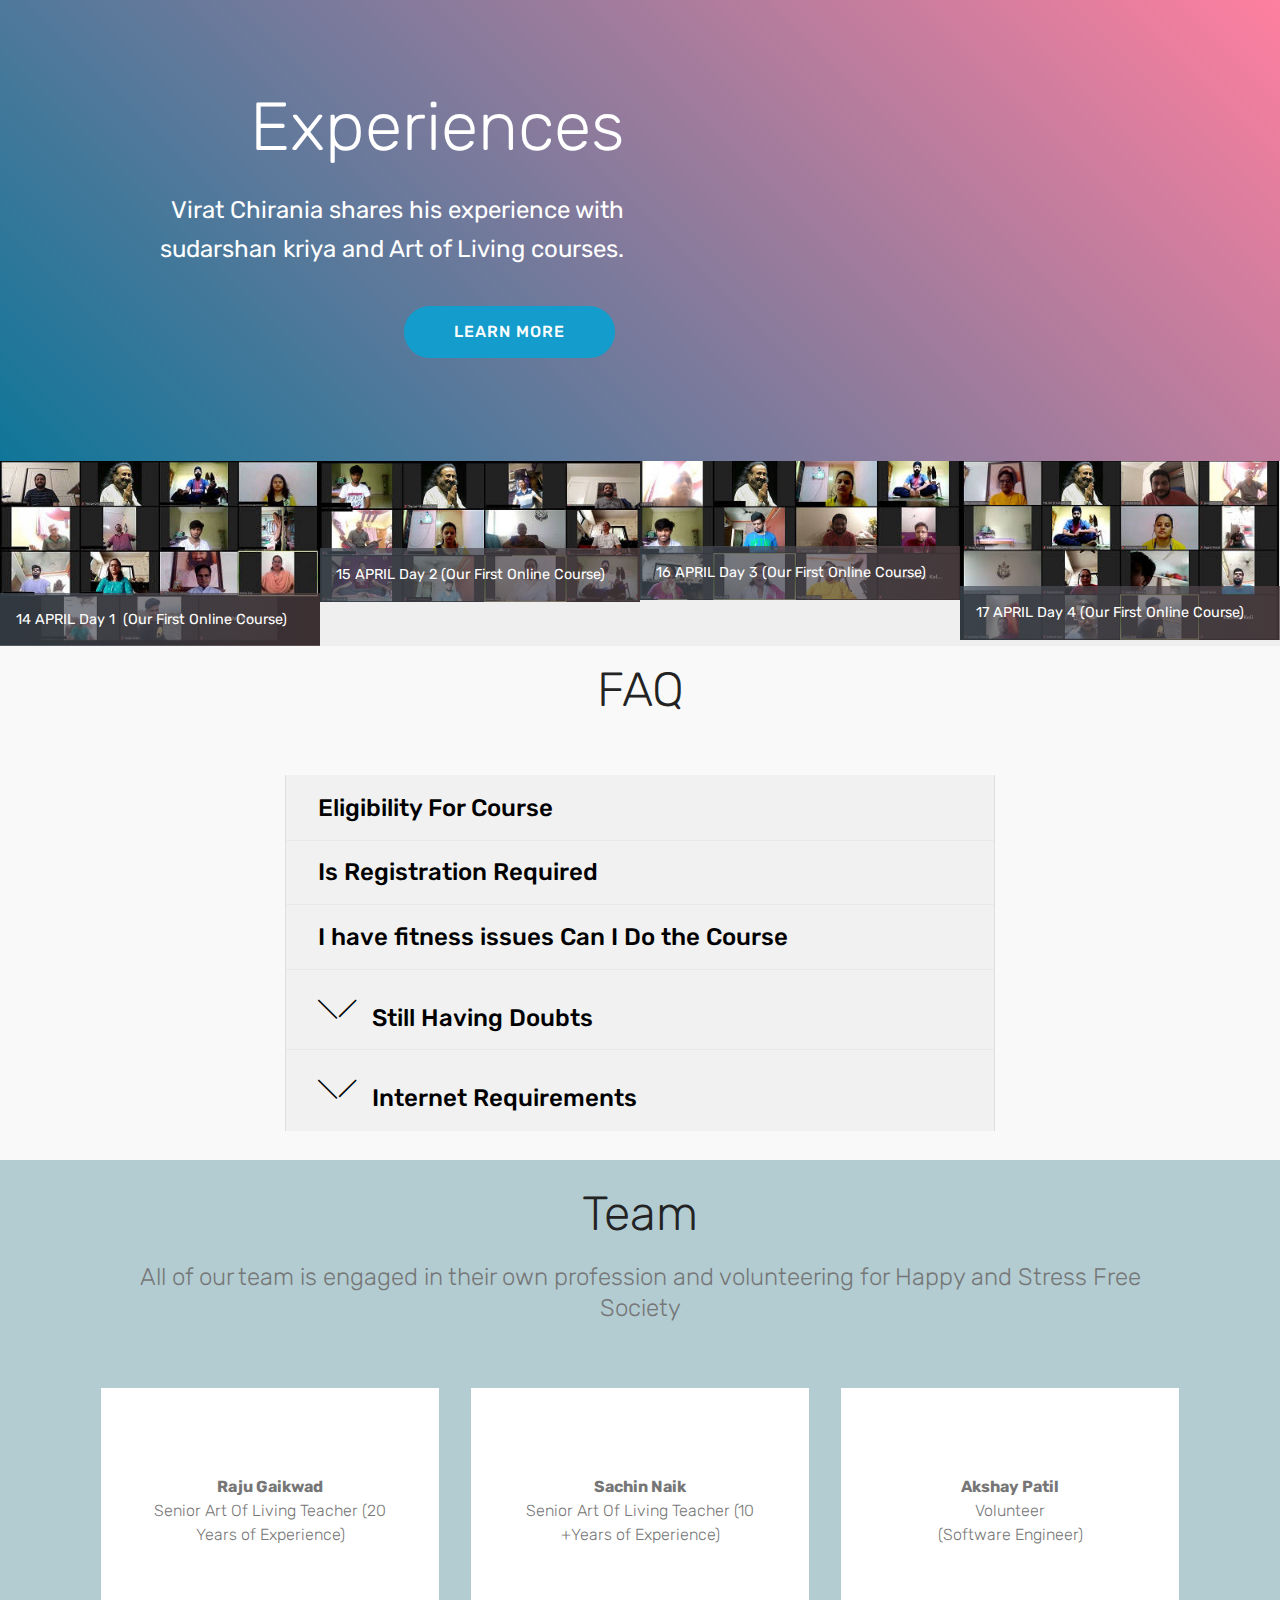
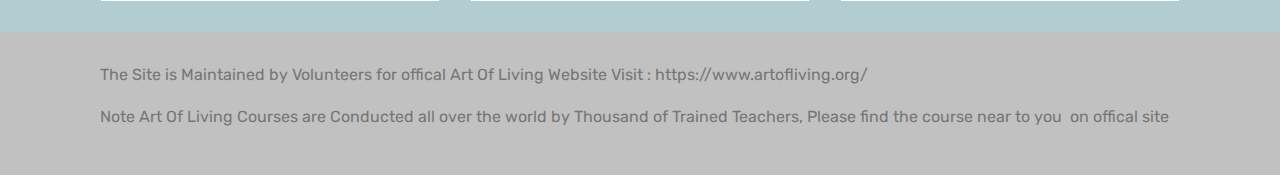
==== commit 41e737d4: "Update index.html" ====
--- a/index.html
+++ b/index.html
@@ -54,27 +54,27 @@
         <div class="menu-logo">
             <div class="navbar-brand">
                 <span class="navbar-logo">
-                    <a href="https://mobirise.co">
-                        <img src="assets/images/logo-122x122.png" alt="Mobirise" title="" style="height: 3.8rem;">
+                    <a href="">
+                        <img src="assets/images/logo-122x122.png" alt="The Art Of Living" title="" style="height: 3.8rem;">
                     </a>
                 </span>
                 
             </div>
         </div>
         <div class="collapse navbar-collapse" id="navbarSupportedContent">
-            <ul class="navbar-nav nav-dropdown" data-app-modern-menu="true"><li class="nav-item"><a class="nav-link link text-black display-4" href="index.html#gallery4-1c" aria-expanded="false">Gallery</a></li><li class="nav-item dropdown"><a class="nav-link link text-black dropdown-toggle display-4" href="https://mobirise.co" aria-expanded="false" data-toggle="dropdown-submenu">FAQ</a><div class="dropdown-menu"><a class="text-black dropdown-item display-4" href="index.html#header16-6" aria-expanded="false">What is Anand Utsav<br></a><a class="text-black dropdown-item display-4" href="index.html#content4-18" aria-expanded="false">Benefits<br></a><a class="text-black dropdown-item display-4" href="index.html#header7-7" aria-expanded="false">Sudarshan Kriya</a><a class="text-black dropdown-item display-4" href="index.html#accordion1-1b" aria-expanded="false">More FAQ's<br></a></div></li><li class="nav-item dropdown"><a class="nav-link link text-black dropdown-toggle display-4" href="https://mobirise.co" aria-expanded="true" data-toggle="dropdown-submenu">Zoom App</a><div class="dropdown-menu"><a class="text-black dropdown-item display-4" href="zoom-introduction-english.html" aria-expanded="true">Zoom-English Introduction</a></div></li><li class="nav-item"><a class="nav-link link text-black display-4" href="index.html#header7-19" aria-expanded="false">Testinomial</a></li><li class="nav-item">
+            <ul class="navbar-nav nav-dropdown" data-app-modern-menu="true"><li class="nav-item"><a class="nav-link link text-black display-4" href="index.html#gallery4-1c" aria-expanded="false">Gallery</a></li><li class="nav-item dropdown"><a class="nav-link link text-black dropdown-toggle display-4" href="TheArtOfLiving" aria-expanded="false" data-toggle="dropdown-submenu">FAQ</a><div class="dropdown-menu"><a class="text-black dropdown-item display-4" href="index.html#header16-6" aria-expanded="false">What is Anand Utsav<br></a><a class="text-black dropdown-item display-4" href="index.html#content4-18" aria-expanded="false">Benefits<br></a><a class="text-black dropdown-item display-4" href="index.html#header7-7" aria-expanded="false">Sudarshan Kriya</a><a class="text-black dropdown-item display-4" href="index.html#accordion1-1b" aria-expanded="false">More FAQ's<br></a></div></li><li class="nav-item dropdown"><a class="nav-link link text-black dropdown-toggle display-4" href="zoom-introduction-english.html" aria-expanded="true" data-toggle="dropdown-submenu">Zoom App</a><div class="dropdown-menu"><a class="text-black dropdown-item display-4" href="zoom-introduction-english.html" aria-expanded="true">Zoom-English Introduction</a></div></li><li class="nav-item"><a class="nav-link link text-black display-4" href="index.html#header7-19" aria-expanded="false">Testinomial</a></li><li class="nav-item">
                     <a class="nav-link link text-black display-4" href="index.html#contacts1-1p" aria-expanded="false">
                         Register</a>
                 </li>
                 <li class="nav-item dropdown">
-                    <a class="nav-link link text-black dropdown-toggle display-4" href="https://mobirise.co" data-toggle="dropdown-submenu" aria-expanded="false">
+                    <a class="nav-link link text-black dropdown-toggle display-4" href="TheArtOfLiving" data-toggle="dropdown-submenu" aria-expanded="false">
                         About Us
                     </a><div class="dropdown-menu"><a class="text-black dropdown-item display-4" href="index.html#testimonials1-12">Team</a><a class="text-black dropdown-item display-4" href="index.html#contacts1-1p">Contact Us</a><a class="text-black dropdown-item display-4" href="https://www.facebook.com/pg/AOLPimpriChinchwad" target="_blank">Art Of Living Chinchwad @ Facebook</a><a class="text-black dropdown-item display-4" href="https://www.artofliving.org/" target="_blank">Art Of Living Global Website</a></div>
                 </li></ul>
             <div class="navbar-buttons mbr-section-btn"><a class="btn btn-sm btn-primary display-4" href="tel:+1-234-567-8901">
                     <span class="btn-icon mbri-mobile mbr-iconfont mbr-iconfont-btn">
                     </span>
-                    +91-8788249246</a></div>
+                    +91-9860670235</a></div>
         </div>
     </nav>
 </section>
@@ -446,4 +446,4 @@
   
   
 </body>
-</html>+</html>
